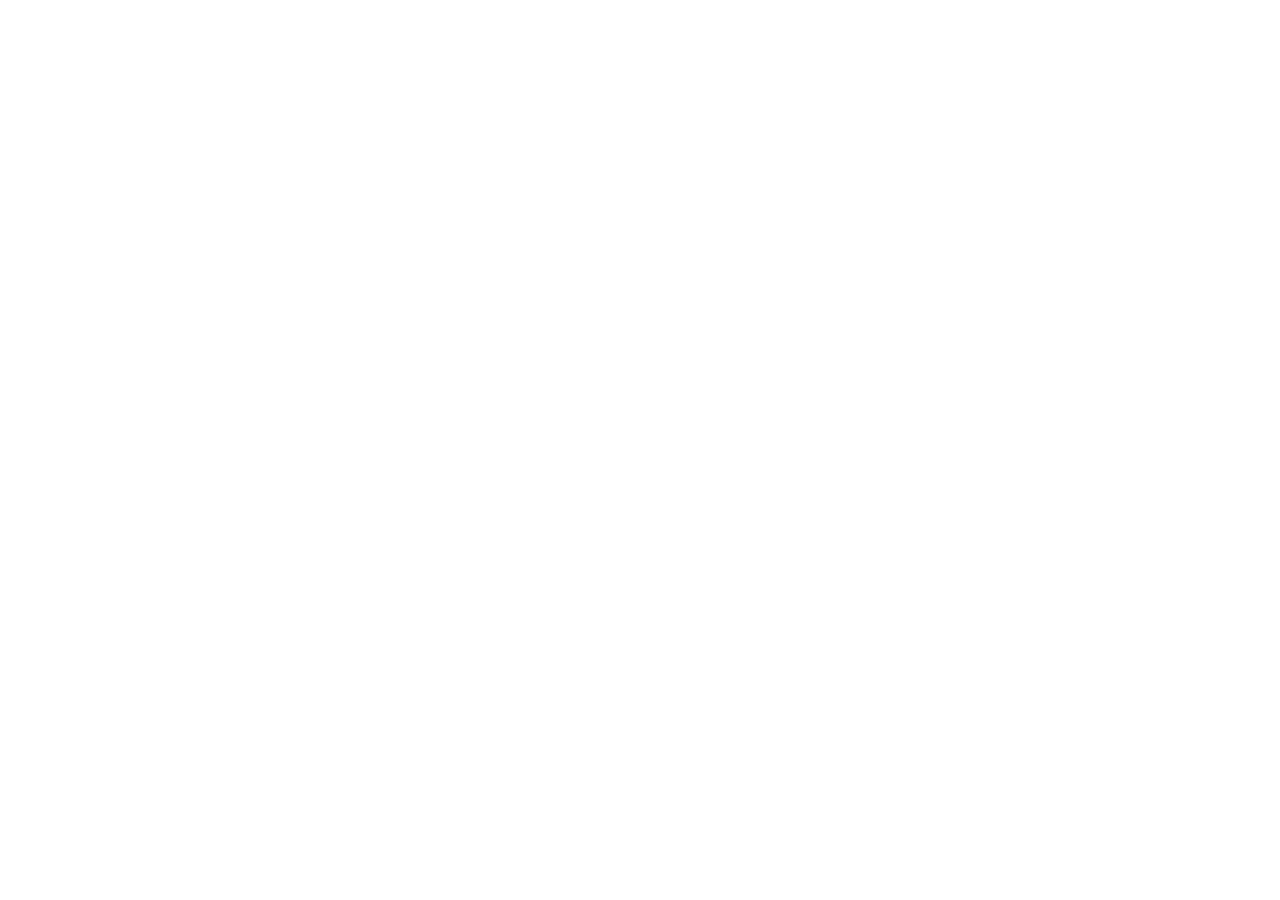
==== index.html @ d1aabc32 "文档更新" ====
<!DOCTYPE html>
<html lang="zh">
  <head>
    <meta charset="UTF-8" />
    <link rel="icon" href="/favicon.ico" />
    <meta name="viewport" content="width=device-width, initial-scale=1.0" />
    <title>OpenPrint</title>
    <script type="module" crossorigin src="/assets/index-BsgbaDJg.js"></script>
    <link rel="modulepreload" crossorigin href="/assets/_plugin-vue_export-helper-BOai-rQB.js">
    <link rel="modulepreload" crossorigin href="/assets/runtime-core.esm-bundler-W1lwtX82.js">
    <link rel="modulepreload" crossorigin href="/assets/main-CwUefVvE.js">
    <link rel="modulepreload" crossorigin href="/assets/utils-BvU0yw0N.js">
    <link rel="stylesheet" crossorigin href="/assets/utils-BLwTlfss.css">
    <link rel="stylesheet" crossorigin href="/assets/index-sWCQt-bg.css">
  </head>
  <body>
    <div id="app"></div>
  </body>
</html>
<!-- build on 2026-04-26 20:25:22 -->
---- assets/utils-BLwTlfss.css ----
:root{--xwindow-color-primary:#ebeef0;--xwindow-color-danger:#e81123;--xwindow-border-radius:6px;--xwindow-logo-width:38px;--xwindow-header-bg-color:var(--xwindow-color-primary);--xwindow-header-color:#333;--xwindow-header-height:31px;--xwindow-header-font-size:14px;--xwindow-body-bg-color:#fff;--xwindow-border-color:var(--xwindow-color-primary);--xwindow-border-highlight-color:var(--xwindow-color-primary);--xwindow-box-shadow:1px 1px 18px #0003;--xwindow-mask-bg-color:#00000026;--xwindow-tabs-border-color:#dadada;--xwindow-tabs-font-size:13px;--xwindow-tabs-min-width:72px;--xwindow-tabs-border-radius:4px 4px 0 0}._1VK7aP6Q{box-sizing:border-box;box-shadow:var(--xwindow-box-shadow);border-radius:var(--xwindow-border-radius);position:fixed}.xwindow-is-transition ._1VK7aP6Q{transition-property:top,left,width,height;transition-duration:.15s;transition-timing-function:ease-in-out}.NVNs1c77,._6YdNLaat{transition:none}._2CnbRoMJ{border-radius:0!important;width:100vw!important;height:100vh!important;top:0!important;left:0!important}.zA2SqXcr{border-color:var(--xwindow-border-highlight-color)}.zA2SqXcr ._9aEaFNkh,.zA2SqXcr .vZWb6Qkb{background-color:var(--xwindow-header-bg-color);color:var(--xwindow-header-color)}.zA2SqXcr .iLHsNYpe,.zA2SqXcr .N7MFTyEe{color:var(--xwindow-header-color)}.uva6XuQT{z-index:8;height:100%;position:relative}.qoDFBdfs{visibility:hidden;z-index:-9999;opacity:0;pointer-events:none;transition:none}._9aEaFNkh{cursor:default;border:1px solid var(--xwindow-border-color);border-radius:var(--xwindow-border-radius) var(--xwindow-border-radius) 0 0;line-height:20px;font-size:var(--xwindow-header-font-size);background-color:#fff;border-bottom:none;flex-flow:row;align-items:center;display:flex}.DBu6bn4U{box-sizing:border-box;width:0;height:var(--xwindow-header-height);white-space:nowrap;text-overflow:ellipsis;flex:1;padding:6px 10px 6px 0;font-weight:600;line-height:20px;overflow:hidden}.UemRcQUk{flex-flow:row;align-items:center;display:flex}.cVGxhGiz{background-color:var(--xwindow-body-bg-color);border-radius:var(--xwindow-border-radius);border:1px solid var(--xwindow-border-color);border-top:none;flex:1;overflow:auto}.xwidow-is-simplewindow .cVGxhGiz{border-radius:0 0 var(--xwindow-border-radius) var(--xwindow-border-radius)}.wMNZtQy7{background-color:#f5f5f5;height:30px;padding:0 10px;line-height:30px}.iLHsNYpe{width:45px;height:var(--xwindow-header-height);text-align:center;background-color:#0000;border:none;border-radius:0;outline:none;margin:0;padding:0;transition:color .15s,background-color .15s;position:relative}.iLHsNYpe:after{content:"";opacity:0;z-index:1;background-color:#fff;transition:all .15s;position:absolute;inset:0}.iLHsNYpe:hover:after{opacity:.1;background-color:#000}.iLHsNYpe:last-child:hover:after{border-radius:0 var(--xwindow-border-radius) 0 0}.iLHsNYpe:focus{outline:none}.iLHsNYpe svg{fill:currentColor;z-index:2;width:14px;height:14px;margin:0 auto;display:block;position:relative}._2CnbRoMJ .iLHsNYpe:last-child:hover:after{border-radius:0!important}._2CnbRoMJ ._9aEaFNkh{border-top:none!important;border-left:none!important;border-right:none!important;border-radius:0!important}._2CnbRoMJ .cVGxhGiz{border-bottom:none!important;border-left:none!important;border-right:none!important;border-radius:0!important}.fzRsy8Zk:hover{color:#fff}.fzRsy8Zk:hover:after{background-color:var(--xwindow-color-danger);opacity:1}.omADR9yA svg{transform:rotate(-45deg)}.N7MFTyEe{width:var(--xwindow-logo-width);color:var(--xwindow-header-color)}.N7MFTyEe svg{fill:currentColor;width:18px;height:18px;margin:0 auto;display:block}.BNHRemDj{z-index:9;-webkit-user-select:none;user-select:none;position:absolute}.Qe5vFNec,.uznknYWJ{cursor:ns-resize;height:5px;left:1px;right:1px}.Qe5vFNec{top:-5px}.uznknYWJ{bottom:-5px}.DBccUnAy,.V9cjA8EU{cursor:ew-resize;width:5px;top:1px;bottom:1px}.V9cjA8EU{left:-5px}.DBccUnAy{right:-5px}.dWwPKrwA,._63ZYzjpc,.qBuPDFpV,._2G4YhoPB{width:6px;height:6px}.dWwPKrwA{cursor:nwse-resize;top:-5px;left:-5px}._63ZYzjpc{cursor:nesw-resize;bottom:-5px;left:-5px}.qBuPDFpV{cursor:nesw-resize;top:-5px;right:-5px}._2G4YhoPB{cursor:nwse-resize;bottom:-5px;right:-5px}.fuN6xzuM{background-color:var(--xwindow-mask-bg-color);position:fixed;inset:0}.crvWM9VP{flex-flow:column;height:100%;display:flex}.crvWM9VP .cVGxhGiz{border-top-left-radius:0;border-top-right-radius:0}.zpqhzNYo{min-width:52px;height:var(--xwindow-header-height);text-align:center;background-color:#0000;border:none;border-radius:0;outline:none;margin:0;padding:0 12px;transition:color .15s,background-color .15s;position:relative}.zpqhzNYo:after{content:"";opacity:0;z-index:1;background-color:#fff;transition:all .15s;position:absolute;inset:0}.zpqhzNYo:hover:after{opacity:.1;background-color:#000}._8AD13SKa{z-index:999;background-color:#fff;flex-flow:row;justify-content:center;align-items:center;display:flex;position:absolute;inset:0}._6KHoWN2k{background:linear-gradient(currentColor 0 0) 0 100%/0% 2px no-repeat;width:fit-content;padding-bottom:8px;font-size:24px;animation:2s linear infinite pcaqYgBy}._6KHoWN2k:before{content:attr(data-text)}@keyframes pcaqYgBy{to{background-size:100% 2px}}.efQetSTC{flex-flow:column;height:100%;display:flex}.kuJMFhpr{font-weight:700;line-height:20px;font-size:var(--xwindow-header-font-size);flex-shrink:0;margin:0 16px 0 4px}.vZWb6Qkb{cursor:default;border:1px solid var(--xwindow-border-color);border-bottom-color:var(--xwindow-tabs-border-color);border-radius:var(--xwindow-border-radius) var(--xwindow-border-radius) 0 0;background-color:#fff;flex-flow:row;align-items:flex-end;line-height:20px;display:flex}.jE8V5gCe{flex-flow:row;flex:1 0;align-items:center;margin-right:8px;padding-top:4px;padding-left:10px;display:flex}.hFkm7TBq{-webkit-user-select:none;user-select:none;flex-flow:row;flex:1;width:0;height:28px;margin-bottom:-1px;display:flex;overflow:hidden}.ifbvf59W{min-width:var(--xwindow-tabs-min-width);border-radius:var(--xwindow-tabs-border-radius);text-align:center;box-sizing:border-box;height:28px;line-height:27px;font-size:var(--xwindow-tabs-font-size);border:1px solid #0000;padding:0 8px;transition:background-color .15s;position:relative}.ifbvf59W:not(.rxdUa2oY):hover{border-top-color:var(--xwindow-tabs-border-color);border-left-color:var(--xwindow-tabs-border-color);border-right-color:var(--xwindow-tabs-border-color);background-color:#fff}.ifbvf59W+.ifbvf59W{margin-left:1px}.ifbvf59W:first-child:before{content:"";border-left:1px solid var(--xwindow-tabs-border-color);position:absolute;top:4px;bottom:4px;left:-1px}.ifbvf59W.ijgxF5xE{border-top-color:var(--xwindow-tabs-border-color);border-left-color:var(--xwindow-tabs-border-color);border-right-color:var(--xwindow-tabs-border-color);background-color:#fff;border-bottom-color:#fff}.ifbvf59W.rxdUa2oY{cursor:not-allowed;opacity:.75}.efQetSTC .cVGxhGiz{border-top-left-radius:0;border-top-right-radius:0}.ETCBCJiq,._icon_1uhhs_2{fill:currentColor;width:1em;height:1em}._zoom_13dvp_2{align-items:center;height:100%;display:flex}._scale_13dvp_8{text-align:center;width:40px}._help_1l6l8_2{cursor:help;align-items:center;display:inline-flex}._help_1l6l8_2>svg{margin-left:4px}._reference_bwn7d_2{display:inline-flex;position:relative}._popover_bwn7d_7{box-sizing:border-box;border:1px solid var(--openprint-border-color);background-color:#fff;border-radius:2px;position:fixed;box-shadow:0 2px 4px #b7b7b71f}._table_1okjf_1{--table-border-color:#e0e0e0;border:1px solid var(--table-border-color);height:100%;font-size:12px;overflow:auto}._table_1okjf_1 table{table-layout:fixed;border-collapse:separate;border-spacing:0;border-right:1px solid var(--table-border-color)}._table_1okjf_1 th,._table_1okjf_1 td{padding:0}._thead_1okjf_21{z-index:9;border-bottom:1px solid var(--table-border-color);background-color:#eff1f3;position:sticky;top:0}._tbody_1okjf_29{border-bottom:1px solid var(--table-border-color)}._tbody_1okjf_29 tr:hover{background-color:var(--openprint-bgcolor-hover)}._tbody_1okjf_29 tr:last-child td{border-bottom:none}._tbody_1okjf_29 td{border-bottom:1px solid var(--table-border-color)}._index_1okjf_45{border-right:1px solid var(--table-border-color)}._index_1okjf_45>._cell_1okjf_49,._expand_1okjf_53{text-align:center}._expandBtn_1okjf_57{box-sizing:border-box;z-index:8;cursor:pointer;background-color:#fff;border:1px solid #333;border-radius:2px;justify-content:center;align-items:center;width:15px;height:15px;padding:0;display:inline-flex;position:relative}._expandBtn_1okjf_57:after{content:"";border-top:1px solid #333;position:absolute;top:6px;left:3px;right:3px}._expandBtn_1okjf_57:before{content:"";border-left:1px solid #333;position:absolute;top:3px;bottom:3px;left:6px}._expandActive_1okjf_92:before{display:none}._expandBtn_1okjf_57 svg{width:100%;height:100%;display:block}._indent_1okjf_102{width:100%;height:32px;position:relative}._indent_1okjf_102:after{content:"";z-index:1;border-top:1px solid #666;position:absolute;top:16px;left:18px;right:-4px}._indent_1okjf_102:before{content:"";z-index:1;border-left:1px solid #666;position:absolute;top:-16px;bottom:0;left:18px}._indentLast_1okjf_128:before{bottom:16px}._cell_1okjf_49{box-sizing:border-box;text-align:left;height:32px;padding:4px 8px;line-height:24px}.openprint-select{box-sizing:border-box;height:28px;color:var(--openprint-text-color);text-align:left;cursor:default;-webkit-user-select:none;user-select:none;transition:background-color ease var(--openprint-transition-duration), color ease var(--openprint-transition-duration), border-color ease var(--openprint-transition-duration);background-color:#fff;border-radius:2px;outline:none;padding:3px 8px;font-size:12px;line-height:20px;display:inline-flex;position:relative}.openprint-select-border{border:1px solid var(--openprint-border-color)}.openprint-select-border:hover{border-color:var(--openprint-border-color-dark)}.openprint-select-appearance{padding-right:20px!important}.openprint-select-appearance:after{content:"";border-top:4px solid var(--openprint-text-color);border-bottom:4px solid #0000;border-left:4px solid #0000;border-right:4px solid #0000;position:absolute;top:calc(50% - 2px);right:6px}.openprint-select-content{white-space:nowrap;width:100%;overflow:hidden}.openprint-select:not(.openprint-select-is-button) .openprint-select-placeholder{color:var(--openprint-text-secondary-color)}.openprint-select-popover{box-sizing:border-box;border:1px solid var(--openprint-border-color);background-color:#fff;border-radius:2px;position:fixed;box-shadow:0 2px 8px #b7b7b73d}.openprint-select-filter{border-bottom:1px solid var(--openprint-border-color);padding:6px}.openprint-select-filter-input{width:100%;height:24px;padding:1px 2px}.openprint-select-list{max-height:264px;padding:2px 0;overflow-y:auto}.openprint-select-empty{text-align:center;color:var(--openprint-text-secondary-color);padding:12px;font-size:12px}.openprint-select-list::-webkit-scrollbar{width:5px;height:5px}.openprint-select-list::-webkit-scrollbar-thumb{background-color:#7373733d;background-clip:content-box;border-radius:5px}.openprint-select-list::-webkit-scrollbar-thumb:hover{background-color:#7373737a}.openprint-select-list::-webkit-scrollbar-track{background-color:#0000}.openprint-select-list::-webkit-scrollbar-corner{background-color:#0000}.openprint-select-option{cursor:default;white-space:nowrap;border-radius:2px;flex-flow:row;justify-content:space-between;align-items:center;padding:3px 6px;font-size:12px;line-height:18px;transition:background-color .12s;display:flex;position:relative}.openprint-select-label{z-index:1;align-items:center;display:flex;position:relative}.openprint-select-icon{margin-right:8px}.openprint-select-hover:before{content:"";z-index:0;background-color:var(--openprint-bgcolor-hover);position:absolute;inset:0 2px}.openprint-select-detail{border-top:1px solid var(--openprint-border-color);color:#666;cursor:default;white-space:pre-wrap;padding:3px 8px;font-size:12px;line-height:20px}.openprint-select-short{color:#9a9a9a;flex-shrink:0;margin-left:24px}.openprint-select-selected span:not(.openprint-select-short){color:var(--openprint-color-blue)}.openprint-select-disabled{cursor:not-allowed;color:var(--openprint-text-secondary-color)}.openprint-select-showclear{padding-right:20px}.openprint-select-clear-icon{color:#1018284d;background-color:#fff;position:absolute;top:50%;right:4px;transform:translateY(-50%)}.openprint-select-clear-icon:hover{color:var(--openprint-color-red)}.openprint-select-group-label{color:var(--openprint-text-secondary-color);cursor:default;z-index:9;background-color:#fff;padding:3px 6px;font-size:12px;line-height:18px;position:sticky;top:0}.openprint-select-is-text{width:auto;height:16px;padding:0;line-height:16px;padding-right:16px!important}.openprint-select-is-text.openprint-select-appearance:after{right:4px}.openprint-select-is-button:hover,.openprint-select-is-button:focus{background-color:var(--openprint-bgcolor-hover)}.openprint-select-is-large{height:32px;padding:5px 8px;font-size:14px}.openprint-select-popover-is-large .openprint-select-option{border-radius:3px;padding:6px 8px;font-size:14px;line-height:20px}.openprint-select-popover-is-large .openprint-select-group-label{padding:6px 8px;font-size:14px;line-height:20px}.openprint-select-popover-is-large .openprint-select-empty{font-size:14px}.openprint-select-is-small{height:24px;padding:2px 8px}.openprint-form-item{margin-bottom:12px}.openprint-form-label{flex-flow:row;justify-content:space-between;align-items:center;display:flex}.openprint-form-label>label{color:var(--openprint-text-color);padding:4px 0;font-size:12px;line-height:20px}.openprint-form-required:after{content:"*";color:red;margin-left:2px;font-size:12px;line-height:1}.openprint-form-content{position:relative}.openprint-form-message{color:red;font-size:11px;line-height:1;position:absolute;bottom:-12px}.openprint-form-error .openprint-form-control{border-color:red!important}.openprint-form-left .openprint-form-item{flex-flow:row;gap:4px;display:flex}.openprint-form-left .openprint-form-label{width:var(--openprint-form-label-width);flex-shrink:0}.openprint-form-left .openprint-form-content{flex:1;width:0}.openprint-form-top .openprint-form-control+.openprint-form-control{margin-top:var(--openprint-gap-base)}.openprint-form-item-is-large .openprint-form-label>label{font-size:14px;line-height:24px}._tree_1wvju_1{font-size:14px}._node_1wvju_5{flex-flow:row;align-items:center;display:flex}._content_1wvju_11{cursor:pointer;white-space:nowrap;border-radius:2px;align-items:center;height:24px;padding:0 4px;font-size:12px;line-height:20px;display:flex}._content_1wvju_11:hover{background-color:var(--openprint-bgcolor-hover)}._space_1wvju_27,._expand_1wvju_28{flex-shrink:0;width:24px;height:24px;display:flex}._expand_1wvju_28{cursor:pointer;border-radius:2px;flex-flow:row;justify-content:center;align-items:center}._expand_1wvju_28 svg{transition:transform .15s}._expand_1wvju_28._active_1wvju_47 svg{transform:rotate(90deg)}._expand_1wvju_28:hover{background-color:var(--openprint-bgcolor-hover)}._children_1wvju_55{padding-left:24px}._svPanel_1sv6o_2{background-image:linear-gradient(#0000,#000),linear-gradient(90deg,#fff,#fff0);background-color:var(--hue-channel-color);width:234px;height:160px;position:relative}._thumb_1sv6o_10{box-sizing:border-box;background-color:var(--hue-channel-color);border:2px solid #fff;border-radius:50%;width:12px;height:12px;position:absolute;top:-4px;left:-4px;box-shadow:0 0 2px #0000004d}._hue_1ozoc_2{background:linear-gradient(90deg,red 0%,#ff0 17%,#0f0 33%,#0ff 50%,#00f 67%,#f0f 83%,red 100%);border-radius:4px;width:200px;height:8px;position:relative}._thumb_1ozoc_10{box-sizing:border-box;background-color:var(--hue-channel-color);border:2px solid #fff;border-radius:50%;width:12px;height:12px;position:absolute;top:-2px;box-shadow:0 0 2px #0000004d}._alpha_1x8jd_2{background-size:var(--qp-cp-bg-transparent-size);background-position:var(--qp-cp-bg-transparent-position);background-image:var(--qp-cp-bg-transparent-image);border-radius:4px;width:200px;height:8px;position:relative;box-shadow:inset 0 0 1px #00000040}._alpha_1x8jd_2:before{content:"";z-index:2;background-image:linear-gradient(to right, var(--alpha-channel-color-a) 0%, var(--alpha-channel-color-b) 100%);border-radius:4px;position:absolute;inset:0}._thumb_1x8jd_26{box-sizing:border-box;background-color:var(--hue-channel-color);z-index:3;border:2px solid #fff;border-radius:50%;width:12px;height:12px;position:absolute;top:-2px;box-shadow:0 0 2px #0000004d}._colorPicker_iy2fp_2{display:inline-block}._disabled_iy2fp_6{cursor:not-allowed}._colorPickerInput_iy2fp_10{flex-flow:row;align-items:center;line-height:16px;display:flex}._colorBlock_iy2fp_17{border:1px solid var(--openprint-border-color);cursor:pointer;box-sizing:border-box;border-radius:2px;width:16px;height:16px}._colorValue_iy2fp_26{margin-left:4px;font-size:14px}._colorPickerPanel_iy2fp_31{box-sizing:border-box;--qp-cp-alpha-a:#eee;--qp-cp-alpha-b:transparent;--qp-cp-bg-transparent-size:8px 8px;--qp-cp-bg-transparent-position:0 0, 4px 0, 4px -4px, 0 4px;--qp-cp-bg-transparent-image:linear-gradient(45deg, var(--qp-cp-alpha-a) 25%, var(--qp-cp-alpha-b) 25%), linear-gradient(135deg, var(--qp-cp-alpha-a) 25%, var(--qp-cp-alpha-b) 25%), linear-gradient(45deg, var(--qp-cp-alpha-b) 75%, var(--qp-cp-alpha-a) 75%), linear-gradient(135deg, var(--qp-cp-alpha-b) 75%, var(--qp-cp-alpha-a) 75%);flex-flow:row;display:flex}._presetPanel_iy2fp_45{padding:8px}._colourAtla_iy2fp_49{grid-template-columns:repeat(10,20px);gap:3px;display:grid}._color_iy2fp_2{box-sizing:border-box;background-color:#fff;border:.5px solid #00000014;width:20px;height:20px;position:relative}._color_iy2fp_2:hover:after{content:"";pointer-events:none;border:1px solid #00000052;width:22px;height:22px;position:absolute;top:-3px;left:-3px}._presetTools_iy2fp_76{flex-flow:row;margin-bottom:8px;display:flex}._clearBtn_iy2fp_82,._indicator_iy2fp_83{border:1px solid var(--openprint-border-color);background-color:#0000;border-radius:2px;flex:1;align-items:center;width:0;padding:4px;font-size:12px;line-height:14px;display:inline-flex}._indicator_iy2fp_83:hover,._clearBtn_iy2fp_82:hover{background-color:var(--openprint-bgcolor-hover)}._none_iy2fp_101{background-color:#fff;border:1px solid;border-radius:2px;flex-shrink:0;width:12px;height:12px;margin-right:6px;position:relative;overflow:hidden}._none_iy2fp_101:after{content:"";transform-origin:50%;border-top:1px solid red;width:24px;position:absolute;top:8px;left:-9px;transform:rotate(-45deg)}._indicator_iy2fp_83{margin-left:3px}._indicator_iy2fp_83>svg{margin-right:6px}._recentColors_iy2fp_132{color:var(--openprint-text-secondary-color);margin-top:12px;margin-bottom:3px;font-size:12px;line-height:20px}._panel_1auhf_2{border-left:1px solid var(--openprint-border-color);padding:8px}._sv_1auhf_7{margin-bottom:10px}._hua_1auhf_11{margin-bottom:8px}._sliders_1auhf_15{margin-bottom:8px;position:relative}._tools_1auhf_20{flex-flow:row;align-items:center;display:flex}._tools_1auhf_20 input{flex:1;height:20px;margin:0 4px;padding:2px 4px;line-height:16px}._confirm_1auhf_37{background-color:#0000;height:20px;line-height:20px}._preview_1auhf_44{background-size:var(--qp-cp-bg-transparent-size);background-position:var(--qp-cp-bg-transparent-position);background-image:var(--qp-cp-bg-transparent-image);border-radius:4px;width:24px;height:24px;position:absolute;top:0;right:0;overflow:hidden}._previewColor_1auhf_59{width:100%;height:100%;box-shadow:inset 0 0 1px #00000040}._indicator_11lrs_2{border:1px solid var(--openprint-border-color);border-radius:2px;transition:border-color .12s}._indicator_11lrs_2:not(._disabled_11lrs_8):hover{border-color:var(--openprint-border-color-dark)}._indicator_11lrs_2{cursor:default;box-sizing:border-box;align-items:center;width:100%;height:28px;padding:0 4px;display:flex}._disabled_11lrs_8{cursor:not-allowed;color:var(--openprint-text-secondary-color)}._colorBlock_11lrs_27{box-sizing:border-box;border:1px solid;border-radius:2px;width:18px;height:18px;margin-right:8px;position:relative;overflow:hidden}._colorValue_11lrs_38{flex:1;width:0;font-size:12px}._colorNone_11lrs_45:after{content:"";transform-origin:50%;border-top:1px solid red;width:24px;position:absolute;top:8px;left:-4px;transform:rotate(-45deg)}.openprint-input{box-sizing:border-box;border:1px solid var(--openprint-border-color);width:100%;color:var(--openprint-text-color);font-size:12px;line-height:20px;font-family:var(--openprint-font-family);height:28px;transition:border-color ease var(--openprint-transition-duration);border-radius:2px;outline:none;padding:3px 8px;display:inline-flex}.openprint-input-is-large{height:32px;padding:5px 8px;font-size:14px}.openprint-input::placeholder{color:var(--openprint-text-secondary-color)}.openprint-input:not(:disabled):not(:read-only):hover,.openprint-input:not(:disabled):not(:read-only):focus{border-color:var(--openprint-border-color-dark)}.openprint-input:disabled{opacity:.85;cursor:default;background-color:#fafafa}.openprint-input:read-only{cursor:default}.openprint-input[type=number]::-webkit-outer-spin-button{appearance:none}.openprint-input[type=number]::-webkit-inner-spin-button{appearance:none}.openprint-input-number-wrapper{width:100%;display:inline-flex;position:relative}.openprint-input-number-wrapper .openprint-input-number{width:100%;padding-right:24px}.openprint-input-number-wrapper-is-large .openprint-input-number{padding-right:28px}.openprint-input-number-wrapper .openprint-input-number::-webkit-outer-spin-button{appearance:none;margin:0}.openprint-input-number-wrapper .openprint-input-number::-webkit-inner-spin-button{appearance:none;margin:0}.openprint-input-number-spin{border-radius:0 2px 2px 0;flex-direction:column;width:20px;height:calc(100% - 2px);display:flex;position:absolute;top:1px;right:1px;overflow:hidden}.openprint-input-number-spin-is-large{width:24px}.openprint-input-number-spin-button{color:var(--openprint-text-color);cursor:pointer;background:0 0;border:none;outline:none;flex:1;justify-content:center;align-items:center;margin:0;padding:0;line-height:1;display:flex}.openprint-input-number-spin-button:not(.openprint-input-number-spin-button-is-disabled):hover{color:var(--openprint-text-color);background-color:#f5f5f5}.openprint-input-number-spin-button:not(.openprint-input-number-spin-button-is-disabled):active{background-color:#e8e8e8}.openprint-input-number-spin-button-is-disabled{cursor:not-allowed;opacity:.4}.openprint-input-number-wrapper-is-disabled .openprint-input-number-spin{opacity:.85}.openprint-input-number-wrapper-is-disabled .openprint-input-number-spin-button{cursor:default;pointer-events:none}.openprint-button{box-sizing:border-box;vertical-align:middle;height:28px;font-size:12px;font-family:var(--openprint-font-family);cursor:pointer;border:1px solid var(--openprint-button-border-color);transition:background-color ease var(--openprint-transition-duration), color ease var(--openprint-transition-duration), border-color ease var(--openprint-transition-duration);background-color:#fff;border-radius:2px;outline:none;flex-flow:row;flex-shrink:0;justify-content:center;align-items:center;padding:3px 12px;display:inline-flex}.openprint-button-is-large{height:32px;padding:5px 16px;font-size:14px}.openprint-button-is-small{padding:0 4px;font-size:12px}.openprint-button>span{line-height:20px}.openprint-button>svg~span,.openprint-button+.openprint-button{margin-left:4px}.openprint-button:hover{border-color:var(--openprint-bgcolor-hover);background-color:var(--openprint-bgcolor-hover);color:#000}.openprint-button:focus-visible{border-color:var(--openprint-button-border-color-hover)}.openprint-button:not(:disabled):active{color:#000;background-color:var(--openprint-bgcolor-active);border-color:var(--openprint-bgcolor-active);transform:translateY(1px)}.openprint-button:disabled{cursor:not-allowed!important;color:var(--openprint-text-secondary-color)!important;background-color:#f5f5f5!important;border-color:#d9d9d9!important}.openprint-button-is-text{background-color:#0000;border:none}.openprint-button-is-icon{aspect-ratio:1;background-color:#0000;border:none;height:auto;padding:4px}.openprint-button-is-text:disabled{background-color:#0000!important}._loading_r4vfc_2{height:100%;color:var(--openprint-text-secondary-color);justify-content:center;align-items:center;font-size:12px;display:flex}._loading_r4vfc_2 svg{animation:.8s linear infinite _loading-rotate_r4vfc_1;display:block}._loading_r4vfc_2 span{margin-left:8px}@keyframes _loading-rotate_r4vfc_1{0%{transform:rotate(0)}to{transform:rotate(360deg)}}
---- assets/index-sWCQt-bg.css ----
:root{--openprint-color-black:#000;--openprint-color-blue:#0d6efd;--openprint-color-red:#dc3545;--openprint-font-family:-apple-system, "PingFang SC", "Microsoft YaHei", "Source Han Sans SC", sans-serif;--openprint-font-size:14px;--openprint-text-color:#303133;--openprint-text-secondary-color:#909399;--openprint-text-placeholder-color:#a8abb2;--openprint-border-color:#e8e8e8;--openprint-border-color-dark:#adb5bd;--openprint-border-color-black:#333;--openprint-border-color-highlight:var(--openprint-color-blue);--openprint-box-shadow:0 2px 4px #5353531f;--openprint-bgcolor-hover:#334d6614;--openprint-bgcolor-selected:#334d6614;--openprint-bgcolor-active:#334d661f;--openprint-element-border-color:#00000052;--openprint-button-border-color:#adb5bd;--openprint-button-border-color-hover:#666;--openprint-transition-duration:.12s;--openprint-gap-base:4px}html{color:var(--openprint-color-black);font-size:14px}body{margin:0}.openprint-is-scrollable{overflow:auto}.openprint-is-scroll-y{overflow-y:scroll}.openprint-is-scrollable::-webkit-scrollbar{width:8px;height:8px}.openprint-is-scrollable::-webkit-scrollbar-thumb{background-color:#7373733d;background-clip:content-box;border:1px solid #0000;border-radius:5px}.openprint-is-scrollable::-webkit-scrollbar-thumb:hover{background-color:#7373737a}.openprint-is-scrollable::-webkit-scrollbar-track{background-color:#0000}.openprint-is-scrollable::-webkit-scrollbar-corner{background-color:#0000}.openprint-is-fill-w{flex:1;width:0}.openprint-is-fill-h{flex:1;height:0}.openprint-w-full{width:100%}.openprint-h-full{height:100%}.openprint-is-col{flex-flow:column;display:flex}.openprint-is-truncate{white-space:nowrap;text-overflow:ellipsis;overflow:hidden}.openprint-is-row{flex-flow:row;align-items:center;display:flex}.openprint-is-self-center{align-self:center}.openprint-fade-enter-active,.openprint-fade-leave-active{transition:opacity .15s}.openprint-fade-enter-from,.openprint-fade-leave-to{opacity:0}.openprint-p-4{padding:16px}.openprint-mt-1{margin-top:var(--openprint-gap-base)}.openprint-mt-2{margin-top:calc(2 * var(--openprint-gap-base))}.openprint-text-right{text-align:right}.openprint-form-item{margin-bottom:12px}.openprint-form-label{flex-flow:row;justify-content:space-between;align-items:center;display:flex}.openprint-form-label>label{color:var(--openprint-text-color);padding:4px 0;font-size:12px;line-height:20px}.openprint-form-required:after{content:"*";color:red;margin-left:2px;font-size:12px;line-height:1}.openprint-form-content{position:relative}.openprint-form-message{color:red;font-size:11px;line-height:1;position:absolute;bottom:-12px}.openprint-form-error .openprint-form-control{border-color:red!important}.openprint-form-left .openprint-form-item{flex-flow:row;gap:4px;display:flex}.openprint-form-left .openprint-form-label{width:var(--openprint-form-label-width);flex-shrink:0}.openprint-form-left .openprint-form-content{flex:1;width:0}.openprint-form-top .openprint-form-control+.openprint-form-control{margin-top:var(--openprint-gap-base)}.openprint-form-item-is-large .openprint-form-label>label{font-size:14px;line-height:24px}.openprint-text-btn{vertical-align:middle;background-color:#0000;border:none;border-radius:2px;outline:none;flex-flow:row;flex-shrink:0;justify-content:center;align-items:center;min-width:24px;height:24px;padding:0 4px;font-family:inherit;font-size:12px;transition:background-color .12s;display:inline-flex}.openprint-text-btn>span{line-height:1}.openprint-text-btn[disabled]{cursor:not-allowed!important;color:var(--openprint-text-secondary-color)!important;background-color:#0000!important}.openprint-text-btn>svg~span{margin-left:2px}.openprint-text-btn+.openprint-text-btn{margin-left:4px}.openprint-text-btn:hover,.openprint-text-btn.openprint-is-selected{background-color:var(--openprint-bgcolor-selected);color:#000}.openprint_form_control{border:1px solid var(--openprint-border-color);box-sizing:border-box;height:28px;color:var(--openprint-text-color);border-radius:2px;outline:none;padding:3px 8px;font-family:inherit;font-size:12px;line-height:20px;transition:border-color .12s;display:inline-flex}.openprint_form_control::placeholder{color:var(--openprint-text-secondary-color)}.openprint_form_control-small{height:24px;padding:1px 8px}.openprint_form_control:not(.openprint-form-disabled):hover,.openprint_form_control:not(.openprint-form-disabled):focus{border-color:var(--openprint-border-color-dark)}.openprint-form-disabled{opacity:.85;cursor:not-allowed;background-color:#fcfcfc}input[type=number].openprint_form_control::-webkit-outer-spin-button{appearance:none}input[type=number].openprint_form_control::-webkit-inner-spin-button{appearance:none}textarea.openprint_form_control{border:1px solid var(--openprint-border-color);min-width:100%;max-width:100%;height:auto}.openprint_form_control-block{width:100%;display:block}.openprint-form-hidden-border{border:none;padding:4px 8px}.openprint_form_control-small.openprint-form-hidden-border{padding:2px 8px}.openprint-form-inline{flex-flow:row;align-items:center;display:flex}.openprint-form-inline-item{flex:1;width:0}.openprint-form-inline-item+.openprint-form-inline-item{margin-left:8px}.openprint-form-bottom-gap{margin-bottom:8px}.openprint-form-left-gap{margin-left:8px}pre code.hljs{display:block;overflow-x:auto}pre code.hljs::-webkit-scrollbar{width:8px;height:8px}pre code.hljs::-webkit-scrollbar-thumb{background-color:#7373733d;background-clip:content-box;border:1px solid #0000;border-radius:5px}pre code.hljs::-webkit-scrollbar-thumb:hover{background-color:#7373737a}pre code.hljs::-webkit-scrollbar-track{background-color:#0000}pre code.hljs::-webkit-scrollbar-corner{background-color:#0000}.hljs{color:#24292e;background:#f8f8f8;border-radius:2px;padding:8px}.hljs-doctag,.hljs-keyword,.hljs-meta .hljs-keyword,.hljs-template-tag,.hljs-template-variable,.hljs-type,.hljs-variable.language_{color:#d73a49}.hljs-title,.hljs-title.class_,.hljs-title.class_.inherited__,.hljs-title.function_{color:#6f42c1}.hljs-attr,.hljs-attribute,.hljs-literal,.hljs-meta,.hljs-number,.hljs-operator,.hljs-selector-attr,.hljs-selector-class,.hljs-selector-id,.hljs-variable{color:#005cc5}.hljs-meta .hljs-string,.hljs-regexp,.hljs-string{color:#032f62}.hljs-built_in,.hljs-symbol{color:#e36209}.hljs-code,.hljs-comment,.hljs-formula{color:#6a737d}.hljs-name,.hljs-quote,.hljs-selector-pseudo,.hljs-selector-tag{color:#22863a}.hljs-subst{color:#24292e}.hljs-section{color:#005cc5;font-weight:700}.hljs-bullet{color:#735c0f}.hljs-emphasis{color:#24292e;font-style:italic}.hljs-strong{color:#24292e;font-weight:700}.hljs-addition{color:#22863a;background-color:#f0fff4}.hljs-deletion{color:#b31d28;background-color:#ffeef0}.openprint-md{color:#24292e;line-height:20px}.openprint-md h1,.openprint-md h2,.openprint-md h3,.openprint-md h4,.openprint-md h5,.openprint-md h6{margin:0;line-height:1.5}.openprint-md h1{font-size:24px}.openprint-md h2{font-size:20px}.openprint-md h3{font-size:16px}.openprint-md h4{font-size:14px}.openprint-md h5{font-size:13px}.openprint-md h6{font-size:12px}.openprint-md code:not(.hljs){color:#000;background:#f4f4f4;border-radius:2px;margin:0 2px;padding:0 4px}.openprint-md code:not(.hljs):first-child{margin-left:0}.openprint-md table{border-collapse:collapse;border-top:1px solid var(--openprint-border-color);width:fit-content;min-width:100%;margin:1em 0}.openprint-md table td,.openprint-md table th{border-bottom:1px solid var(--openprint-border-color);text-align:left;box-sizing:border-box;padding:4px 8px;line-height:20px}.openprint-md table tbody tr:hover{background-color:var(--openprint-bgcolor-hover)}.openprint-md-params table td:first-child,.openprint-md-params table th:first-child{width:100px}.openprint-md ul{margin:8px 0;padding-left:24px}.openprint-md li{line-height:20px}.openprint-md li+li{margin-top:4px}.openprint-md li>ul{margin-top:4px;margin-bottom:4px}.openprint-md hr{border:none;border-top:1px solid #666;margin-block:.5em}.openprint-md s{color:#999}.openprint-contextmenu{--openprint-contextmenu-border-color:#eaeaea;z-index:-99;visibility:hidden;border:1px solid var(--openprint-contextmenu-border-color);color:#222;-webkit-user-select:none;user-select:none;background-color:#fff;border-radius:2px;min-width:180px;padding:4px;font-size:12px;position:fixed;top:0;left:0;box-shadow:0 2px 4px #5353531f}.openprint-contextmenu-top{border-bottom:1px solid var(--openprint-contextmenu-border-color);margin-bottom:4px;padding-bottom:4px;display:flex}.openprint-contextmenu-icon{fill:currentColor;width:14px;height:14px;display:block}.openprint-contextmenu-arrow{color:#aaa;fill:currentColor;width:12px;height:12px;display:block}.openprint-contextmenu-open{visibility:visible;z-index:99990}.openprint-contextmenu-divider{border-top:1px solid var(--openprint-contextmenu-border-color);width:calc(100% - 8px);margin:4px auto}.openprint-contextmenu-item{cursor:default;border-radius:2px;align-items:center;padding:2px 5px;line-height:20px;transition:background-color .12s;display:flex}.openprint-contextmenu-item>.openprint-contextmenu-icon{margin-right:8px}.openprint-contextmenu-item:hover{background-color:var(--openprint-bgcolor-hover)}.openprint-contextmenu-label{white-space:nowrap;text-overflow:ellipsis;flex:1;width:0;overflow:hidden}.openprint-contextmenu-detail{color:var(--openprint-text-secondary-color);margin-left:8px}.openprint-contextmenu-menu{display:block;position:relative}.openprint-contextmenu-submenu{border:1px solid var(--openprint-contextmenu-border-color);opacity:0;background-color:#fff;padding:4px;transition:opacity .15s;display:none;position:absolute;box-shadow:0 2px 4px #53535314}.openprint-contextmenu-expand .openprint-contextmenu-submenu{visibility:hidden;background-color:#fff;width:180px;display:block}.openprint-contextmenu-visible .openprint-contextmenu-submenu{opacity:1;visibility:visible!important}.openprint-contextmenu-disabled{cursor:not-allowed!important;color:#999!important;background-color:#0000!important}.openprint-config{flex-flow:column;height:100%;display:flex}.openprint-config-title{border-bottom:1px solid var(--openprint-border-color);background-color:#fafafa;height:33px;padding:4px 12px;font-size:14px;font-weight:600;line-height:24px}.openprint-config-body{padding:8px 12px}.openprint-config-section+.openprint-config-section{margin-top:8px}.openprint-config-header{margin-bottom:6px;font-size:12px;font-weight:500;line-height:20px}.openprint-config-content{position:relative}.openprint-config-inline{flex-flow:row;justify-content:space-between;align-items:center;display:flex}.openprint-config-inline>.openprint-config-header{width:52px;margin-bottom:0;margin-right:8px}.openprint-config-inline>.openprint-config-content{text-align:right;flex:1;width:0}.openprint-config-group+.openprint-config-group{margin-top:18px}.openprint-config-group-title{color:var(--openprint-text-secondary-color);margin-bottom:8px;font-size:12px}.openprint-config-divider{border-top:1px dashed var(--openprint-border-color);margin:12px 0}.openprint-config-debug{color:var(--openprint-text-secondary-color);position:absolute;top:4px;right:32px}.openprint-config-space{margin-top:8px}.openprint-config-ds-variable{border:1px solid var(--openprint-border-color);cursor:default;border-radius:2px;flex-flow:row;align-items:center;height:28px;margin-top:8px;padding:3px 8px;font-size:12px;line-height:20px;display:flex}.openprint-config-ds-variable:hover{border-color:var(--openprint-border-color-dark)}.openprint-config-ds-placeholder{color:var(--openprint-text-secondary-color);-webkit-user-select:none;user-select:none;flex:1}.openprint-config-ds-remove-var{color:#c0c5ce;margin-left:4px;margin-right:-4px;width:20px!important;min-width:20px!important;height:20px!important}.openprint-config-ds-var-type{color:var(--openprint-text-secondary-color);margin-right:4px}.openprint-config-id{margin-right:4px;font-size:12px}.openprint-is-indicator{z-index:999;color:#fff;background-color:#1f1f1f8c;border-radius:2px;padding:2px 6px;font-family:Consolas,monospace;font-size:12px;line-height:14px;position:fixed;top:0;left:0}.openprint-is-paper{margin:0 auto;position:relative;box-shadow:0 0 10px #0000000f}.openprint-is-paper.openprint-is-selected{box-shadow:0 0 10px #0000000f}.openprint-is-page{--openprint-page-grid-color:#0000000a;--openprint-page-grid-color-light:#0000000a;color:#000;transform-origin:0 0;transform:scale(var(--openprint-page-scale));background-color:#fff}.openprint-is-resizeable-indicator{z-index:8;pointer-events:all;position:absolute}.openprint-is-resizeable-indicator:hover{background-color:red}.openprint-ds-icon{margin:0 8px 0 14px}.openprint-is-element{top:var(--openprint-element-top);left:var(--openprint-element-left);width:var(--openprint-element-width);height:var(--openprint-element-height);cursor:default;background-color:#fff;position:absolute}.openprint-is-element.openprint-is-table{width:calc(var(--openprint-element-width) + 1px);height:calc(var(--openprint-element-height) + 1px)}.openprint-is-element-editor{word-break:break-all;border:1px dashed var(--openprint-element-border-color);width:100%;height:100%;padding:2px;position:relative;overflow:hidden}.openprint-is-element.openprint-is-selected{z-index:99900!important}.openprint-is-element:hover>.openprint-is-element-editor,.openprint-is-element.openprint-is-selected>.openprint-is-element-editor,.openprint-is-element.openprint-is-dragging>.openprint-is-element-editor{border-style:solid!important;border-color:var(--openprint-border-color-highlight)!important}.openprint-is-content{white-space:pre-wrap;background-color:var(--openprint-variable-highlight-color,transparent);transform:var(--openprint-content-transform,none)}.openprint-is-guideline{pointer-events:none;background-color:red;position:absolute;z-index:99901!important}.openprint-is-line{background-color:#0000!important}:root{--xwindow-color-primary:#fafafa;--xwindow-border-radius:2px;--xiwndow-box-shadow:0 0 8px #5353531f;--xwindow-border-color:#dadada;--xwindow-tabs-min-width:64px;--xwindow-tabs-border-radius:2px 2px 0 0}.x-window{font-family:var(--openprint-font-family)}html{font-family:var(--openprint-font-family);overflow:hidden}._builtin_jjgl3_2{flex-flow:row;flex:1;height:0;padding:16px 12px;font-size:12px;display:flex}._panel_jjgl3_11{width:240px;height:100%;padding-right:12px}._desc_jjgl3_17{border-left:1px solid var(--openprint-border-color);flex:1;width:0;padding:0 12px}._param_jjgl3_24{cursor:default;-webkit-user-select:none;user-select:none;border-radius:2px;padding:2px 8px;font-size:12px;line-height:28px;position:relative}._active_jjgl3_34,._param_jjgl3_24:hover{background-color:var(--openprint-bgcolor-hover)}._param_jjgl3_24>span{color:#666;margin-left:8px}._form_6lybl_2{height:100%}._readonly_6lybl_6{flex:1;height:0}._datasource_6lybl_11{box-sizing:border-box;padding:16px}._detail_jc2ke_2{color:var(--openprint-text-color);padding:0 12px;font-size:12px;line-height:20px}._type_jc2ke_10{float:right;color:var(--openprint-text-color)}._reference_kmth4_2{box-sizing:border-box;flex-flow:row;flex:1;height:0;padding:12px 0;display:flex}._panel_kmth4_12{flex:1;width:0;height:100%;padding-left:4px;padding-right:12px}._detail_kmth4_20{border-left:1px solid var(--openprint-border-color);width:300px}._title_kmth4_25{margin-left:4px}._id_kmth4_29{color:var(--openprint-text-secondary-color);margin-left:4px}._var_12wxd_2{background-color:#fff;flex-flow:column;height:100%;display:flex}._doc_rtu9u_2{flex-flow:row;flex:1;height:0;padding:16px 12px;display:flex}._panel_rtu9u_10{width:180px;height:100%;padding-right:12px}._desc_rtu9u_16{border-left:1px solid var(--openprint-border-color);flex:1;width:0;padding:0 12px}._option_rtu9u_23{cursor:default;-webkit-user-select:none;user-select:none;border-radius:2px;padding:2px 8px;font-size:12px;line-height:28px;position:relative}._active_rtu9u_33,._option_rtu9u_23:hover{background-color:var(--openprint-bgcolor-hover)}._option_rtu9u_23>span{color:#666;margin-left:8px}._function_19szx_2{background-color:#fff;flex-flow:column;height:100%;font-size:12px;display:flex}._formula_9p3le_2{box-sizing:border-box;height:100%;color:var(--openprint-text-color);flex-flow:row;padding:16px 12px;display:flex}._left_9p3le_12{width:240px;padding-right:12px}._right_9p3le_17{border-left:1px solid var(--openprint-border-color);flex:1;width:0;padding:0 12px}._group_9p3le_24{cursor:default;-webkit-user-select:none;user-select:none;border-radius:2px;padding:2px 8px;font-size:12px;line-height:28px;position:relative}._active_9p3le_34,._group_9p3le_24:hover{background-color:var(--openprint-bgcolor-hover)}._highlight_9p3le_39{color:var(--openprint-color-blue)}._code_9p3le_43{cursor:default;cursor:pointer;background-color:#f8f8f8;border:1px solid #f8f8f8;border-radius:2px;padding:4px 8px;font-size:12px;line-height:24px;transition:background-color .15s;position:relative}._code_9p3le_43+._code_9p3le_43{margin-top:8px}._code_9p3le_43:hover{background-color:var(--openprint-bgcolor-hover)}._badge_9p3le_65{color:var(--openprint-text-secondary-color);line-height:20px;display:none;position:absolute;top:6px;right:4px}._code_9p3le_43:hover ._badge_9p3le_65{display:block}._dsIcon_1l53p_2{cursor:pointer;background-color:#fff;position:absolute;top:2px;right:2px}._lineThrough_1l53p_11{text-decoration-line:line-through}._highlight_1l53p_15{color:var(--openprint-element-var-color,var(--openprint-color-blue));font-weight:400}._radioGroup_4glg6_2{background-color:var(--openprint-bgcolor-hover);border-radius:2px;align-items:center;padding:2px;display:inline-flex}._compacted_4glg6_10 ._radio_4glg6_2{padding:2px 0}._radio_4glg6_2{text-align:center;cursor:pointer;-webkit-user-select:none;user-select:none;box-sizing:border-box;border-radius:2px;flex-grow:1;height:24px;padding:2px 16px;font-size:12px;line-height:20px;transition:background-color .15s}._radio_4glg6_2>input[type=radio]{margin:0;display:none}._radio_4glg6_2+._radio_4glg6_2{margin-left:2px}._radio_4glg6_2:first-child{border-radius:2px 0 0 2px}._radio_4glg6_2:last-child{border-radius:0 2px 2px 0}._radio_4glg6_2:hover{color:#000}._radio_4glg6_2._selected_4glg6_50{color:#000;cursor:default;background-color:#fff}._disabled_4glg6_56 ._radio_4glg6_2{cursor:not-allowed;opacity:.85;color:var(--openprint-text-color)!important}._header_1fd67_2{flex-flow:row;justify-content:space-between;display:flex}._picker_1fd67_8{justify-content:flex-end;height:auto;width:auto!important;padding:0!important}._placeholder_1fd67_15{cursor:pointer;color:var(--openprint-text-secondary-color);transition:color .15s}._placeholder_1fd67_15:hover{color:var(--openprint-text-color);text-decoration:underline}._biagonal_17a80_2{width:100%;height:100%;position:relative;overflow:hidden}._firstLabel_17a80_9,._secondLabel_17a80_10{z-index:2;position:absolute}._tlbr_17a80_15 ._firstLabel_17a80_9{text-align:right;top:2px;right:2px}._tlbr_17a80_15 ._secondLabel_17a80_10{bottom:2px;left:2px}._trbl_17a80_26 ._firstLabel_17a80_9{top:2px;left:2px}._trbl_17a80_26 ._secondLabel_17a80_10{text-align:right;bottom:2px;right:2px}._line_17a80_37{z-index:1;stroke:currentColor;stroke-width:1px;width:100%;height:100%;display:block;position:relative}._input_140h1_2{flex:1;width:0;margin-right:4px}._fontSize_140h1_8{flex-flow:column;display:flex}._fonts_140h1_13{box-sizing:border-box;border:1px solid var(--openprint-border-color);border-radius:2px;margin-top:4px;transition:border-color .12s}._fonts_140h1_13:hover{border-color:var(--openprint-border-color-dark)}._option_140h1_25{padding:2px 8px;line-height:14px}._option_140h1_25:hover{background-color:var(--openprint-bgcolor-hover)}._fontSelected_140h1_34{color:#fff;background-color:var(--openprint-color-blue)!important}._grid2_1v0k7_1{grid-template-columns:repeat(2,1fr);gap:4px 24px;display:grid}._item_1v0k7_1{flex-flow:row;align-items:center;display:flex}._itemLabel_1v0k7_1{flex-shrink:0;width:54px}._fieldset_1v0k7_1{border:1px solid #999;margin-top:20px;padding:12px 16px;position:relative}._fieldset_1v0k7_1>header{background-color:#fff;padding:0 4px;line-height:20px;position:absolute;top:-10px;left:12px}._font_1v0k7_4{padding:16px;font-size:12px}._fontFamily_1v0k7_9{grid-template-columns:repeat(3,1fr);gap:2px 16px;display:grid}._config_1v0k7_16{flex-flow:column;display:flex}._fontSize_1v0k7_21{grid-row-end:span 3}._title_1v0k7_25{padding:4px 0;line-height:20px}._configs_1v0k7_30{grid-template-columns:repeat(6,1fr);column-gap:4px;display:grid}._checkbox_1v0k7_36{align-items:center;height:20px;display:inline-flex}._checkbox_1v0k7_36 input[type=checkbox]{margin:0 4px 0 0}._checkbox_1v0k7_36{align-items:center;display:flex}._option_1v0k7_51{align-items:center;width:118px;height:20px;display:flex;overflow:hidden}._line_1v0k7_59{letter-spacing:70px;white-space:nowrap;font-size:14px;font-weight:400;line-height:20px;text-decoration-line:line-through;text-decoration-color:#000;color:#0000!important}._preview_1v0k7_70{justify-content:center;align-items:center;height:132px;font-family:SimSun;font-size:12px;display:flex;overflow:hidden}._preview_1v0k7_70 span{background-color:var(--openprint-variable-highlight-color);white-space:nowrap}._lineThrough_1v0k7_85{text-decoration-line:line-through}._input_gtdaq_2{flex-flow:row;display:inline-flex;position:relative}._input_gtdaq_2>input{width:100%;min-width:auto;padding-right:52px}._unit_gtdaq_14{position:absolute;top:1px;right:1px;height:26px!important;padding-top:3px!important;padding-bottom:3px!important}._grid2_k1mtl_1{grid-template-columns:repeat(2,1fr);gap:4px 24px;display:grid}._item_k1mtl_1{flex-flow:row;align-items:center;display:flex}._itemLabel_k1mtl_1{flex-shrink:0;width:54px}._fieldset_k1mtl_1{border:1px solid #999;margin-top:20px;padding:12px 16px;position:relative}._fieldset_k1mtl_1>header{background-color:#fff;padding:0 4px;line-height:20px;position:absolute;top:-10px;left:12px}._paragraph_k1mtl_4{padding:16px;font-size:12px}._preview_k1mtl_9{flex-flow:row;justify-content:center;align-items:center;height:136px;font-family:SimSun;font-size:12px;display:flex;overflow:hidden}._preview_k1mtl_9 span{background-color:var(--openprint-variable-highlight-color)}._textAlign_k1mtl_25{margin-bottom:4px}._configItem_k1mtl_30{width:180px}._alignLast_k1mtl_35{width:180px;margin-left:24px}._configItem_k1mtl_30+._configItem_k1mtl_30{margin-top:4px}._configItemLabel_k1mtl_45{flex-shrink:0;width:54px}._padding_k1mtl_50{grid-template-columns:repeat(2,1fr);gap:4px 24px;display:grid}._paddingItem_k1mtl_57{flex-flow:row;align-items:center;display:flex}._paddingItemLabel_k1mtl_63{flex-shrink:0;width:48px}._previewText_k1mtl_68{-webkit-user-select:none;user-select:none;padding-top:var(--openprint-paragraph-preview-padding-top);padding-right:var(--openprint-paragraph-preview-padding-right);padding-bottom:var(--openprint-paragraph-preview-padding-bottom);padding-left:var(--openprint-paragraph-preview-padding-left);position:relative}._previewText_k1mtl_68:hover ._paddingPreview_k1mtl_77{display:block}._paddingPreview_k1mtl_77{z-index:9;border-style:solid;border-color:#c4dfb8;border-top-width:var(--openprint-paragraph-preview-padding-top);border-right-width:var(--openprint-paragraph-preview-padding-right);border-bottom-width:var(--openprint-paragraph-preview-padding-bottom);border-left-width:var(--openprint-paragraph-preview-padding-left);pointer-events:none;display:none;position:absolute;inset:0}._settings_1668h_2{padding:16px;font-size:12px}._box_1668h_7{--border-highlight-background-color:#ffd90159;--radius-highlight-background-color:#12ff0159;border:1px dashed var(--openprint-element-border-color);box-sizing:border-box;width:100%;height:100px;margin:12px 0;position:relative}._border_1668h_18{z-index:1;border-radius:2px;position:absolute}._border_1668h_18:hover{z-index:3;background-color:var(--border-highlight-background-color)}._borderTitle_1668h_29{z-index:1;color:var(--openprint-text-secondary-color);position:absolute;top:50%;left:50%;transform:translate(-50%,-50%)}._borderRadius_1668h_38{z-index:2;border-radius:2px;position:absolute}._borderRadius_1668h_38:hover{background-color:var(--radius-highlight-background-color)}._borderItem_1668h_49{flex-flow:column;display:flex}._borderItem_1668h_49+._borderItem_1668h_49{margin-top:4px}._borderItemLabel_1668h_58{padding:4px 0;line-height:20px;display:block}._borderSetting_1668h_64{flex-flow:row;display:flex}._borderSettingRight_1668h_69{flex:1;width:0;margin-left:16px}._borderStyle_1668h_75{flex-shrink:0;width:220px}._borderStyleOptions_1668h_80{border:1px solid var(--openprint-border-color);-webkit-user-select:none;user-select:none;height:138px;padding:4px}._borderStyleTitle_1668h_87{flex-shrink:0;padding:4px 0;line-height:20px;display:block}._option_1668h_94{--border-text-decoration-color-00:#000;cursor:default;border-radius:2px;align-items:center;height:24px;padding:0 4px;display:flex;overflow:hidden}._option_1668h_94+._option_1668h_94{margin-top:4px}._option_1668h_94:hover{background-color:var(--openprint-bgcolor-hover)}._line_1668h_113{text-decoration-line:line-through;-webkit-text-decoration-color:var(--border-text-decoration-color-00);text-decoration-color:var(--border-text-decoration-color-00);letter-spacing:94px;white-space:nowrap;font-size:14px;font-weight:400;line-height:20px;color:#0000!important}._option_1668h_94._selected_1668h_124{--border-text-decoration-color-00:#fff;color:#fff;background-color:var(--openprint-color-blue)}._presets_1668h_130{flex-flow:row;align-items:center;margin-bottom:8px;display:flex}._presets_1668h_130>span{margin-right:12px}._noBorder_1668h_141,._outerBorder_1668h_142,._topBottomBorder_1668h_143{width:14px;height:14px;margin-right:4px;display:block}._noBorder_1668h_141{border:1px dashed var(--openprint-element-border-color)}._outerBorder_1668h_142{border:1px solid #000}._topBottomBorder_1668h_143{border-top:1px solid #000;border-bottom:1px solid #000;border-left:1px dashed var(--openprint-element-border-color);border-right:1px dashed var(--openprint-element-border-color)}._grid2_59uck_1{grid-template-columns:repeat(2,1fr);gap:4px 24px;display:grid}._item_59uck_1{flex-flow:row;align-items:center;display:flex}._itemLabel_59uck_1{flex-shrink:0;width:54px}._fieldset_59uck_1{border:1px solid #999;margin-top:20px;padding:12px 16px;position:relative}._fieldset_59uck_1>header{background-color:#fff;padding:0 4px;line-height:20px;position:absolute;top:-10px;left:12px}._qrcode_59uck_4{padding:16px;font-size:12px}._padding_59uck_9{grid-template-columns:repeat(2,1fr);gap:4px 24px;display:grid}._paddingItem_59uck_16{flex-flow:row;align-items:center;display:flex}._paddingItemLabel_59uck_22{flex-shrink:0;width:48px}._itemLabel_ivr7p_1{flex-shrink:0;font-size:12px;display:block}._fieldset_ivr7p_7{border:1px solid #999;margin-top:24px;padding:12px 16px;position:relative}._fieldset_ivr7p_7>header{background-color:#fff;align-items:center;padding:0 4px;line-height:20px;display:flex;position:absolute;top:-10px;left:12px}._item_ivr7p_1{flex-flow:row;align-items:center;display:flex;overflow:hidden}._item_ivr7p_1+._item_ivr7p_1{margin-top:8px}._grid_ivr7p_37{display:grid}._grid_ivr7p_37 ._item_ivr7p_1{margin-top:0}._labelNumber_p97wv_2{height:28px;display:inline-block;position:relative}._labelNumber_p97wv_2>input[type=number]{width:100%;height:100%;padding-right:32px}._label_p97wv_2{color:#c0c5ce;padding:0 10px;font-size:12px;line-height:28px;position:absolute;top:0;right:0}._readonly_p97wv_25>input{cursor:default;border-color:var(--openprint-border-color)!important}._transform_1z0nd_2{padding:16px;font-size:12px}._setting_13oqm_2{background-color:#fff;flex-flow:column;height:100%;display:flex}._footer_13oqm_9{border-top:1px solid var(--xwindow-border-color);background-color:#fafafa;justify-content:flex-end;align-items:center;height:37px;padding:0 12px;display:flex}._footer_13oqm_9 .openprint-text-btn{border:1px solid #888;min-width:64px;margin-left:16px}._footer_ap45w_2{border-top:1px solid var(--xwindow-border-color);background-color:#fafafa;justify-content:flex-end;align-items:center;height:37px;padding:0 12px;display:flex}._footer_ap45w_2 .openprint-text-btn{border:1px solid #888;min-width:64px;margin-left:16px}._setting_1chbx_2{font-size:12px}._main_1chbx_6{padding:16px}._cell_1chbx_10{cursor:pointer;border:1px solid #000;width:100px;height:56px}._cell_1chbx_10:hover{background-color:#eee}._cell_1chbx_10+._cell_1chbx_10{margin-left:12px}._diagonal_1chbx_25{justify-content:space-between}._selected_1chbx_29{outline:var(--openprint-color-blue) 2px solid;outline-offset:1px}._label_1chbx_34{flex-flow:row;align-items:center;margin-top:8px;display:flex}._label_1chbx_34 ._text_1chbx_41{flex-shrink:0;width:54px}._textDirection_10y8z_2{box-sizing:border-box;flex-flow:row;height:214px;padding:16px;display:flex;overflow:hidden}._textDirection_10y8z_2 p{margin:0;line-height:20px}._grid_10y8z_16{grid-template-rows:repeat(5,30px);grid-template-columns:repeat(4,50px);gap:8px;display:grid}._item_10y8z_24{cursor:pointer;-webkit-user-select:none;user-select:none;border:1px solid;padding:4px;overflow:hidden}._item_10y8z_24:hover{background-color:#eee}._horizontalTb_10y8z_36{writing-mode:horizontal-tb;grid-area:1/1/2/5}._verticalLr_10y8z_45{writing-mode:vertical-lr;grid-area:2/1/6/2}._verticalRl_10y8z_54{writing-mode:vertical-rl;grid-area:2/2/6/3}._sidewaysRl_10y8z_63{writing-mode:sideways-rl;grid-area:2/3/6/4}._sidewaysLr_10y8z_72{writing-mode:sideways-lr;grid-area:2/4/6/5}._preview_10y8z_81{border:1px solid;flex:1;width:0;margin-left:8px;padding:9px}._selected_10y8z_89{outline:var(--openprint-color-blue) 2px solid;outline-offset:1px}._tableEditor_cij16_2{width:100%;height:100%}._table_cij16_2{table-layout:fixed;border-collapse:collapse}._table_cij16_2 tr{position:relative}._table_cij16_2 tr.openprint-is-selected:after{content:"";top:calc(-1px / var(--openprint-dpr));border:1px solid var(--openprint-border-color-highlight);pointer-events:none;position:absolute;bottom:0;left:0;right:0}._table_cij16_2 tr.openprint-is-selected .openprint-is-element-editor{background-color:#ebf3fe!important}._layer_cij16_31{z-index:8;pointer-events:none;position:absolute;inset:0}._colResize_cij16_41{cursor:col-resize;pointer-events:all;border-left:1px solid #0000;position:absolute;top:0;bottom:0}._colResize_cij16_41:after{content:"";z-index:9;width:3px;position:absolute;top:0;bottom:0;left:-2px}._colResize_cij16_41:hover{border-color:var(--openprint-border-color-highlight)}._rowResize_cij16_64{cursor:row-resize;pointer-events:all;height:3px;position:absolute;left:0;right:0}._rowResize_cij16_64:after{content:"";z-index:9;border-top:1px solid #0000;position:absolute;top:1px;left:0;right:0}._rowResize_cij16_64:hover:after{border-color:var(--openprint-border-color-highlight)}._colIndicator_cij16_87{cursor:url("data:image/svg+xml,%3c?xml%20version='1.0'%20standalone='no'?%3e%3c!DOCTYPE%20svg%20PUBLIC%20'-//W3C//DTD%20SVG%201.1//EN'%20'http://www.w3.org/Graphics/SVG/1.1/DTD/svg11.dtd'%3e%3csvg%20t='1731138821852'%20class='icon'%20viewBox='0%200%201024%201024'%20version='1.1'%20xmlns='http://www.w3.org/2000/svg'%20p-id='3656'%20xmlns:xlink='http://www.w3.org/1999/xlink'%20width='16'%20height='16'%3e%3cpath%20d='M426.666667%2085.333333h170.666666v512h127.552c36.352%200%2056.213333%2042.410667%2032.938667%2070.336L544.938667%20923.093333a42.88%2042.88%200%200%201-65.877334%200l-212.885333-255.445333c-23.253333-27.946667-3.413333-70.336%2032.938667-70.336H426.666667V85.333333z'%20fill='%23000000'%20p-id='3657'%3e%3c/path%3e%3c/svg%3e") 8 16,default;height:10px;top:-12px}._rowIndicator_cij16_95{cursor:url("data:image/svg+xml,%3c?xml%20version='1.0'%20standalone='no'?%3e%3c!DOCTYPE%20svg%20PUBLIC%20'-//W3C//DTD%20SVG%201.1//EN'%20'http://www.w3.org/Graphics/SVG/1.1/DTD/svg11.dtd'%3e%3csvg%20t='1731138813473'%20class='icon'%20viewBox='0%200%201024%201024'%20version='1.1'%20xmlns='http://www.w3.org/2000/svg'%20p-id='3499'%20xmlns:xlink='http://www.w3.org/1999/xlink'%20width='16'%20height='16'%3e%3cpath%20d='M85.333333%20597.333333l0-170.666666L597.333333%20426.666667l1e-8-127.552c0-36.352%2042.410667-56.213333%2070.33599999-32.938667L923.093333%20479.06133301a42.88%2042.88%200%200%201%200%2065.87733398l-255.445333%20212.88533301c-27.946667%2023.253333-70.336%203.413333-70.336-32.938667L597.312%20597.333333l-512.00000001%200z'%20fill='%23000000'%20p-id='3500'%3e%3c/path%3e%3c/svg%3e") 16 8,default;width:10px;left:-12px}._rowIndicator_cij16_95,._colIndicator_cij16_87{pointer-events:all;border-radius:2px;transition:background-color .12s;position:absolute}._colIndicator_cij16_87:hover,._rowIndicator_cij16_95:hover{background-color:#909399!important}._indicator_cij16_116{cursor:move;border:1px solid var(--openprint-border-color-black);background-color:#fff;border-radius:2px;width:10px;height:10px;position:absolute;top:-12px;left:-12px}.openprint-is-table.openprint-is-selected ._table_cij16_2>tbody>tr:first-child>td{border-top-style:solid;border-top-color:var(--openprint-border-color-highlight)!important}.openprint-is-table.openprint-is-selected ._table_cij16_2>tbody>tr:last-child>td{border-bottom-style:solid;border-bottom-color:var(--openprint-border-color-highlight)!important}.openprint-is-table.openprint-is-selected ._table_cij16_2>tbody>tr>td:first-child{border-left-style:solid;border-left-color:var(--openprint-border-color-highlight)!important}.openprint-is-table.openprint-is-selected ._table_cij16_2>tbody>tr>td:last-child{border-right-style:solid;border-right-color:var(--openprint-border-color-highlight)!important}.openprint-is-table.openprint-is-selected ._rowIndicator_cij16_95,.openprint-is-table.openprint-is-selected ._colIndicator_cij16_87{background-color:#ddd}._addCol_cij16_153{pointer-events:all;background-color:#fafafa;border:1px solid #888;min-width:20px;height:20px;padding-left:2px;padding-right:2px;position:absolute;top:50%;right:-4px;transform:translate(100%,-50%)}._addRow_cij16_168{pointer-events:all;background-color:#fafafa;border:1px solid #888;min-width:20px;height:20px;padding-left:2px;padding-right:2px;position:absolute;bottom:-4px;left:50%;transform:translate(-50%,100%)}._repeatGroup_cij16_183:after{content:"";background-color:var(--openprint-repeat-group-color);border-radius:2px;width:4px;position:absolute;top:1px;bottom:1px;right:-6px}._resize_cij16_195{z-index:9;border:1px dashed #0000;width:100%;height:100%;position:absolute;top:0;left:0}._resizeIndicator_cij16_205{cursor:se-resize;pointer-events:all;background-color:#0000;width:4px;height:4px;position:absolute;bottom:-2px;right:-2px}._resizeIndicator_cij16_205:hover{background-color:var(--openprint-border-color-highlight)}._resizeActive_cij16_220{border-color:var(--openprint-border-color-highlight)}._cell_19bzr_2{--openprint-cell-editor-border-color:transparent;border:1px dashed var(--openprint-element-border-color);padding:0;position:relative}._cell_19bzr_2:after{content:"";top:calc(-1px / var(--openprint-dpr));left:calc(-1px / var(--openprint-dpr));right:calc(-1px / var(--openprint-dpr));bottom:calc(-1px / var(--openprint-dpr));z-index:2;pointer-events:none;position:absolute;border:1px solid var(--openprint-cell-editor-border-color)!important}._cell_19bzr_2.openprint-is-selected .openprint-is-element-editor{background-color:#ebf3fe!important}._cell_19bzr_2.openprint-is-selected,._cell_19bzr_2:hover{--openprint-cell-editor-border-color:var(--openprint-border-color-highlight)}._content_19bzr_32{width:calc(var(--openprint-cell-width) - calc(var(--openprint-cell-border-left-width) / 2 / var(--openprint-dpr)) - calc(var(--openprint-cell-border-right-width) / 2 / var(--openprint-dpr)));overflow:hidden;height:calc(var(--openprint-cell-height) - calc(var(--openprint-cell-border-top-width) / 2 / var(--openprint-dpr)) - calc(var(--openprint-cell-border-bottom-width) / 2 / var(--openprint-dpr)))!important;border:none!important}._table_ni79p_2{table-layout:fixed;border-collapse:collapse;border:none;width:100%;height:100%}._paragraph_76jys_2{height:100%}._indicator_76jys_6{cursor:move;border:1px solid var(--openprint-border-color-black);background-color:#fff;border-radius:2px;width:10px;height:10px;position:absolute;top:-12px;left:-12px}._editor_76jys_18{border:1px dashed var(--openprint-element-border-color);cursor:auto;outline:none;height:100%;padding:2px;overflow:auto}._editor_76jys_18 ::selection{background-color:#0000ff26}._editor_76jys_18::selection{background-color:#0000ff26}._editor_76jys_18 .is-const-node{cursor:pointer;text-decoration-line:underline;text-decoration-style:dotted}._editor_76jys_18 .is-const-node:hover{text-decoration-style:solid;color:#00f!important;background-color:#0d6efd26!important}._toolbar_76jys_44{border:1px solid var(--openprint-border-color);font-family:var(--openprint-font-family);background-color:#fff;border-radius:2px;align-items:center;padding:2px;font-size:12px;display:flex;position:absolute;top:-32px;left:0;right:0;box-shadow:0 0 4px #91909020}._tool_76jys_44+._tool_76jys_44{margin-left:4px}._colorIcon_76jys_66{border-radius:2px;flex-flow:column;justify-content:center;align-items:center;width:24px;height:24px;display:inline-flex;position:relative}._colorIcon_76jys_66:hover{background-color:var(--openprint-bgcolor-selected)}._colorIcon_76jys_66>svg{margin-top:-1px;display:block}._colorIndicator_76jys_86{background-color:#000;width:11px;height:2px;margin:0 auto;position:absolute;bottom:4px}._divider_76jys_95{border-left:1px solid #00000026;height:16px;margin:0 8px}.openprint-is-paragraph:hover ._editor_76jys_18,.openprint-is-paragraph.openprint-is-selected ._editor_76jys_18{border-style:solid!important;border-color:var(--openprint-border-color-highlight)!important}._editor_uo7bo_2{border:1px dashed var(--openprint-element-border-color);width:100%;height:100%;position:relative;overflow:hidden}._image_uo7bo_10{display:block}._highlight_uo7bo_14{width:100%;height:100%;color:var(--openprint-element-var-color,var(--openprint-color-blue));justify-content:center;align-items:center;font-weight:400;display:flex}.openprint-is-image.openprint-is-selected ._editor_uo7bo_2{border-style:solid;border-color:var(--openprint-border-color-highlight)!important}._placeholder_uo7bo_30{width:100%;height:100%;color:var(--openprint-text-secondary-color);justify-content:center;align-items:center;display:flex}._editor_9a7ka_2{padding:0;display:flex;flex-flow:row!important;justify-content:center!important;align-items:center!important}._barcode_9a7ka_10{display:contents}._fixed_9a7ka_14 svg{width:var(--openprint-barcode-width,100%);height:var(--openprint-barcode-height,100%);flex-shrink:0;display:block}._contain_9a7ka_21 svg{max-width:100%;max-height:100%;display:block}._editor_1shmc_2{border:1px dashed var(--openprint-element-border-color);justify-content:center;align-items:center;width:100%;height:100%;display:flex;position:relative;overflow:hidden}.openprint-is-qrcode.openprint-is-selected ._editor_1shmc_2{border-style:solid;border-color:var(--openprint-border-color-highlight)!important}._qrcode_1shmc_19{display:contents}._qrcode_1shmc_19 svg{max-width:100%;max-height:100%;display:block}._editor_gsdxg_2{height:100%;position:relative}._editor_gsdxg_2:hover{--openprint-line-color:var(--openprint-border-color-highlight)}._horizontal_gsdxg_11:after{content:"";position:absolute;inset:-3px 0}._vertical_gsdxg_20:after{content:"";position:absolute;inset:0 -3px}._line_gsdxg_29{display:block}._horizontal_gsdxg_11 ._line_gsdxg_29{width:100%}._vertical_gsdxg_20 ._line_gsdxg_29{height:100%}._leftIndicator_gsdxg_41,._rightIndicator_gsdxg_42,._topIndicator_gsdxg_43,._bottomIndicator_gsdxg_44{width:calc(6px + var(--openprint-line-width));height:calc(6px + var(--openprint-line-width));background-color:#fff;border:1px solid #999;border-radius:100%;position:absolute}._leftIndicator_gsdxg_41:hover,._rightIndicator_gsdxg_42:hover,._topIndicator_gsdxg_43:hover,._bottomIndicator_gsdxg_44:hover{border-color:var(--openprint-border-color-highlight);background-color:var(--openprint-border-color-highlight)}._leftIndicator_gsdxg_41,._rightIndicator_gsdxg_42{cursor:ew-resize;top:-3px}._leftIndicator_gsdxg_41{left:calc(-3px - var(--openprint-line-width) / 2)}._rightIndicator_gsdxg_42{right:calc(-3px - var(--openprint-line-width) / 2)}._topIndicator_gsdxg_43,._bottomIndicator_gsdxg_44{cursor:ns-resize;left:-3px}._topIndicator_gsdxg_43{top:calc(-3px - var(--openprint-line-width) / 2)}._bottomIndicator_gsdxg_44{bottom:calc(-3px - var(--openprint-line-width) / 2)}.openprint-is-selected.openprint-is-line ._line_gsdxg_29{--openprint-line-color:var(--openprint-border-color-highlight)!important}._option_13o1h_2{height:var(--openprint-input-line-height);z-index:1;flex-flow:row;align-items:center;display:flex;position:relative;overflow:hidden}._option_13o1h_2 svg{width:var(--openprint-input-line-width);pointer-events:none;flex-shrink:0;display:block}._horizontalRuler_72qb4_2{border-bottom:1px solid var(--openprint-border-color);z-index:3;background-color:#fff;height:16px;position:absolute;top:0;left:16px;right:0;overflow:hidden}._verticalRuler_72qb4_15{border-right:1px solid var(--openprint-border-color);z-index:2;background-color:#fff;width:16px;position:absolute;top:16px;bottom:25px;left:0;overflow:hidden}._ruler_72qb4_27{background-color:#f3f5f7;position:absolute}._horizontalRuler_72qb4_2 ._scale_72qb4_32{z-index:2;border-left:1px solid #aaa;position:absolute;bottom:0}._verticalRuler_72qb4_15 ._scale_72qb4_32{z-index:2;border-top:1px solid #aaa;position:absolute;right:0}._number_72qb4_46{text-align:center;color:#777;-webkit-user-select:none;user-select:none;z-index:3;width:24px;height:16px;font-family:Times New Roman,serif;font-size:18px;line-height:16px;position:absolute}._horizontalRuler_72qb4_2 ._number_72qb4_46{transform-origin:0 2px;top:0;transform:scale(.5)translate(-50%)}._verticalRuler_72qb4_15 ._number_72qb4_46{transform-origin:4px 8px;left:0;transform:scale(.5)translateY(-50%)rotate(270deg)}._selected_72qb4_71{z-index:1;background-color:#ffd6d6;position:absolute}._dragLine_xzhi9_2{z-index:9;cursor:ns-resize;-webkit-user-select:none;user-select:none;height:3px;position:absolute;left:0;right:0}._dragLine_xzhi9_2:after{content:"";border-top:1px dashed var(--openprint-color-red);opacity:.85;position:absolute;top:0;left:0;right:0}._dragLine_xzhi9_2:hover:after{opacity:1}._disabled_xzhi9_26{cursor:default;pointer-events:none}._selection_1nvqh_2{border:1px dotted var(--openprint-color-blue);z-index:99020;background-color:#0d6efd0d;display:none;position:absolute}._unknown_1rf3s_2{border:1px dashed var(--openprint-element-border-color);width:100%;height:100%;color:var(--openprint-text-secondary-color);justify-content:center;align-items:center;display:flex}._resizeTop_1rf3s_12{cursor:s-resize;height:5px;top:-2px;left:0;right:0}._resizeBottom_1rf3s_20{cursor:s-resize;height:5px;bottom:-2px;left:2px;right:2px}._resizeLeft_1rf3s_28{cursor:w-resize;width:5px;top:2px;bottom:2px;left:-2px}._resizeRight_1rf3s_36{cursor:w-resize;width:5px;top:2px;bottom:2px;right:-2px}._resizeBottomRight_1rf3s_44{cursor:nwse-resize;z-index:9;width:7px;height:7px;bottom:-2px;right:-2px}._json_9crpe_2{box-sizing:border-box;padding:8px}._paper_xho50_2{margin:0 auto;position:relative;box-shadow:0 0 10px #0000000f}._paper_xho50_2.openprint-is-selected{box-shadow:0 0 10px #0000000f}._grid_xho50_12{background-position:0 0;background-size:32px 32px,32px 32px,8px 8px,8px 8px;background-image:linear-gradient(var(--openprint-page-grid-color) 1px, transparent 1px), linear-gradient(90deg, var(--openprint-page-grid-color) 1px, transparent 1px), linear-gradient(var(--openprint-page-grid-color-light) 1px, transparent 1px), linear-gradient(90deg, var(--openprint-page-grid-color-light) 1px, transparent 1px)}._marginHorizontalGuide_xho50_19{z-index:1;border-bottom:1px solid var(--openprint-border-color-dark);position:absolute;left:0;right:0}._marginVerticalGuide_xho50_27{z-index:1;border-left:1px solid var(--openprint-border-color-dark);position:absolute;top:0;bottom:0}._panel_1dfqr_2{flex-flow:column;height:100%;display:flex}._header_1dfqr_8{border-bottom:1px solid var(--openprint-border-color);background-color:#fafafa;height:33px;padding:4px 8px;font-size:14px;font-weight:600;line-height:24px}._grid_1dfqr_18{flex:1;grid-template-columns:repeat(2,1fr);gap:8px;height:0;margin-top:8px;padding:0 8px;display:grid}._element_1dfqr_30{border:1px solid var(--openprint-border-color);cursor:default;-webkit-user-select:none;user-select:none;border-radius:2px;align-items:center;width:100%;height:28px;padding:3px 4px;font-size:14px;line-height:20px;display:flex}._icon_1dfqr_45{color:#666;margin-right:4px}._element_1dfqr_30:hover{border-color:var(--openprint-border-color-dark)}._paths_ano13_2{-webkit-user-select:none;user-select:none;flex-flow:row;flex:1;align-items:center;width:0;height:100%;margin-right:16px;display:flex}._path_ano13_2{cursor:pointer;height:100%;padding:0 6px;font-size:12px;line-height:24px;transition:background-color .15s}._path_ano13_2:hover{color:#000;background-color:var(--openprint-bgcolor-hover)}._icon_ano13_28{color:#999;margin:0 2px}._content_ano13_33{white-space:nowrap;text-overflow:ellipsis;flex:1;width:0;padding:0 6px;overflow:hidden}._inputWithLabel_1oub2_2{display:inline-block;position:relative}._inputWithLabel_1oub2_2:hover ._clearBtn_1oub2_7{display:flex}._label_1oub2_11{cursor:default;color:#c0c5ce;text-align:center;width:24px;font-size:12px;line-height:28px;position:absolute;top:0;bottom:0;right:0}._inputWithLabel_1oub2_2>input{width:100%;min-width:0;padding-right:24px}._withClear_1oub2_31>input{padding-right:44px}._clearBtn_1oub2_7{color:#c0c5ce;border-radius:2px;justify-content:center;align-items:center;width:20px;height:20px;transition:all .12s;display:none;position:absolute;top:4px;right:24px}._clearBtn_1oub2_7:hover{color:var(--openprint-text-color);background-color:var(--openprint-bgcolor-hover)}._unit_1mszw_2{-webkit-user-select:none;user-select:none;display:inline-block;position:relative}._unit_1mszw_2:hover ._text_1mszw_8{text-decoration:underline}._text_1mszw_8{cursor:pointer;color:var(--openprint-text-secondary-color);font-family:Cascadia Code,consolas,Microsoft YaHei,monospace;font-size:12px;transition:color .15s}._text_1mszw_8:hover{color:var(--openprint-text-color);text-decoration:underline}._select_1mszw_25{height:auto;padding:0;line-height:1}._btn_v9scw_2{position:relative}._message_v9scw_6{color:#fff;white-space:nowrap;text-align:center;background-color:#000;border-radius:2px;width:48px;height:24px;font-size:12px;position:absolute;top:0;left:-52px;box-shadow:0 2px 8px #b7b7b73d;line-height:24px!important}._window_gq9yx_2{box-sizing:border-box;flex-flow:column;height:100%;padding:8px;display:flex}._toolbar_gq9yx_11{flex-flow:row;align-items:center;margin-bottom:4px;display:flex}._toolbar_gq9yx_11 button+button{margin-left:4px}._code_gq9yx_22{flex:1;height:0}._divider_gq9yx_27{border-left:1px solid #00000026;height:16px;margin:0 8px}._condition_siopf_2{position:relative}._condition_siopf_2 svg{pointer-events:none;position:absolute;top:7px;right:4px}._condition_siopf_2 textarea{min-height:68px}._upload_waryt_2{border:1px solid var(--openprint-border-color);background-color:#fff;border-radius:2px;display:inline-flex}._input_waryt_9{display:none}._const_bqfbo_2{position:relative}._upload_bqfbo_6{text-align:right;margin-top:8px}._code_1az68_2{position:relative}._code_1az68_2 svg{pointer-events:none;position:absolute;top:7px;right:4px}._code_ipm2q_2{position:relative}._code_ipm2q_2 svg{pointer-events:none;position:absolute;top:7px;right:4px}._code_ipm2q_2 textarea{min-height:68px}._tip_cdonk_2{text-align:center;padding-top:120px}._border_phf9m_2{box-sizing:border-box;border:1px dotted;width:14px;height:14px;display:inline-flex}._borderSelect_phf9m_10{min-width:24px}._popover_phf9m_14{padding:8px}._divider_phf9m_18{border-top:1px solid var(--openprint-border-color);margin-top:8px;padding-top:8px}._swap_1wk2q_2{margin:0 8px}._font_145qf_2{grid-template-columns:repeat(2,1fr);gap:2px 16px;display:grid}._zhFont_145qf_9{grid-area:1/1/2/2}._enFont_145qf_16{grid-area:2/1/3/2}._lineHeight_145qf_23{grid-area:3/1/4/2}._fontSize_145qf_30{grid-area:1/2/4/3}._zhFont_145qf_9,._enFont_145qf_16,._fontSize_145qf_30,._lineHeight_145qf_23{flex-flow:column;display:flex}._title_145qf_45{padding:4px 0;line-height:20px}._setting_14gp1_2{background-color:#fff;flex-flow:column;height:100%;font-size:12px;display:flex}._footer_14gp1_10{border-top:1px solid var(--xwindow-border-color);background-color:#fafafa;justify-content:flex-end;align-items:center;height:37px;padding:0 12px;display:flex}._footer_14gp1_10 .openprint-text-btn{border:1px solid #888;min-width:64px;margin-left:16px}._toolbar_8qp0w_2{flex-flow:row;align-items:center;display:flex}._divider_8qp0w_8{border-left:1px solid #00000026;height:16px;margin:0 8px}._tool_8qp0w_2+._tool_8qp0w_2{margin-left:4px}._colorIcon_8qp0w_18{border-radius:2px;flex-flow:column;justify-content:center;align-items:center;width:24px;height:24px;display:inline-flex;position:relative}._colorIcon_8qp0w_18:hover{background-color:var(--openprint-bgcolor-selected)}._colorIcon_8qp0w_18>svg{margin-top:-1px;display:block}._colorIndicator_8qp0w_38{width:11px;height:2px;margin:0 auto;position:absolute;bottom:4px}._designer_1vlaf_2{height:100%;font-family:var(--openprint-font-family);font-size:var(--openprint-font-size);color:var(--openprint-text-color);background-color:#f3f5f7;flex-flow:column;display:flex;overflow:hidden}._designer_1vlaf_2 *{box-sizing:border-box}._header_1vlaf_17{border-bottom:1px solid var(--openprint-border-color);background-color:#fff;align-items:center;height:37px;display:flex}._toolbar_1vlaf_25{flex:1;width:0;overflow:hidden}._footer_1vlaf_31{box-sizing:border-box;border-top:1px solid var(--openprint-border-color);color:#606266;z-index:9;background-color:#fff;align-items:center;height:25px;padding:0 4px 0 0;font-size:12px;display:flex;position:relative}._main_1vlaf_47{flex-flow:row;flex:1;height:0;display:flex}._left_1vlaf_55{border-right:1px solid var(--openprint-border-color);background-color:#fff;width:240px;height:100%;position:relative}._center_1vlaf_63{z-index:1;flex-flow:column;flex:1;width:0;height:100%;padding:16px 0 0;display:flex;position:relative}._right_1vlaf_75{border-left:1px solid var(--openprint-border-color);background-color:#fff;width:280px;height:100%;position:relative}._canvas_1vlaf_83{flex:1;height:0;margin-left:16px;padding:24px;font-family:宋体;font-size:9pt;line-height:1.15;position:relative}._closePanelBtn_1vlaf_96{color:var(--openprint-text-secondary-color);position:absolute;top:4px;right:4px}._ghost_1vlaf_103{border:1px dashed var(--openprint-color-blue);z-index:100;background-color:#fff;display:none;position:absolute}._element_qcxn8_2{top:var(--openprint-element-top);left:var(--openprint-element-left);width:var(--openprint-element-width);height:var(--openprint-element-height);cursor:default;background-color:#ebf3fe;position:absolute;--openprint-element-border-color:transparent!important}._element_171b0_2{top:var(--openprint-element-top);left:var(--openprint-element-left);width:var(--openprint-element-width);height:var(--openprint-element-height);cursor:default;background-color:#fff;position:absolute;--openprint-element-border-color:transparent!important}._minimap_l3glz_2{pointer-events:none;justify-content:center;align-items:center;width:100%;height:100%;font-family:宋体;font-size:9pt;line-height:1.15;display:flex;position:relative;overflow:hidden}._minimap_l3glz_2 *{box-sizing:border-box}._paper_l3glz_21{color:#000;background-color:#fff;position:absolute}._panel_9kr9j_2{box-sizing:border-box;background-color:#f0f0f0;grid-template-rows:min-content;grid-template-columns:repeat(auto-fit,280px);gap:12px;height:100%;padding:16px;display:grid}._item_9kr9j_16{cursor:default;padding:2px}._item_9kr9j_16:hover ._card_9kr9j_21{box-shadow:var(--openprint-box-shadow);border-color:var(--openprint-border-color-highlight)}._card_9kr9j_21{border:1px solid var(--openprint-border-color-dark);box-sizing:border-box;border-radius:2px;width:280px;height:396px;transition:background-color .3s;overflow:hidden}._name_9kr9j_36{text-align:center;color:var(--openprint-text-color);margin:8px 0 0;padding:0;font-size:14px;font-weight:600;line-height:20px}._loading_9kr9j_47{width:100%;height:100%;color:var(--openprint-text-secondary-color);justify-content:center;align-items:center;font-size:14px;display:flex}._doc_1ri3b_2,._doc_19r5b_2{padding:16px}._main_14ojw_2{height:100vh}._iframe_14ojw_6{background-color:#f3f5f7;border:none;width:100%;height:100%;display:block}._divider_14ojw_14{border-left:1px solid #00000026;height:16px;margin:0 8px}._logo_14ojw_20{flex-flow:row;flex-shrink:0;align-items:center;width:240px;height:36px;padding-left:12px;font-family:Consolas,monospace;display:flex}._logo_14ojw_20 h1{margin:0;font-size:20px;font-weight:600;line-height:24px}._dev_14ojw_39{color:#fff;-webkit-user-select:none;user-select:none;cursor:pointer;background-image:linear-gradient(185deg,#42d392 25%,#647eff);border-radius:2px;margin-top:-10px;margin-left:2px;padding:0 4px;font-size:12px;line-height:14px}._operate_14ojw_52{text-align:right;flex-shrink:0;width:280px;padding-right:12px}
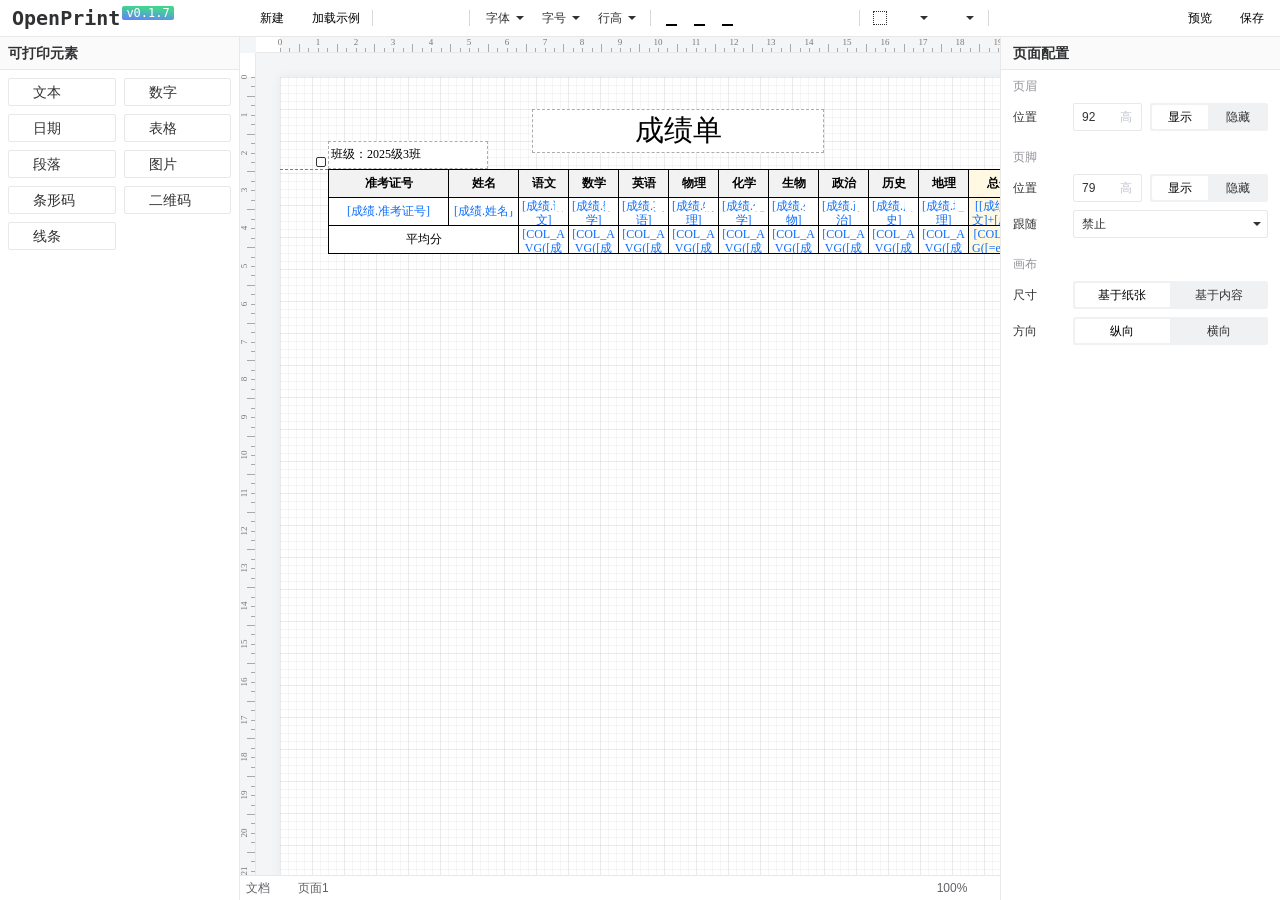
==== commit f262d824: "文档更新" ====
--- a/index.html
+++ b/index.html
@@ -5,16 +5,13 @@
     <link rel="icon" href="/favicon.ico" />
     <meta name="viewport" content="width=device-width, initial-scale=1.0" />
     <title>OpenPrint</title>
-    <script type="module" crossorigin src="/assets/index-BsgbaDJg.js"></script>
-    <link rel="modulepreload" crossorigin href="/assets/_plugin-vue_export-helper-BOai-rQB.js">
-    <link rel="modulepreload" crossorigin href="/assets/runtime-core.esm-bundler-W1lwtX82.js">
-    <link rel="modulepreload" crossorigin href="/assets/main-CwUefVvE.js">
-    <link rel="modulepreload" crossorigin href="/assets/utils-BvU0yw0N.js">
-    <link rel="stylesheet" crossorigin href="/assets/utils-BLwTlfss.css">
-    <link rel="stylesheet" crossorigin href="/assets/index-sWCQt-bg.css">
+    <script type="module" crossorigin src="/assets/index-C-iJatO1.js"></script>
+    <link rel="modulepreload" crossorigin href="/assets/utils-F0YKUgRz.js">
+    <link rel="stylesheet" crossorigin href="/assets/utils-aoY_Am-i.css">
+    <link rel="stylesheet" crossorigin href="/assets/index-BtYQUpBY.css">
   </head>
   <body>
     <div id="app"></div>
   </body>
 </html>
-<!-- build on 2026-04-26 20:25:22 -->+<!-- build on 2026-06-20 19:17:25 -->
--- a/assets/utils-aoY_Am-i.css
+++ b/assets/utils-aoY_Am-i.css
@@ -0,0 +1 @@
+:root{--xwindow-color-primary:#ebeef0;--xwindow-color-danger:#e81123;--xwindow-border-radius:6px;--xwindow-logo-width:38px;--xwindow-header-bg-color:var(--xwindow-color-primary);--xwindow-header-color:#333;--xwindow-header-height:31px;--xwindow-header-font-size:14px;--xwindow-body-bg-color:#fff;--xwindow-border-color:var(--xwindow-color-primary);--xwindow-border-highlight-color:var(--xwindow-color-primary);--xwindow-box-shadow:1px 1px 18px #0003;--xwindow-mask-bg-color:#00000026;--xwindow-tabs-border-color:#dadada;--xwindow-tabs-font-size:13px;--xwindow-tabs-min-width:72px;--xwindow-tabs-border-radius:4px 4px 0 0}._1VK7aP6Q{box-sizing:border-box;box-shadow:var(--xwindow-box-shadow);border-radius:var(--xwindow-border-radius);position:fixed}.xwindow-is-transition ._1VK7aP6Q{transition-property:top,left,width,height;transition-duration:.15s;transition-timing-function:ease-in-out}.NVNs1c77,._6YdNLaat{transition:none}._2CnbRoMJ{border-radius:0!important;width:100vw!important;height:100vh!important;top:0!important;left:0!important}.zA2SqXcr{border-color:var(--xwindow-border-highlight-color)}.zA2SqXcr ._9aEaFNkh,.zA2SqXcr .vZWb6Qkb{background-color:var(--xwindow-header-bg-color);color:var(--xwindow-header-color)}.zA2SqXcr .iLHsNYpe,.zA2SqXcr .N7MFTyEe{color:var(--xwindow-header-color)}.uva6XuQT{z-index:8;height:100%;position:relative}.qoDFBdfs{visibility:hidden;z-index:-9999;opacity:0;pointer-events:none;transition:none}._9aEaFNkh{cursor:default;border:1px solid var(--xwindow-border-color);border-radius:var(--xwindow-border-radius) var(--xwindow-border-radius) 0 0;line-height:20px;font-size:var(--xwindow-header-font-size);background-color:#fff;border-bottom:none;flex-flow:row;align-items:center;display:flex}.DBu6bn4U{box-sizing:border-box;width:0;height:var(--xwindow-header-height);white-space:nowrap;text-overflow:ellipsis;flex:1;padding:6px 10px 6px 0;font-weight:600;line-height:20px;overflow:hidden}.UemRcQUk{flex-flow:row;align-items:center;display:flex}.cVGxhGiz{background-color:var(--xwindow-body-bg-color);border-radius:var(--xwindow-border-radius);border:1px solid var(--xwindow-border-color);border-top:none;flex:1;overflow:auto}.xwidow-is-simplewindow .cVGxhGiz{border-radius:0 0 var(--xwindow-border-radius) var(--xwindow-border-radius)}.wMNZtQy7{background-color:#f5f5f5;height:30px;padding:0 10px;line-height:30px}.iLHsNYpe{width:45px;height:var(--xwindow-header-height);text-align:center;background-color:#0000;border:none;border-radius:0;outline:none;margin:0;padding:0;transition:color .15s,background-color .15s;position:relative}.iLHsNYpe:after{content:"";opacity:0;z-index:1;background-color:#fff;transition:all .15s;position:absolute;inset:0}.iLHsNYpe:hover:after{opacity:.1;background-color:#000}.iLHsNYpe:last-child:hover:after{border-radius:0 var(--xwindow-border-radius) 0 0}.iLHsNYpe:focus{outline:none}.iLHsNYpe svg{fill:currentColor;z-index:2;width:14px;height:14px;margin:0 auto;display:block;position:relative}._2CnbRoMJ .iLHsNYpe:last-child:hover:after{border-radius:0!important}._2CnbRoMJ ._9aEaFNkh{border-top:none!important;border-left:none!important;border-right:none!important;border-radius:0!important}._2CnbRoMJ .cVGxhGiz{border-bottom:none!important;border-left:none!important;border-right:none!important;border-radius:0!important}.fzRsy8Zk:hover{color:#fff}.fzRsy8Zk:hover:after{background-color:var(--xwindow-color-danger);opacity:1}.omADR9yA svg{transform:rotate(-45deg)}.N7MFTyEe{width:var(--xwindow-logo-width);color:var(--xwindow-header-color)}.N7MFTyEe svg{fill:currentColor;width:18px;height:18px;margin:0 auto;display:block}.BNHRemDj{z-index:9;-webkit-user-select:none;user-select:none;position:absolute}.Qe5vFNec,.uznknYWJ{cursor:ns-resize;height:5px;left:1px;right:1px}.Qe5vFNec{top:-5px}.uznknYWJ{bottom:-5px}.DBccUnAy,.V9cjA8EU{cursor:ew-resize;width:5px;top:1px;bottom:1px}.V9cjA8EU{left:-5px}.DBccUnAy{right:-5px}.dWwPKrwA,._63ZYzjpc,.qBuPDFpV,._2G4YhoPB{width:6px;height:6px}.dWwPKrwA{cursor:nwse-resize;top:-5px;left:-5px}._63ZYzjpc{cursor:nesw-resize;bottom:-5px;left:-5px}.qBuPDFpV{cursor:nesw-resize;top:-5px;right:-5px}._2G4YhoPB{cursor:nwse-resize;bottom:-5px;right:-5px}.fuN6xzuM{background-color:var(--xwindow-mask-bg-color);position:fixed;inset:0}.crvWM9VP{flex-flow:column;height:100%;display:flex}.crvWM9VP .cVGxhGiz{border-top-left-radius:0;border-top-right-radius:0}.zpqhzNYo{min-width:52px;height:var(--xwindow-header-height);text-align:center;background-color:#0000;border:none;border-radius:0;outline:none;margin:0;padding:0 12px;transition:color .15s,background-color .15s;position:relative}.zpqhzNYo:after{content:"";opacity:0;z-index:1;background-color:#fff;transition:all .15s;position:absolute;inset:0}.zpqhzNYo:hover:after{opacity:.1;background-color:#000}._8AD13SKa{z-index:999;background-color:#fff;flex-flow:row;justify-content:center;align-items:center;display:flex;position:absolute;inset:0}._6KHoWN2k{background:linear-gradient(currentColor 0 0) 0 100%/0% 2px no-repeat;width:fit-content;padding-bottom:8px;font-size:24px;animation:2s linear infinite pcaqYgBy}._6KHoWN2k:before{content:attr(data-text)}@keyframes pcaqYgBy{to{background-size:100% 2px}}.efQetSTC{flex-flow:column;height:100%;display:flex}.kuJMFhpr{font-weight:700;line-height:20px;font-size:var(--xwindow-header-font-size);flex-shrink:0;margin:0 16px 0 4px}.vZWb6Qkb{cursor:default;border:1px solid var(--xwindow-border-color);border-bottom-color:var(--xwindow-tabs-border-color);border-radius:var(--xwindow-border-radius) var(--xwindow-border-radius) 0 0;background-color:#fff;flex-flow:row;align-items:flex-end;line-height:20px;display:flex}.jE8V5gCe{flex-flow:row;flex:1 0;align-items:center;margin-right:8px;padding-top:4px;padding-left:10px;display:flex}.hFkm7TBq{-webkit-user-select:none;user-select:none;flex-flow:row;flex:1;width:0;height:28px;margin-bottom:-1px;display:flex;overflow:hidden}.ifbvf59W{min-width:var(--xwindow-tabs-min-width);border-radius:var(--xwindow-tabs-border-radius);text-align:center;box-sizing:border-box;height:28px;line-height:27px;font-size:var(--xwindow-tabs-font-size);border:1px solid #0000;padding:0 8px;transition:background-color .15s;position:relative}.ifbvf59W:not(.rxdUa2oY):hover{border-top-color:var(--xwindow-tabs-border-color);border-left-color:var(--xwindow-tabs-border-color);border-right-color:var(--xwindow-tabs-border-color);background-color:#fff}.ifbvf59W+.ifbvf59W{margin-left:1px}.ifbvf59W:first-child:before{content:"";border-left:1px solid var(--xwindow-tabs-border-color);position:absolute;top:4px;bottom:4px;left:-1px}.ifbvf59W.ijgxF5xE{border-top-color:var(--xwindow-tabs-border-color);border-left-color:var(--xwindow-tabs-border-color);border-right-color:var(--xwindow-tabs-border-color);background-color:#fff;border-bottom-color:#fff}.ifbvf59W.rxdUa2oY{cursor:not-allowed;opacity:.75}.efQetSTC .cVGxhGiz{border-top-left-radius:0;border-top-right-radius:0}.ETCBCJiq,._icon_1uhhs_2{fill:currentColor;width:1em;height:1em}._zoom_13dvp_2{align-items:center;height:100%;display:flex}._scale_13dvp_8{text-align:center;width:40px}._help_1l6l8_2{cursor:help;align-items:center;display:inline-flex}._help_1l6l8_2>svg{margin-left:4px}._reference_bwn7d_2{display:inline-flex;position:relative}._popover_bwn7d_7{box-sizing:border-box;border:1px solid var(--openprint-border-color);background-color:#fff;border-radius:2px;position:fixed;box-shadow:0 2px 4px #b7b7b71f}._table_1okjf_1{--table-border-color:#e0e0e0;border:1px solid var(--table-border-color);height:100%;font-size:12px;overflow:auto}._table_1okjf_1 table{table-layout:fixed;border-collapse:separate;border-spacing:0;border-right:1px solid var(--table-border-color)}._table_1okjf_1 th,._table_1okjf_1 td{padding:0}._thead_1okjf_21{z-index:9;border-bottom:1px solid var(--table-border-color);background-color:#eff1f3;position:sticky;top:0}._tbody_1okjf_29{border-bottom:1px solid var(--table-border-color)}._tbody_1okjf_29 tr:hover{background-color:var(--openprint-bgcolor-hover)}._tbody_1okjf_29 tr:last-child td{border-bottom:none}._tbody_1okjf_29 td{border-bottom:1px solid var(--table-border-color)}._index_1okjf_45{border-right:1px solid var(--table-border-color)}._index_1okjf_45>._cell_1okjf_49,._expand_1okjf_53{text-align:center}._expandBtn_1okjf_57{box-sizing:border-box;z-index:8;cursor:pointer;background-color:#fff;border:1px solid #333;border-radius:2px;justify-content:center;align-items:center;width:15px;height:15px;padding:0;display:inline-flex;position:relative}._expandBtn_1okjf_57:after{content:"";border-top:1px solid #333;position:absolute;top:6px;left:3px;right:3px}._expandBtn_1okjf_57:before{content:"";border-left:1px solid #333;position:absolute;top:3px;bottom:3px;left:6px}._expandActive_1okjf_92:before{display:none}._expandBtn_1okjf_57 svg{width:100%;height:100%;display:block}._indent_1okjf_102{width:100%;height:32px;position:relative}._indent_1okjf_102:after{content:"";z-index:1;border-top:1px solid #666;position:absolute;top:16px;left:18px;right:-4px}._indent_1okjf_102:before{content:"";z-index:1;border-left:1px solid #666;position:absolute;top:-16px;bottom:0;left:18px}._indentLast_1okjf_128:before{bottom:16px}._cell_1okjf_49{box-sizing:border-box;text-align:left;height:32px;padding:4px 8px;line-height:24px}.openprint-select{box-sizing:border-box;height:28px;color:var(--openprint-text-color);text-align:left;cursor:default;-webkit-user-select:none;user-select:none;transition:background-color ease var(--openprint-transition-duration), color ease var(--openprint-transition-duration), border-color ease var(--openprint-transition-duration);background-color:#fff;border-radius:2px;outline:none;padding:3px 8px;font-size:12px;line-height:20px;display:inline-flex;position:relative}.openprint-select-border{border:1px solid var(--openprint-border-color)}.openprint-select-border:hover{border-color:var(--openprint-border-color-dark)}.openprint-select-appearance{padding-right:20px!important}.openprint-select-appearance:after{content:"";border-top:4px solid var(--openprint-text-color);border-bottom:4px solid #0000;border-left:4px solid #0000;border-right:4px solid #0000;position:absolute;top:calc(50% - 2px);right:6px}.openprint-select-content{white-space:nowrap;width:100%;overflow:hidden}.openprint-select:not(.openprint-select-is-button) .openprint-select-placeholder{color:var(--openprint-text-secondary-color)}.openprint-select-popover{box-sizing:border-box;border:1px solid var(--openprint-border-color);background-color:#fff;border-radius:2px;position:fixed;box-shadow:0 2px 8px #b7b7b73d}.openprint-select-filter{border-bottom:1px solid var(--openprint-border-color);padding:6px}.openprint-select-filter-input{width:100%;height:24px;padding:1px 2px}.openprint-select-list{max-height:264px;padding:2px 0;overflow-y:auto}.openprint-select-empty{text-align:center;color:var(--openprint-text-secondary-color);padding:12px;font-size:12px}.openprint-select-list::-webkit-scrollbar{width:5px;height:5px}.openprint-select-list::-webkit-scrollbar-thumb{background-color:#7373733d;background-clip:content-box;border-radius:5px}.openprint-select-list::-webkit-scrollbar-thumb:hover{background-color:#7373737a}.openprint-select-list::-webkit-scrollbar-track{background-color:#0000}.openprint-select-list::-webkit-scrollbar-corner{background-color:#0000}.openprint-select-option{cursor:default;white-space:nowrap;border-radius:2px;flex-flow:row;justify-content:space-between;align-items:center;padding:3px 6px;font-size:12px;line-height:18px;transition:background-color .12s;display:flex;position:relative}.openprint-select-label{z-index:1;align-items:center;display:flex;position:relative}.openprint-select-icon{margin-right:8px}.openprint-select-hover:before{content:"";z-index:0;background-color:var(--openprint-bgcolor-hover);position:absolute;inset:0 2px}.openprint-select-detail{border-top:1px solid var(--openprint-border-color);color:#666;cursor:default;white-space:pre-wrap;padding:3px 8px;font-size:12px;line-height:20px}.openprint-select-short{color:#9a9a9a;flex-shrink:0;margin-left:24px}.openprint-select-selected span:not(.openprint-select-short){color:var(--openprint-color-blue)}.openprint-select-disabled{cursor:not-allowed;color:var(--openprint-text-secondary-color)}.openprint-select-showclear{padding-right:20px}.openprint-select-clear-icon{color:#1018284d;background-color:#fff;position:absolute;top:50%;right:4px;transform:translateY(-50%)}.openprint-select-clear-icon:hover{color:var(--openprint-color-red)}.openprint-select-group-label{color:var(--openprint-text-secondary-color);cursor:default;z-index:9;background-color:#fff;padding:3px 6px;font-size:12px;line-height:18px;position:sticky;top:0}.openprint-select-is-text{width:auto;height:16px;padding:0;line-height:16px;padding-right:16px!important}.openprint-select-is-text.openprint-select-appearance:after{right:4px}.openprint-select-is-button:hover,.openprint-select-is-button:focus{background-color:var(--openprint-bgcolor-hover)}.openprint-select-is-large{height:32px;padding:5px 8px;font-size:14px}.openprint-select-popover-is-large .openprint-select-detail{padding-top:6px;padding-bottom:6px;font-size:14px}.openprint-select-popover-is-large .openprint-select-option{border-radius:3px;padding:6px 8px;font-size:14px;line-height:20px}.openprint-select-popover-is-large .openprint-select-group-label{padding:6px 8px;font-size:14px;line-height:20px}.openprint-select-popover-is-large .openprint-select-empty{font-size:14px}.openprint-select-is-small{height:24px;padding:2px 8px}.openprint-form-item{margin-bottom:12px}.openprint-form-label{flex-flow:row;justify-content:space-between;align-items:center;display:flex}.openprint-form-label>label{color:var(--openprint-text-color);padding:4px 0;font-size:12px;line-height:20px}.openprint-form-required:after{content:"*";color:red;margin-left:2px;font-size:12px;line-height:1}.openprint-form-content{position:relative}.openprint-form-message{color:red;font-size:11px;line-height:1;position:absolute;bottom:-12px}.openprint-form-error .openprint-form-control{border-color:red!important}.openprint-form-left .openprint-form-item{flex-flow:row;gap:4px;display:flex}.openprint-form-left .openprint-form-label{width:var(--openprint-form-label-width);flex-shrink:0}.openprint-form-left .openprint-form-content{flex:1;width:0}.openprint-form-top .openprint-form-control+.openprint-form-control{margin-top:var(--openprint-gap-base)}.openprint-form-item-is-large .openprint-form-label>label{font-size:14px;line-height:24px}._tree_1wvju_1{font-size:14px}._node_1wvju_5{flex-flow:row;align-items:center;display:flex}._content_1wvju_11{cursor:pointer;white-space:nowrap;border-radius:2px;align-items:center;height:24px;padding:0 4px;font-size:12px;line-height:20px;display:flex}._content_1wvju_11:hover{background-color:var(--openprint-bgcolor-hover)}._space_1wvju_27,._expand_1wvju_28{flex-shrink:0;width:24px;height:24px;display:flex}._expand_1wvju_28{cursor:pointer;border-radius:2px;flex-flow:row;justify-content:center;align-items:center}._expand_1wvju_28 svg{transition:transform .15s}._expand_1wvju_28._active_1wvju_47 svg{transform:rotate(90deg)}._expand_1wvju_28:hover{background-color:var(--openprint-bgcolor-hover)}._children_1wvju_55{padding-left:24px}._svPanel_1sv6o_2{background-image:linear-gradient(#0000,#000),linear-gradient(90deg,#fff,#fff0);background-color:var(--hue-channel-color);width:234px;height:160px;position:relative}._thumb_1sv6o_10{box-sizing:border-box;background-color:var(--hue-channel-color);border:2px solid #fff;border-radius:50%;width:12px;height:12px;position:absolute;top:-4px;left:-4px;box-shadow:0 0 2px #0000004d}._hue_1ozoc_2{background:linear-gradient(90deg,red 0%,#ff0 17%,#0f0 33%,#0ff 50%,#00f 67%,#f0f 83%,red 100%);border-radius:4px;width:200px;height:8px;position:relative}._thumb_1ozoc_10{box-sizing:border-box;background-color:var(--hue-channel-color);border:2px solid #fff;border-radius:50%;width:12px;height:12px;position:absolute;top:-2px;box-shadow:0 0 2px #0000004d}._alpha_1x8jd_2{background-size:var(--qp-cp-bg-transparent-size);background-position:var(--qp-cp-bg-transparent-position);background-image:var(--qp-cp-bg-transparent-image);border-radius:4px;width:200px;height:8px;position:relative;box-shadow:inset 0 0 1px #00000040}._alpha_1x8jd_2:before{content:"";z-index:2;background-image:linear-gradient(to right, var(--alpha-channel-color-a) 0%, var(--alpha-channel-color-b) 100%);border-radius:4px;position:absolute;inset:0}._thumb_1x8jd_26{box-sizing:border-box;background-color:var(--hue-channel-color);z-index:3;border:2px solid #fff;border-radius:50%;width:12px;height:12px;position:absolute;top:-2px;box-shadow:0 0 2px #0000004d}._colorPicker_iy2fp_2{display:inline-block}._disabled_iy2fp_6{cursor:not-allowed}._colorPickerInput_iy2fp_10{flex-flow:row;align-items:center;line-height:16px;display:flex}._colorBlock_iy2fp_17{border:1px solid var(--openprint-border-color);cursor:pointer;box-sizing:border-box;border-radius:2px;width:16px;height:16px}._colorValue_iy2fp_26{margin-left:4px;font-size:14px}._colorPickerPanel_iy2fp_31{box-sizing:border-box;--qp-cp-alpha-a:#eee;--qp-cp-alpha-b:transparent;--qp-cp-bg-transparent-size:8px 8px;--qp-cp-bg-transparent-position:0 0, 4px 0, 4px -4px, 0 4px;--qp-cp-bg-transparent-image:linear-gradient(45deg, var(--qp-cp-alpha-a) 25%, var(--qp-cp-alpha-b) 25%), linear-gradient(135deg, var(--qp-cp-alpha-a) 25%, var(--qp-cp-alpha-b) 25%), linear-gradient(45deg, var(--qp-cp-alpha-b) 75%, var(--qp-cp-alpha-a) 75%), linear-gradient(135deg, var(--qp-cp-alpha-b) 75%, var(--qp-cp-alpha-a) 75%);flex-flow:row;display:flex}._presetPanel_iy2fp_45{padding:8px}._colourAtla_iy2fp_49{grid-template-columns:repeat(10,20px);gap:3px;display:grid}._color_iy2fp_2{box-sizing:border-box;background-color:#fff;border:.5px solid #00000014;width:20px;height:20px;position:relative}._color_iy2fp_2:hover:after{content:"";pointer-events:none;border:1px solid #00000052;width:22px;height:22px;position:absolute;top:-3px;left:-3px}._presetTools_iy2fp_76{flex-flow:row;margin-bottom:8px;display:flex}._clearBtn_iy2fp_82,._indicator_iy2fp_83{border:1px solid var(--openprint-border-color);background-color:#0000;border-radius:2px;flex:1;align-items:center;width:0;padding:4px;font-size:12px;line-height:14px;display:inline-flex}._indicator_iy2fp_83:hover,._clearBtn_iy2fp_82:hover{background-color:var(--openprint-bgcolor-hover)}._none_iy2fp_101{background-color:#fff;border:1px solid;border-radius:2px;flex-shrink:0;width:12px;height:12px;margin-right:6px;position:relative;overflow:hidden}._none_iy2fp_101:after{content:"";transform-origin:50%;border-top:1px solid red;width:24px;position:absolute;top:8px;left:-9px;transform:rotate(-45deg)}._indicator_iy2fp_83{margin-left:3px}._indicator_iy2fp_83>svg{margin-right:6px}._recentColors_iy2fp_132{color:var(--openprint-text-secondary-color);margin-top:12px;margin-bottom:3px;font-size:12px;line-height:20px}._panel_1auhf_2{border-left:1px solid var(--openprint-border-color);padding:8px}._sv_1auhf_7{margin-bottom:10px}._hua_1auhf_11{margin-bottom:8px}._sliders_1auhf_15{margin-bottom:8px;position:relative}._tools_1auhf_20{flex-flow:row;align-items:center;display:flex}._tools_1auhf_20 input{flex:1;height:20px;margin:0 4px;padding:2px 4px;line-height:16px}._confirm_1auhf_37{background-color:#0000;height:20px;line-height:20px}._preview_1auhf_44{background-size:var(--qp-cp-bg-transparent-size);background-position:var(--qp-cp-bg-transparent-position);background-image:var(--qp-cp-bg-transparent-image);border-radius:4px;width:24px;height:24px;position:absolute;top:0;right:0;overflow:hidden}._previewColor_1auhf_59{width:100%;height:100%;box-shadow:inset 0 0 1px #00000040}._indicator_11lrs_2{border:1px solid var(--openprint-border-color);border-radius:2px;transition:border-color .12s}._indicator_11lrs_2:not(._disabled_11lrs_8):hover{border-color:var(--openprint-border-color-dark)}._indicator_11lrs_2{cursor:default;box-sizing:border-box;align-items:center;width:100%;height:28px;padding:0 4px;display:flex}._disabled_11lrs_8{cursor:not-allowed;color:var(--openprint-text-secondary-color)}._colorBlock_11lrs_27{box-sizing:border-box;border:1px solid;border-radius:2px;width:18px;height:18px;margin-right:8px;position:relative;overflow:hidden}._colorValue_11lrs_38{flex:1;width:0;font-size:12px}._colorNone_11lrs_45:after{content:"";transform-origin:50%;border-top:1px solid red;width:24px;position:absolute;top:8px;left:-4px;transform:rotate(-45deg)}.openprint-input{box-sizing:border-box;border:1px solid var(--openprint-border-color);width:100%;height:28px;transition:border-color ease var(--openprint-transition-duration);border-radius:2px;align-items:center;display:inline-flex}.openprint-is-large{height:32px}.openprint-is-disabled{opacity:.85;cursor:default;background-color:#fafafa}.openprint-input:not(.openprint-is-disabled):hover,.openprint-input:not(.openprint-is-disabled):focus-within{border-color:var(--openprint-border-color-dark)}.openprint-input__input{box-sizing:border-box;width:0;min-width:0;height:100%;color:var(--openprint-text-color);font-size:12px;line-height:20px;font-family:var(--openprint-font-family);background:0 0;border:none;outline:none;flex:1;padding:3px 8px}.openprint-input__input::placeholder{color:var(--openprint-text-secondary-color)}.openprint-input__input:disabled{cursor:default}.openprint-is-large .openprint-input__input{padding:5px 8px;font-size:14px}.openprint-input__prefix,.openprint-input__suffix{height:100%;color:var(--openprint-text-secondary-color);flex-shrink:0;justify-content:center;align-items:center;display:inline-flex}.openprint-input__prefix{padding-left:8px}.openprint-input__suffix{padding-right:8px}.openprint-input__clear{cursor:pointer;height:100%;color:var(--openprint-text-secondary-color);flex-shrink:0;justify-content:center;align-items:center;padding:0 6px;display:inline-flex}.openprint-input__clear:hover{color:var(--openprint-text-color)}.openprint-input[type=number]::-webkit-outer-spin-button{appearance:none}.openprint-input[type=number]::-webkit-inner-spin-button{appearance:none}.openprint-input-number{width:100%;display:inline-flex;position:relative}.openprint-input-number .openprint-input__input{width:100%;padding-right:20px}.openprint-input-number .openprint-input__input::-webkit-outer-spin-button{appearance:none;margin:0}.openprint-input-number .openprint-input__input::-webkit-inner-spin-button{appearance:none;margin:0}.openprint-input-number__controls{border-radius:0 2px 2px 0;flex-direction:column;width:20px;height:calc(100% - 2px);display:flex;position:absolute;top:1px;right:1px;overflow:hidden}.openprint-input-number__controls-up,.openprint-input-number__controls-down{color:var(--openprint-text-color);cursor:pointer;background:0 0;border:none;outline:none;flex:1;justify-content:center;align-items:center;margin:0;padding:0;line-height:1;display:flex;position:relative}.openprint-input-number__controls-up:not(:disabled):hover,.openprint-input-number__controls-down:not(:disabled):hover{color:var(--openprint-text-color);background-color:#f5f5f5}.openprint-input-number__controls-up:not(:disabled):active,.openprint-input-number__controls-down:not(:disabled):active{background-color:#e8e8e8}.openprint-input-number__controls-up:disabled,.openprint-input-number__controls-down:disabled{cursor:not-allowed;opacity:.4}.openprint-input-number__controls-up:after{content:"";border:4px solid #0000;border-top-width:0;border-bottom-color:currentColor;position:absolute;top:calc(50% - 2px);left:calc(50% - 4px)}.openprint-input-number__controls-down:after{content:"";border:4px solid #0000;border-top-color:currentColor;border-bottom-width:0;position:absolute;top:calc(50% - 2px);left:calc(50% - 4px)}.openprint-is-disabled .openprint-input-number__controls{opacity:.85}.openprint-is-disabled .openprint-input-number__controls-up,.openprint-is-disabled .openprint-input-number__controls-down{cursor:default;pointer-events:none}.openprint-input-number__label{color:#c0c5ce;pointer-events:none;padding:0 8px;font-size:12px;line-height:28px;position:absolute;top:0;right:0}.openprint-is-large .openprint-input-number__label{font-size:14px;line-height:32px}.openprint-input-number--has-controls .openprint-input-number__label{right:21px}.openprint-is-large .openprint-input-number--has-controls .openprint-input-number__label{right:25px}.openprint-input-number--has-label .openprint-input__input{padding-right:48px}.openprint-is-large .openprint-input-number--has-label .openprint-input__input{padding-right:56px}.openprint-is-large .openprint-input-number .openprint-input__input{padding-top:5px;padding-bottom:5px;padding-left:8px;font-size:14px}.openprint-button{box-sizing:border-box;vertical-align:middle;height:28px;font-size:12px;font-family:var(--openprint-font-family);cursor:pointer;border:1px solid var(--openprint-button-border-color);transition:background-color ease var(--openprint-transition-duration), color ease var(--openprint-transition-duration), border-color ease var(--openprint-transition-duration);background-color:#fff;border-radius:2px;outline:none;flex-flow:row;flex-shrink:0;justify-content:center;align-items:center;padding:3px 12px;display:inline-flex}.openprint-button-is-large{height:32px;padding:5px 16px;font-size:14px}.openprint-button-is-small{padding:0 4px;font-size:12px}.openprint-button>span{line-height:20px}.openprint-button>svg~span,.openprint-button+.openprint-button{margin-left:4px}.openprint-button:hover{border-color:var(--openprint-bgcolor-hover);background-color:var(--openprint-bgcolor-hover);color:#000}.openprint-button:focus-visible{border-color:var(--openprint-button-border-color-hover)}.openprint-button:not(:disabled):active{color:#000;background-color:var(--openprint-bgcolor-active);border-color:var(--openprint-bgcolor-active);transform:translateY(1px)}.openprint-button:disabled{cursor:not-allowed!important;color:var(--openprint-text-secondary-color)!important;background-color:#f5f5f5!important;border-color:#d9d9d9!important}.openprint-button-is-text{background-color:#0000;border:none}.openprint-button-is-icon{aspect-ratio:1;background-color:#0000;border:none;height:auto;padding:4px}.openprint-button-is-text:disabled{background-color:#0000!important}.openprint-button-is-link{height:auto;color:var(--openprint-color-blue);background-color:#0000;border:none;border-bottom:1px solid #0000;padding:1px 0 0;font-weight:400}.openprint-button-is-link>span{line-height:1}.openprint-button-is-link.openprint-button-is-large{font-size:14px}.openprint-button-is-link:not(:disabled):hover{border-color:var(--openprint-color-blue);color:var(--openprint-color-blue);background-color:#0000}.openprint-button-is-link:not(:disabled):active{border-color:var(--openprint-color-blue);border-bottom:1px solid var(--openprint-color-blue);color:var(--openprint-color-blue);background-color:#0000}.openprint-button-is-link:disabled{background-color:#0000!important;border-color:#0000!important}.openprint-radio-button{background-color:var(--openprint-bgcolor-hover);border-radius:2px;align-items:center;padding:2px;display:inline-flex}.openprint-radio-button-is-compacted .openprint-radio-button-item{padding:2px 0}.openprint-radio-button-item{text-align:center;cursor:pointer;-webkit-user-select:none;user-select:none;box-sizing:border-box;border-radius:2px;flex-grow:1;height:24px;padding:2px 16px;font-size:12px;line-height:20px;transition:background-color .15s}.openprint-radio-button-item>input[type=radio]{margin:0;display:none}.openprint-radio-button-item+.openprint-radio-button-item{margin-left:2px}.openprint-radio-button-item:first-child{border-radius:2px 0 0 2px}.openprint-radio-button-item:last-child{border-radius:0 2px 2px 0}.openprint-radio-button-item:hover{color:#000}.openprint-radio-button-item-is-selected{color:#000;cursor:default;background-color:#fff}.openprint-radio-button-is-disabled .openprint-radio-button-item{cursor:not-allowed;opacity:.85;color:var(--openprint-text-color)!important}._loading_r4vfc_2{height:100%;color:var(--openprint-text-secondary-color);justify-content:center;align-items:center;font-size:12px;display:flex}._loading_r4vfc_2 svg{animation:.8s linear infinite _loading-rotate_r4vfc_1;display:block}._loading_r4vfc_2 span{margin-left:8px}@keyframes _loading-rotate_r4vfc_1{0%{transform:rotate(0)}to{transform:rotate(360deg)}}
--- a/assets/index-BtYQUpBY.css
+++ b/assets/index-BtYQUpBY.css
@@ -0,0 +1 @@
+:root{--openprint-color-black:#000;--openprint-color-blue:#0d6efd;--openprint-color-red:#dc3545;--openprint-font-family:-apple-system, "PingFang SC", "Microsoft YaHei", "Source Han Sans SC", sans-serif;--openprint-font-size:14px;--openprint-text-color:#303133;--openprint-text-secondary-color:#909399;--openprint-text-placeholder-color:#a8abb2;--openprint-border-color:#e8e8e8;--openprint-border-color-dark:#adb5bd;--openprint-border-color-black:#333;--openprint-border-color-highlight:var(--openprint-color-blue);--openprint-box-shadow:0 2px 4px #5353531f;--openprint-bgcolor-hover:#334d6614;--openprint-bgcolor-selected:#334d6614;--openprint-bgcolor-active:#334d661f;--openprint-element-border-color:#00000052;--openprint-button-border-color:#adb5bd;--openprint-button-border-color-hover:#666;--openprint-transition-duration:.12s;--openprint-gap-base:4px}html{color:var(--openprint-color-black);font-size:14px}body{margin:0}.openprint-is-scrollable{overflow:auto}.openprint-is-scroll-y{overflow-y:scroll}.openprint-is-scrollable::-webkit-scrollbar{width:8px;height:8px}.openprint-is-scrollable::-webkit-scrollbar-thumb{background-color:#7373733d;background-clip:content-box;border:1px solid #0000;border-radius:5px}.openprint-is-scrollable::-webkit-scrollbar-thumb:hover{background-color:#7373737a}.openprint-is-scrollable::-webkit-scrollbar-track{background-color:#0000}.openprint-is-scrollable::-webkit-scrollbar-corner{background-color:#0000}.openprint-is-fill-w{flex:1;width:0}.openprint-is-fill-h{flex:1;height:0}.openprint-w-full{width:100%}.openprint-h-full{height:100%}.openprint-is-col{flex-flow:column;display:flex}.openprint-is-truncate{white-space:nowrap;text-overflow:ellipsis;overflow:hidden}.openprint-is-row{flex-flow:row;align-items:center;display:flex}.openprint-is-self-center{align-self:center}.openprint-fade-enter-active,.openprint-fade-leave-active{transition:opacity .15s}.openprint-fade-enter-from,.openprint-fade-leave-to{opacity:0}.openprint-p-4{padding:16px}.openprint-mt-1{margin-top:var(--openprint-gap-base)}.openprint-mt-2{margin-top:calc(2 * var(--openprint-gap-base))}.openprint-text-right{text-align:right}.openprint-form-item{margin-bottom:12px}.openprint-form-label{flex-flow:row;justify-content:space-between;align-items:center;display:flex}.openprint-form-label>label{color:var(--openprint-text-color);padding:4px 0;font-size:12px;line-height:20px}.openprint-form-required:after{content:"*";color:red;margin-left:2px;font-size:12px;line-height:1}.openprint-form-content{position:relative}.openprint-form-message{color:red;font-size:11px;line-height:1;position:absolute;bottom:-12px}.openprint-form-error .openprint-form-control{border-color:red!important}.openprint-form-left .openprint-form-item{flex-flow:row;gap:4px;display:flex}.openprint-form-left .openprint-form-label{width:var(--openprint-form-label-width);flex-shrink:0}.openprint-form-left .openprint-form-content{flex:1;width:0}.openprint-form-top .openprint-form-control+.openprint-form-control{margin-top:var(--openprint-gap-base)}.openprint-form-item-is-large .openprint-form-label>label{font-size:14px;line-height:24px}.openprint-text-btn{vertical-align:middle;background-color:#0000;border:none;border-radius:2px;outline:none;flex-flow:row;flex-shrink:0;justify-content:center;align-items:center;min-width:24px;height:24px;padding:0 4px;font-family:inherit;font-size:12px;transition:background-color .12s;display:inline-flex}.openprint-text-btn>span{line-height:1}.openprint-text-btn[disabled]{cursor:not-allowed!important;color:var(--openprint-text-secondary-color)!important;background-color:#0000!important}.openprint-text-btn>svg~span{margin-left:2px}.openprint-text-btn+.openprint-text-btn{margin-left:4px}.openprint-text-btn:hover,.openprint-text-btn.openprint-is-selected{background-color:var(--openprint-bgcolor-selected);color:#000}.openprint_form_control{border:1px solid var(--openprint-border-color);box-sizing:border-box;height:28px;color:var(--openprint-text-color);border-radius:2px;outline:none;padding:3px 8px;font-family:inherit;font-size:12px;line-height:20px;transition:border-color .12s;display:inline-flex}.openprint_form_control::placeholder{color:var(--openprint-text-secondary-color)}.openprint_form_control-small{height:24px;padding:1px 8px}.openprint_form_control:not(.openprint-form-disabled):hover,.openprint_form_control:not(.openprint-form-disabled):focus{border-color:var(--openprint-border-color-dark)}.openprint-form-disabled{opacity:.85;cursor:not-allowed;background-color:#fcfcfc}input[type=number].openprint_form_control::-webkit-outer-spin-button{appearance:none}input[type=number].openprint_form_control::-webkit-inner-spin-button{appearance:none}textarea.openprint_form_control{border:1px solid var(--openprint-border-color);min-width:100%;max-width:100%;height:auto}.openprint_form_control-block{width:100%;display:block}.openprint-form-hidden-border{border:none;padding:4px 8px}.openprint_form_control-small.openprint-form-hidden-border{padding:2px 8px}.openprint-form-inline{flex-flow:row;align-items:center;display:flex}.openprint-form-inline-item{flex:1;width:0}.openprint-form-inline-item+.openprint-form-inline-item{margin-left:8px}.openprint-form-bottom-gap{margin-bottom:8px}.openprint-form-left-gap{margin-left:8px}pre code.hljs{display:block;overflow-x:auto}pre code.hljs::-webkit-scrollbar{width:8px;height:8px}pre code.hljs::-webkit-scrollbar-thumb{background-color:#7373733d;background-clip:content-box;border:1px solid #0000;border-radius:5px}pre code.hljs::-webkit-scrollbar-thumb:hover{background-color:#7373737a}pre code.hljs::-webkit-scrollbar-track{background-color:#0000}pre code.hljs::-webkit-scrollbar-corner{background-color:#0000}.hljs{color:#24292e;background:#f8f8f8;border-radius:2px;padding:8px}.hljs-doctag,.hljs-keyword,.hljs-meta .hljs-keyword,.hljs-template-tag,.hljs-template-variable,.hljs-type,.hljs-variable.language_{color:#d73a49}.hljs-title,.hljs-title.class_,.hljs-title.class_.inherited__,.hljs-title.function_{color:#6f42c1}.hljs-attr,.hljs-attribute,.hljs-literal,.hljs-meta,.hljs-number,.hljs-operator,.hljs-selector-attr,.hljs-selector-class,.hljs-selector-id,.hljs-variable{color:#005cc5}.hljs-meta .hljs-string,.hljs-regexp,.hljs-string{color:#032f62}.hljs-built_in,.hljs-symbol{color:#e36209}.hljs-code,.hljs-comment,.hljs-formula{color:#6a737d}.hljs-name,.hljs-quote,.hljs-selector-pseudo,.hljs-selector-tag{color:#22863a}.hljs-subst{color:#24292e}.hljs-section{color:#005cc5;font-weight:700}.hljs-bullet{color:#735c0f}.hljs-emphasis{color:#24292e;font-style:italic}.hljs-strong{color:#24292e;font-weight:700}.hljs-addition{color:#22863a;background-color:#f0fff4}.hljs-deletion{color:#b31d28;background-color:#ffeef0}.openprint-md{color:#24292e;line-height:20px}.openprint-md h1,.openprint-md h2,.openprint-md h3,.openprint-md h4,.openprint-md h5,.openprint-md h6{margin:0;line-height:1.5}.openprint-md h1{font-size:24px}.openprint-md h2{font-size:20px}.openprint-md h3{font-size:16px}.openprint-md h4{font-size:14px}.openprint-md h5{font-size:13px}.openprint-md h6{font-size:12px}.openprint-md code:not(.hljs){color:#000;background:#f4f4f4;border-radius:2px;margin:0 2px;padding:0 4px}.openprint-md code:not(.hljs):first-child{margin-left:0}.openprint-md table{border-collapse:collapse;border-top:1px solid var(--openprint-border-color);width:fit-content;min-width:100%;margin:1em 0}.openprint-md table td,.openprint-md table th{border-bottom:1px solid var(--openprint-border-color);text-align:left;box-sizing:border-box;padding:4px 8px;line-height:20px}.openprint-md table tbody tr:hover{background-color:var(--openprint-bgcolor-hover)}.openprint-md-params table td:first-child,.openprint-md-params table th:first-child{width:100px}.openprint-md ul{margin:8px 0;padding-left:24px}.openprint-md li{line-height:20px}.openprint-md li+li{margin-top:4px}.openprint-md li>ul{margin-top:4px;margin-bottom:4px}.openprint-md hr{border:none;border-top:1px solid #666;margin-block:.5em}.openprint-md s{color:#999}.openprint-contextmenu{--openprint-contextmenu-border-color:#eaeaea;z-index:-99;visibility:hidden;border:1px solid var(--openprint-contextmenu-border-color);color:#222;-webkit-user-select:none;user-select:none;background-color:#fff;border-radius:2px;min-width:180px;padding:4px;font-size:12px;position:fixed;top:0;left:0;box-shadow:0 2px 4px #5353531f}.openprint-contextmenu-top{border-bottom:1px solid var(--openprint-contextmenu-border-color);margin-bottom:4px;padding-bottom:4px;display:flex}.openprint-contextmenu-icon{fill:currentColor;width:14px;height:14px;display:block}.openprint-contextmenu-arrow{color:#aaa;fill:currentColor;width:12px;height:12px;display:block}.openprint-contextmenu-open{visibility:visible;z-index:99990}.openprint-contextmenu-divider{border-top:1px solid var(--openprint-contextmenu-border-color);width:calc(100% - 8px);margin:4px auto}.openprint-contextmenu-item{cursor:default;border-radius:2px;align-items:center;padding:2px 5px;line-height:20px;transition:background-color .12s;display:flex}.openprint-contextmenu-item>.openprint-contextmenu-icon{margin-right:8px}.openprint-contextmenu-item:hover{background-color:var(--openprint-bgcolor-hover)}.openprint-contextmenu-label{white-space:nowrap;text-overflow:ellipsis;flex:1;width:0;overflow:hidden}.openprint-contextmenu-detail{color:var(--openprint-text-secondary-color);margin-left:8px}.openprint-contextmenu-menu{display:block;position:relative}.openprint-contextmenu-submenu{border:1px solid var(--openprint-contextmenu-border-color);opacity:0;background-color:#fff;padding:4px;transition:opacity .15s;display:none;position:absolute;box-shadow:0 2px 4px #53535314}.openprint-contextmenu-expand .openprint-contextmenu-submenu{visibility:hidden;background-color:#fff;width:180px;display:block}.openprint-contextmenu-visible .openprint-contextmenu-submenu{opacity:1;visibility:visible!important}.openprint-contextmenu-disabled{cursor:not-allowed!important;color:#999!important;background-color:#0000!important}.openprint-config{flex-flow:column;height:100%;display:flex}.openprint-config-title{border-bottom:1px solid var(--openprint-border-color);background-color:#fafafa;height:33px;padding:4px 12px;font-size:14px;font-weight:600;line-height:24px}.openprint-config-body{padding:8px 12px}.openprint-config-section+.openprint-config-section{margin-top:8px}.openprint-config-header{margin-bottom:6px;font-size:12px;font-weight:500;line-height:20px}.openprint-config-content{position:relative}.openprint-config-inline{flex-flow:row;justify-content:space-between;align-items:center;display:flex}.openprint-config-inline>.openprint-config-header{width:52px;margin-bottom:0;margin-right:8px}.openprint-config-inline>.openprint-config-content{text-align:right;flex:1;width:0}.openprint-config-group+.openprint-config-group{margin-top:18px}.openprint-config-group-title{color:var(--openprint-text-secondary-color);margin-bottom:8px;font-size:12px}.openprint-config-divider{border-top:1px dashed var(--openprint-border-color);margin:12px 0}.openprint-config-debug{color:var(--openprint-text-secondary-color);position:absolute;top:4px;right:32px}.openprint-config-space{margin-top:8px}.openprint-config-ds-variable{border:1px solid var(--openprint-border-color);cursor:default;border-radius:2px;flex-flow:row;align-items:center;height:28px;margin-top:8px;padding:3px 8px;font-size:12px;line-height:20px;display:flex}.openprint-config-ds-variable:hover{border-color:var(--openprint-border-color-dark)}.openprint-config-ds-placeholder{color:var(--openprint-text-secondary-color);-webkit-user-select:none;user-select:none;flex:1}.openprint-config-ds-remove-var{color:#c0c5ce;margin-left:4px;margin-right:-4px;width:20px!important;min-width:20px!important;height:20px!important}.openprint-config-ds-var-type{color:var(--openprint-text-secondary-color);margin-right:4px}.openprint-config-id{margin-right:4px;font-size:12px}.openprint-is-indicator{z-index:999;color:#fff;background-color:#1f1f1f8c;border-radius:2px;padding:2px 6px;font-family:Consolas,monospace;font-size:12px;line-height:14px;position:fixed;top:0;left:0}.openprint-is-paper{margin:0 auto;position:relative;box-shadow:0 0 10px #0000000f}.openprint-is-paper.openprint-is-selected{box-shadow:0 0 10px #0000000f}.openprint-is-page{--openprint-page-grid-color:#0000000a;--openprint-page-grid-color-light:#0000000a;color:#000;transform-origin:0 0;transform:scale(var(--openprint-page-scale));background-color:#fff}.openprint-is-resizeable-indicator{z-index:8;pointer-events:all;position:absolute}.openprint-is-resizeable-indicator:hover{background-color:red}.openprint-ds-icon{margin:0 8px 0 14px}.openprint-is-element{top:var(--openprint-element-top);left:var(--openprint-element-left);width:var(--openprint-element-width);height:var(--openprint-element-height);cursor:default;background-color:#fff;position:absolute}.openprint-is-element.openprint-is-table{width:calc(var(--openprint-element-width) + 1px);height:calc(var(--openprint-element-height) + 1px)}.openprint-is-element-editor{word-break:break-all;border:1px dashed var(--openprint-element-border-color);width:100%;height:100%;padding:2px;position:relative;overflow:hidden}.openprint-is-element.openprint-is-selected{z-index:99900!important}.openprint-is-element:hover>.openprint-is-element-editor,.openprint-is-element.openprint-is-selected>.openprint-is-element-editor,.openprint-is-element.openprint-is-dragging>.openprint-is-element-editor{border-style:solid!important;border-color:var(--openprint-border-color-highlight)!important}.openprint-is-content{white-space:pre-wrap;background-color:var(--openprint-variable-highlight-color,transparent);transform:var(--openprint-content-transform,none)}.openprint-is-guideline{pointer-events:none;background-color:red;position:absolute;z-index:99901!important}.openprint-is-line{background-color:#0000!important}:root{--xwindow-color-primary:#fafafa;--xwindow-border-radius:2px;--xiwndow-box-shadow:0 0 8px #5353531f;--xwindow-border-color:#dadada;--xwindow-tabs-min-width:64px;--xwindow-tabs-border-radius:2px 2px 0 0}.x-window{font-family:var(--openprint-font-family)}html{font-family:var(--openprint-font-family);overflow:hidden}._builtin_jjgl3_2{flex-flow:row;flex:1;height:0;padding:16px 12px;font-size:12px;display:flex}._panel_jjgl3_11{width:240px;height:100%;padding-right:12px}._desc_jjgl3_17{border-left:1px solid var(--openprint-border-color);flex:1;width:0;padding:0 12px}._param_jjgl3_24{cursor:default;-webkit-user-select:none;user-select:none;border-radius:2px;padding:2px 8px;font-size:12px;line-height:28px;position:relative}._active_jjgl3_34,._param_jjgl3_24:hover{background-color:var(--openprint-bgcolor-hover)}._param_jjgl3_24>span{color:#666;margin-left:8px}._form_6lybl_2{height:100%}._readonly_6lybl_6{flex:1;height:0}._datasource_6lybl_11{box-sizing:border-box;padding:16px}._detail_jc2ke_2{color:var(--openprint-text-color);padding:0 12px;font-size:12px;line-height:20px}._type_jc2ke_10{float:right;color:var(--openprint-text-color)}._reference_kmth4_2{box-sizing:border-box;flex-flow:row;flex:1;height:0;padding:12px 0;display:flex}._panel_kmth4_12{flex:1;width:0;height:100%;padding-left:4px;padding-right:12px}._detail_kmth4_20{border-left:1px solid var(--openprint-border-color);width:300px}._title_kmth4_25{margin-left:4px}._id_kmth4_29{color:var(--openprint-text-secondary-color);margin-left:4px}._var_12wxd_2{background-color:#fff;flex-flow:column;height:100%;display:flex}._doc_rtu9u_2{flex-flow:row;flex:1;height:0;padding:16px 12px;display:flex}._panel_rtu9u_10{width:180px;height:100%;padding-right:12px}._desc_rtu9u_16{border-left:1px solid var(--openprint-border-color);flex:1;width:0;padding:0 12px}._option_rtu9u_23{cursor:default;-webkit-user-select:none;user-select:none;border-radius:2px;padding:2px 8px;font-size:12px;line-height:28px;position:relative}._active_rtu9u_33,._option_rtu9u_23:hover{background-color:var(--openprint-bgcolor-hover)}._option_rtu9u_23>span{color:#666;margin-left:8px}._function_19szx_2{background-color:#fff;flex-flow:column;height:100%;font-size:12px;display:flex}._formula_9p3le_2{box-sizing:border-box;height:100%;color:var(--openprint-text-color);flex-flow:row;padding:16px 12px;display:flex}._left_9p3le_12{width:240px;padding-right:12px}._right_9p3le_17{border-left:1px solid var(--openprint-border-color);flex:1;width:0;padding:0 12px}._group_9p3le_24{cursor:default;-webkit-user-select:none;user-select:none;border-radius:2px;padding:2px 8px;font-size:12px;line-height:28px;position:relative}._active_9p3le_34,._group_9p3le_24:hover{background-color:var(--openprint-bgcolor-hover)}._highlight_9p3le_39{color:var(--openprint-color-blue)}._code_9p3le_43{cursor:default;cursor:pointer;background-color:#f8f8f8;border:1px solid #f8f8f8;border-radius:2px;padding:4px 8px;font-size:12px;line-height:24px;transition:background-color .15s;position:relative}._code_9p3le_43+._code_9p3le_43{margin-top:8px}._code_9p3le_43:hover{background-color:var(--openprint-bgcolor-hover)}._badge_9p3le_65{color:var(--openprint-text-secondary-color);line-height:20px;display:none;position:absolute;top:6px;right:4px}._code_9p3le_43:hover ._badge_9p3le_65{display:block}._dsIcon_1l53p_2{cursor:pointer;background-color:#fff;position:absolute;top:2px;right:2px}._lineThrough_1l53p_11{text-decoration-line:line-through}._highlight_1l53p_15{color:var(--openprint-element-var-color,var(--openprint-color-blue));font-weight:400}._header_1fd67_2{flex-flow:row;justify-content:space-between;display:flex}._picker_1fd67_8{justify-content:flex-end;height:auto;width:auto!important;padding:0!important}._placeholder_1fd67_15{cursor:pointer;color:var(--openprint-text-secondary-color);transition:color .15s}._placeholder_1fd67_15:hover{color:var(--openprint-text-color);text-decoration:underline}._biagonal_17a80_2{width:100%;height:100%;position:relative;overflow:hidden}._firstLabel_17a80_9,._secondLabel_17a80_10{z-index:2;position:absolute}._tlbr_17a80_15 ._firstLabel_17a80_9{text-align:right;top:2px;right:2px}._tlbr_17a80_15 ._secondLabel_17a80_10{bottom:2px;left:2px}._trbl_17a80_26 ._firstLabel_17a80_9{top:2px;left:2px}._trbl_17a80_26 ._secondLabel_17a80_10{text-align:right;bottom:2px;right:2px}._line_17a80_37{z-index:1;stroke:currentColor;stroke-width:1px;width:100%;height:100%;display:block;position:relative}._input_140h1_2{flex:1;width:0;margin-right:4px}._fontSize_140h1_8{flex-flow:column;display:flex}._fonts_140h1_13{box-sizing:border-box;border:1px solid var(--openprint-border-color);border-radius:2px;margin-top:4px;transition:border-color .12s}._fonts_140h1_13:hover{border-color:var(--openprint-border-color-dark)}._option_140h1_25{padding:2px 8px;line-height:14px}._option_140h1_25:hover{background-color:var(--openprint-bgcolor-hover)}._fontSelected_140h1_34{color:#fff;background-color:var(--openprint-color-blue)!important}._grid2_1v0k7_1{grid-template-columns:repeat(2,1fr);gap:4px 24px;display:grid}._item_1v0k7_1{flex-flow:row;align-items:center;display:flex}._itemLabel_1v0k7_1{flex-shrink:0;width:54px}._fieldset_1v0k7_1{border:1px solid #999;margin-top:20px;padding:12px 16px;position:relative}._fieldset_1v0k7_1>header{background-color:#fff;padding:0 4px;line-height:20px;position:absolute;top:-10px;left:12px}._font_1v0k7_4{padding:16px;font-size:12px}._fontFamily_1v0k7_9{grid-template-columns:repeat(3,1fr);gap:2px 16px;display:grid}._config_1v0k7_16{flex-flow:column;display:flex}._fontSize_1v0k7_21{grid-row-end:span 3}._title_1v0k7_25{padding:4px 0;line-height:20px}._configs_1v0k7_30{grid-template-columns:repeat(6,1fr);column-gap:4px;display:grid}._checkbox_1v0k7_36{align-items:center;height:20px;display:inline-flex}._checkbox_1v0k7_36 input[type=checkbox]{margin:0 4px 0 0}._checkbox_1v0k7_36{align-items:center;display:flex}._option_1v0k7_51{align-items:center;width:118px;height:20px;display:flex;overflow:hidden}._line_1v0k7_59{letter-spacing:70px;white-space:nowrap;font-size:14px;font-weight:400;line-height:20px;text-decoration-line:line-through;text-decoration-color:#000;color:#0000!important}._preview_1v0k7_70{justify-content:center;align-items:center;height:132px;font-family:SimSun;font-size:12px;display:flex;overflow:hidden}._preview_1v0k7_70 span{background-color:var(--openprint-variable-highlight-color);white-space:nowrap}._lineThrough_1v0k7_85{text-decoration-line:line-through}._input_gtdaq_2{flex-flow:row;display:inline-flex;position:relative}._input_gtdaq_2>input{width:100%;min-width:auto;padding-right:52px}._unit_gtdaq_14{position:absolute;top:1px;right:1px;height:26px!important;padding-top:3px!important;padding-bottom:3px!important}._grid2_k1mtl_1{grid-template-columns:repeat(2,1fr);gap:4px 24px;display:grid}._item_k1mtl_1{flex-flow:row;align-items:center;display:flex}._itemLabel_k1mtl_1{flex-shrink:0;width:54px}._fieldset_k1mtl_1{border:1px solid #999;margin-top:20px;padding:12px 16px;position:relative}._fieldset_k1mtl_1>header{background-color:#fff;padding:0 4px;line-height:20px;position:absolute;top:-10px;left:12px}._paragraph_k1mtl_4{padding:16px;font-size:12px}._preview_k1mtl_9{flex-flow:row;justify-content:center;align-items:center;height:136px;font-family:SimSun;font-size:12px;display:flex;overflow:hidden}._preview_k1mtl_9 span{background-color:var(--openprint-variable-highlight-color)}._textAlign_k1mtl_25{margin-bottom:4px}._configItem_k1mtl_30{width:180px}._alignLast_k1mtl_35{width:180px;margin-left:24px}._configItem_k1mtl_30+._configItem_k1mtl_30{margin-top:4px}._configItemLabel_k1mtl_45{flex-shrink:0;width:54px}._padding_k1mtl_50{grid-template-columns:repeat(2,1fr);gap:4px 24px;display:grid}._paddingItem_k1mtl_57{flex-flow:row;align-items:center;display:flex}._paddingItemLabel_k1mtl_63{flex-shrink:0;width:48px}._previewText_k1mtl_68{-webkit-user-select:none;user-select:none;padding-top:var(--openprint-paragraph-preview-padding-top);padding-right:var(--openprint-paragraph-preview-padding-right);padding-bottom:var(--openprint-paragraph-preview-padding-bottom);padding-left:var(--openprint-paragraph-preview-padding-left);position:relative}._previewText_k1mtl_68:hover ._paddingPreview_k1mtl_77{display:block}._paddingPreview_k1mtl_77{z-index:9;border-style:solid;border-color:#c4dfb8;border-top-width:var(--openprint-paragraph-preview-padding-top);border-right-width:var(--openprint-paragraph-preview-padding-right);border-bottom-width:var(--openprint-paragraph-preview-padding-bottom);border-left-width:var(--openprint-paragraph-preview-padding-left);pointer-events:none;display:none;position:absolute;inset:0}._settings_1668h_2{padding:16px;font-size:12px}._box_1668h_7{--border-highlight-background-color:#ffd90159;--radius-highlight-background-color:#12ff0159;border:1px dashed var(--openprint-element-border-color);box-sizing:border-box;width:100%;height:100px;margin:12px 0;position:relative}._border_1668h_18{z-index:1;border-radius:2px;position:absolute}._border_1668h_18:hover{z-index:3;background-color:var(--border-highlight-background-color)}._borderTitle_1668h_29{z-index:1;color:var(--openprint-text-secondary-color);position:absolute;top:50%;left:50%;transform:translate(-50%,-50%)}._borderRadius_1668h_38{z-index:2;border-radius:2px;position:absolute}._borderRadius_1668h_38:hover{background-color:var(--radius-highlight-background-color)}._borderItem_1668h_49{flex-flow:column;display:flex}._borderItem_1668h_49+._borderItem_1668h_49{margin-top:4px}._borderItemLabel_1668h_58{padding:4px 0;line-height:20px;display:block}._borderSetting_1668h_64{flex-flow:row;display:flex}._borderSettingRight_1668h_69{flex:1;width:0;margin-left:16px}._borderStyle_1668h_75{flex-shrink:0;width:220px}._borderStyleOptions_1668h_80{border:1px solid var(--openprint-border-color);-webkit-user-select:none;user-select:none;height:138px;padding:4px}._borderStyleTitle_1668h_87{flex-shrink:0;padding:4px 0;line-height:20px;display:block}._option_1668h_94{--border-text-decoration-color-00:#000;cursor:default;border-radius:2px;align-items:center;height:24px;padding:0 4px;display:flex;overflow:hidden}._option_1668h_94+._option_1668h_94{margin-top:4px}._option_1668h_94:hover{background-color:var(--openprint-bgcolor-hover)}._line_1668h_113{text-decoration-line:line-through;-webkit-text-decoration-color:var(--border-text-decoration-color-00);text-decoration-color:var(--border-text-decoration-color-00);letter-spacing:94px;white-space:nowrap;font-size:14px;font-weight:400;line-height:20px;color:#0000!important}._option_1668h_94._selected_1668h_124{--border-text-decoration-color-00:#fff;color:#fff;background-color:var(--openprint-color-blue)}._presets_1668h_130{flex-flow:row;align-items:center;margin-bottom:8px;display:flex}._presets_1668h_130>span{margin-right:12px}._noBorder_1668h_141,._outerBorder_1668h_142,._topBottomBorder_1668h_143{width:14px;height:14px;margin-right:4px;display:block}._noBorder_1668h_141{border:1px dashed var(--openprint-element-border-color)}._outerBorder_1668h_142{border:1px solid #000}._topBottomBorder_1668h_143{border-top:1px solid #000;border-bottom:1px solid #000;border-left:1px dashed var(--openprint-element-border-color);border-right:1px dashed var(--openprint-element-border-color)}._grid2_59uck_1{grid-template-columns:repeat(2,1fr);gap:4px 24px;display:grid}._item_59uck_1{flex-flow:row;align-items:center;display:flex}._itemLabel_59uck_1{flex-shrink:0;width:54px}._fieldset_59uck_1{border:1px solid #999;margin-top:20px;padding:12px 16px;position:relative}._fieldset_59uck_1>header{background-color:#fff;padding:0 4px;line-height:20px;position:absolute;top:-10px;left:12px}._qrcode_59uck_4{padding:16px;font-size:12px}._padding_59uck_9{grid-template-columns:repeat(2,1fr);gap:4px 24px;display:grid}._paddingItem_59uck_16{flex-flow:row;align-items:center;display:flex}._paddingItemLabel_59uck_22{flex-shrink:0;width:48px}._itemLabel_ivr7p_1{flex-shrink:0;font-size:12px;display:block}._fieldset_ivr7p_7{border:1px solid #999;margin-top:24px;padding:12px 16px;position:relative}._fieldset_ivr7p_7>header{background-color:#fff;align-items:center;padding:0 4px;line-height:20px;display:flex;position:absolute;top:-10px;left:12px}._item_ivr7p_1{flex-flow:row;align-items:center;display:flex;overflow:hidden}._item_ivr7p_1+._item_ivr7p_1{margin-top:8px}._grid_ivr7p_37{display:grid}._grid_ivr7p_37 ._item_ivr7p_1{margin-top:0}._labelNumber_p97wv_2{height:28px;display:inline-block;position:relative}._labelNumber_p97wv_2>input[type=number]{width:100%;height:100%;padding-right:32px}._label_p97wv_2{color:#c0c5ce;padding:0 10px;font-size:12px;line-height:28px;position:absolute;top:0;right:0}._readonly_p97wv_25>input{cursor:default;border-color:var(--openprint-border-color)!important}._transform_1z0nd_2{padding:16px;font-size:12px}._setting_13oqm_2{background-color:#fff;flex-flow:column;height:100%;display:flex}._footer_13oqm_9{border-top:1px solid var(--xwindow-border-color);background-color:#fafafa;justify-content:flex-end;align-items:center;height:37px;padding:0 12px;display:flex}._footer_13oqm_9 .openprint-text-btn{border:1px solid #888;min-width:64px;margin-left:16px}._footer_ap45w_2{border-top:1px solid var(--xwindow-border-color);background-color:#fafafa;justify-content:flex-end;align-items:center;height:37px;padding:0 12px;display:flex}._footer_ap45w_2 .openprint-text-btn{border:1px solid #888;min-width:64px;margin-left:16px}._setting_1chbx_2{font-size:12px}._main_1chbx_6{padding:16px}._cell_1chbx_10{cursor:pointer;border:1px solid #000;width:100px;height:56px}._cell_1chbx_10:hover{background-color:#eee}._cell_1chbx_10+._cell_1chbx_10{margin-left:12px}._diagonal_1chbx_25{justify-content:space-between}._selected_1chbx_29{outline:var(--openprint-color-blue) 2px solid;outline-offset:1px}._label_1chbx_34{flex-flow:row;align-items:center;margin-top:8px;display:flex}._label_1chbx_34 ._text_1chbx_41{flex-shrink:0;width:54px}._textDirection_10y8z_2{box-sizing:border-box;flex-flow:row;height:214px;padding:16px;display:flex;overflow:hidden}._textDirection_10y8z_2 p{margin:0;line-height:20px}._grid_10y8z_16{grid-template-rows:repeat(5,30px);grid-template-columns:repeat(4,50px);gap:8px;display:grid}._item_10y8z_24{cursor:pointer;-webkit-user-select:none;user-select:none;border:1px solid;padding:4px;overflow:hidden}._item_10y8z_24:hover{background-color:#eee}._horizontalTb_10y8z_36{writing-mode:horizontal-tb;grid-area:1/1/2/5}._verticalLr_10y8z_45{writing-mode:vertical-lr;grid-area:2/1/6/2}._verticalRl_10y8z_54{writing-mode:vertical-rl;grid-area:2/2/6/3}._sidewaysRl_10y8z_63{writing-mode:sideways-rl;grid-area:2/3/6/4}._sidewaysLr_10y8z_72{writing-mode:sideways-lr;grid-area:2/4/6/5}._preview_10y8z_81{border:1px solid;flex:1;width:0;margin-left:8px;padding:9px}._selected_10y8z_89{outline:var(--openprint-color-blue) 2px solid;outline-offset:1px}._tableEditor_cij16_2{width:100%;height:100%}._table_cij16_2{table-layout:fixed;border-collapse:collapse}._table_cij16_2 tr{position:relative}._table_cij16_2 tr.openprint-is-selected:after{content:"";top:calc(-1px / var(--openprint-dpr));border:1px solid var(--openprint-border-color-highlight);pointer-events:none;position:absolute;bottom:0;left:0;right:0}._table_cij16_2 tr.openprint-is-selected .openprint-is-element-editor{background-color:#ebf3fe!important}._layer_cij16_31{z-index:8;pointer-events:none;position:absolute;inset:0}._colResize_cij16_41{cursor:col-resize;pointer-events:all;border-left:1px solid #0000;position:absolute;top:0;bottom:0}._colResize_cij16_41:after{content:"";z-index:9;width:3px;position:absolute;top:0;bottom:0;left:-2px}._colResize_cij16_41:hover{border-color:var(--openprint-border-color-highlight)}._rowResize_cij16_64{cursor:row-resize;pointer-events:all;height:3px;position:absolute;left:0;right:0}._rowResize_cij16_64:after{content:"";z-index:9;border-top:1px solid #0000;position:absolute;top:1px;left:0;right:0}._rowResize_cij16_64:hover:after{border-color:var(--openprint-border-color-highlight)}._colIndicator_cij16_87{cursor:url("data:image/svg+xml,%3c?xml%20version='1.0'%20standalone='no'?%3e%3c!DOCTYPE%20svg%20PUBLIC%20'-//W3C//DTD%20SVG%201.1//EN'%20'http://www.w3.org/Graphics/SVG/1.1/DTD/svg11.dtd'%3e%3csvg%20t='1731138821852'%20class='icon'%20viewBox='0%200%201024%201024'%20version='1.1'%20xmlns='http://www.w3.org/2000/svg'%20p-id='3656'%20xmlns:xlink='http://www.w3.org/1999/xlink'%20width='16'%20height='16'%3e%3cpath%20d='M426.666667%2085.333333h170.666666v512h127.552c36.352%200%2056.213333%2042.410667%2032.938667%2070.336L544.938667%20923.093333a42.88%2042.88%200%200%201-65.877334%200l-212.885333-255.445333c-23.253333-27.946667-3.413333-70.336%2032.938667-70.336H426.666667V85.333333z'%20fill='%23000000'%20p-id='3657'%3e%3c/path%3e%3c/svg%3e") 8 16,default;height:10px;top:-12px}._rowIndicator_cij16_95{cursor:url("data:image/svg+xml,%3c?xml%20version='1.0'%20standalone='no'?%3e%3c!DOCTYPE%20svg%20PUBLIC%20'-//W3C//DTD%20SVG%201.1//EN'%20'http://www.w3.org/Graphics/SVG/1.1/DTD/svg11.dtd'%3e%3csvg%20t='1731138813473'%20class='icon'%20viewBox='0%200%201024%201024'%20version='1.1'%20xmlns='http://www.w3.org/2000/svg'%20p-id='3499'%20xmlns:xlink='http://www.w3.org/1999/xlink'%20width='16'%20height='16'%3e%3cpath%20d='M85.333333%20597.333333l0-170.666666L597.333333%20426.666667l1e-8-127.552c0-36.352%2042.410667-56.213333%2070.33599999-32.938667L923.093333%20479.06133301a42.88%2042.88%200%200%201%200%2065.87733398l-255.445333%20212.88533301c-27.946667%2023.253333-70.336%203.413333-70.336-32.938667L597.312%20597.333333l-512.00000001%200z'%20fill='%23000000'%20p-id='3500'%3e%3c/path%3e%3c/svg%3e") 16 8,default;width:10px;left:-12px}._rowIndicator_cij16_95,._colIndicator_cij16_87{pointer-events:all;border-radius:2px;transition:background-color .12s;position:absolute}._colIndicator_cij16_87:hover,._rowIndicator_cij16_95:hover{background-color:#909399!important}._indicator_cij16_116{cursor:move;border:1px solid var(--openprint-border-color-black);background-color:#fff;border-radius:2px;width:10px;height:10px;position:absolute;top:-12px;left:-12px}.openprint-is-table.openprint-is-selected ._table_cij16_2>tbody>tr:first-child>td{border-top-style:solid;border-top-color:var(--openprint-border-color-highlight)!important}.openprint-is-table.openprint-is-selected ._table_cij16_2>tbody>tr:last-child>td{border-bottom-style:solid;border-bottom-color:var(--openprint-border-color-highlight)!important}.openprint-is-table.openprint-is-selected ._table_cij16_2>tbody>tr>td:first-child{border-left-style:solid;border-left-color:var(--openprint-border-color-highlight)!important}.openprint-is-table.openprint-is-selected ._table_cij16_2>tbody>tr>td:last-child{border-right-style:solid;border-right-color:var(--openprint-border-color-highlight)!important}.openprint-is-table.openprint-is-selected ._rowIndicator_cij16_95,.openprint-is-table.openprint-is-selected ._colIndicator_cij16_87{background-color:#ddd}._addCol_cij16_153{pointer-events:all;background-color:#fafafa;border:1px solid #888;min-width:20px;height:20px;padding-left:2px;padding-right:2px;position:absolute;top:50%;right:-4px;transform:translate(100%,-50%)}._addRow_cij16_168{pointer-events:all;background-color:#fafafa;border:1px solid #888;min-width:20px;height:20px;padding-left:2px;padding-right:2px;position:absolute;bottom:-4px;left:50%;transform:translate(-50%,100%)}._repeatGroup_cij16_183:after{content:"";background-color:var(--openprint-repeat-group-color);border-radius:2px;width:4px;position:absolute;top:1px;bottom:1px;right:-6px}._resize_cij16_195{z-index:9;border:1px dashed #0000;width:100%;height:100%;position:absolute;top:0;left:0}._resizeIndicator_cij16_205{cursor:se-resize;pointer-events:all;background-color:#0000;width:4px;height:4px;position:absolute;bottom:-2px;right:-2px}._resizeIndicator_cij16_205:hover{background-color:var(--openprint-border-color-highlight)}._resizeActive_cij16_220{border-color:var(--openprint-border-color-highlight)}._cell_19bzr_2{--openprint-cell-editor-border-color:transparent;border:1px dashed var(--openprint-element-border-color);padding:0;position:relative}._cell_19bzr_2:after{content:"";top:calc(-1px / var(--openprint-dpr));left:calc(-1px / var(--openprint-dpr));right:calc(-1px / var(--openprint-dpr));bottom:calc(-1px / var(--openprint-dpr));z-index:2;pointer-events:none;position:absolute;border:1px solid var(--openprint-cell-editor-border-color)!important}._cell_19bzr_2.openprint-is-selected .openprint-is-element-editor{background-color:#ebf3fe!important}._cell_19bzr_2.openprint-is-selected,._cell_19bzr_2:hover{--openprint-cell-editor-border-color:var(--openprint-border-color-highlight)}._content_19bzr_32{width:calc(var(--openprint-cell-width) - calc(var(--openprint-cell-border-left-width) / 2 / var(--openprint-dpr)) - calc(var(--openprint-cell-border-right-width) / 2 / var(--openprint-dpr)));overflow:hidden;height:calc(var(--openprint-cell-height) - calc(var(--openprint-cell-border-top-width) / 2 / var(--openprint-dpr)) - calc(var(--openprint-cell-border-bottom-width) / 2 / var(--openprint-dpr)))!important;border:none!important}._table_ni79p_2{table-layout:fixed;border-collapse:collapse;border:none;width:100%;height:100%}._paragraph_76jys_2{height:100%}._indicator_76jys_6{cursor:move;border:1px solid var(--openprint-border-color-black);background-color:#fff;border-radius:2px;width:10px;height:10px;position:absolute;top:-12px;left:-12px}._editor_76jys_18{border:1px dashed var(--openprint-element-border-color);cursor:auto;outline:none;height:100%;padding:2px;overflow:auto}._editor_76jys_18 ::selection{background-color:#0000ff26}._editor_76jys_18::selection{background-color:#0000ff26}._editor_76jys_18 .is-const-node{cursor:pointer;text-decoration-line:underline;text-decoration-style:dotted}._editor_76jys_18 .is-const-node:hover{text-decoration-style:solid;color:#00f!important;background-color:#0d6efd26!important}._toolbar_76jys_44{border:1px solid var(--openprint-border-color);font-family:var(--openprint-font-family);background-color:#fff;border-radius:2px;align-items:center;padding:2px;font-size:12px;display:flex;position:absolute;top:-32px;left:0;right:0;box-shadow:0 0 4px #91909020}._tool_76jys_44+._tool_76jys_44{margin-left:4px}._colorIcon_76jys_66{border-radius:2px;flex-flow:column;justify-content:center;align-items:center;width:24px;height:24px;display:inline-flex;position:relative}._colorIcon_76jys_66:hover{background-color:var(--openprint-bgcolor-selected)}._colorIcon_76jys_66>svg{margin-top:-1px;display:block}._colorIndicator_76jys_86{background-color:#000;width:11px;height:2px;margin:0 auto;position:absolute;bottom:4px}._divider_76jys_95{border-left:1px solid #00000026;height:16px;margin:0 8px}.openprint-is-paragraph:hover ._editor_76jys_18,.openprint-is-paragraph.openprint-is-selected ._editor_76jys_18{border-style:solid!important;border-color:var(--openprint-border-color-highlight)!important}._editor_uo7bo_2{border:1px dashed var(--openprint-element-border-color);width:100%;height:100%;position:relative;overflow:hidden}._image_uo7bo_10{display:block}._highlight_uo7bo_14{width:100%;height:100%;color:var(--openprint-element-var-color,var(--openprint-color-blue));justify-content:center;align-items:center;font-weight:400;display:flex}.openprint-is-image.openprint-is-selected ._editor_uo7bo_2{border-style:solid;border-color:var(--openprint-border-color-highlight)!important}._placeholder_uo7bo_30{width:100%;height:100%;color:var(--openprint-text-secondary-color);justify-content:center;align-items:center;display:flex}._editor_9a7ka_2{padding:0;display:flex;flex-flow:row!important;justify-content:center!important;align-items:center!important}._barcode_9a7ka_10{display:contents}._fixed_9a7ka_14 svg{width:var(--openprint-barcode-width,100%);height:var(--openprint-barcode-height,100%);flex-shrink:0;display:block}._contain_9a7ka_21 svg{max-width:100%;max-height:100%;display:block}._editor_1shmc_2{border:1px dashed var(--openprint-element-border-color);justify-content:center;align-items:center;width:100%;height:100%;display:flex;position:relative;overflow:hidden}.openprint-is-qrcode.openprint-is-selected ._editor_1shmc_2{border-style:solid;border-color:var(--openprint-border-color-highlight)!important}._qrcode_1shmc_19{display:contents}._qrcode_1shmc_19 svg{max-width:100%;max-height:100%;display:block}._editor_gsdxg_2{height:100%;position:relative}._editor_gsdxg_2:hover{--openprint-line-color:var(--openprint-border-color-highlight)}._horizontal_gsdxg_11:after{content:"";position:absolute;inset:-3px 0}._vertical_gsdxg_20:after{content:"";position:absolute;inset:0 -3px}._line_gsdxg_29{display:block}._horizontal_gsdxg_11 ._line_gsdxg_29{width:100%}._vertical_gsdxg_20 ._line_gsdxg_29{height:100%}._leftIndicator_gsdxg_41,._rightIndicator_gsdxg_42,._topIndicator_gsdxg_43,._bottomIndicator_gsdxg_44{width:calc(6px + var(--openprint-line-width));height:calc(6px + var(--openprint-line-width));background-color:#fff;border:1px solid #999;border-radius:100%;position:absolute}._leftIndicator_gsdxg_41:hover,._rightIndicator_gsdxg_42:hover,._topIndicator_gsdxg_43:hover,._bottomIndicator_gsdxg_44:hover{border-color:var(--openprint-border-color-highlight);background-color:var(--openprint-border-color-highlight)}._leftIndicator_gsdxg_41,._rightIndicator_gsdxg_42{cursor:ew-resize;top:-3px}._leftIndicator_gsdxg_41{left:calc(-3px - var(--openprint-line-width) / 2)}._rightIndicator_gsdxg_42{right:calc(-3px - var(--openprint-line-width) / 2)}._topIndicator_gsdxg_43,._bottomIndicator_gsdxg_44{cursor:ns-resize;left:-3px}._topIndicator_gsdxg_43{top:calc(-3px - var(--openprint-line-width) / 2)}._bottomIndicator_gsdxg_44{bottom:calc(-3px - var(--openprint-line-width) / 2)}.openprint-is-selected.openprint-is-line ._line_gsdxg_29{--openprint-line-color:var(--openprint-border-color-highlight)!important}._option_13o1h_2{height:var(--openprint-input-line-height);z-index:1;flex-flow:row;align-items:center;display:flex;position:relative;overflow:hidden}._option_13o1h_2 svg{width:var(--openprint-input-line-width);pointer-events:none;flex-shrink:0;display:block}._horizontalRuler_72qb4_2{border-bottom:1px solid var(--openprint-border-color);z-index:3;background-color:#fff;height:16px;position:absolute;top:0;left:16px;right:0;overflow:hidden}._verticalRuler_72qb4_15{border-right:1px solid var(--openprint-border-color);z-index:2;background-color:#fff;width:16px;position:absolute;top:16px;bottom:25px;left:0;overflow:hidden}._ruler_72qb4_27{background-color:#f3f5f7;position:absolute}._horizontalRuler_72qb4_2 ._scale_72qb4_32{z-index:2;border-left:1px solid #aaa;position:absolute;bottom:0}._verticalRuler_72qb4_15 ._scale_72qb4_32{z-index:2;border-top:1px solid #aaa;position:absolute;right:0}._number_72qb4_46{text-align:center;color:#777;-webkit-user-select:none;user-select:none;z-index:3;width:24px;height:16px;font-family:Times New Roman,serif;font-size:18px;line-height:16px;position:absolute}._horizontalRuler_72qb4_2 ._number_72qb4_46{transform-origin:0 2px;top:0;transform:scale(.5)translate(-50%)}._verticalRuler_72qb4_15 ._number_72qb4_46{transform-origin:4px 8px;left:0;transform:scale(.5)translateY(-50%)rotate(270deg)}._selected_72qb4_71{z-index:1;background-color:#ffd6d6;position:absolute}._dragLine_xzhi9_2{z-index:9;cursor:ns-resize;-webkit-user-select:none;user-select:none;height:3px;position:absolute;left:0;right:0}._dragLine_xzhi9_2:after{content:"";border-top:1px dashed var(--openprint-color-red);opacity:.85;position:absolute;top:0;left:0;right:0}._dragLine_xzhi9_2:hover:after{opacity:1}._disabled_xzhi9_26{cursor:default;pointer-events:none}._selection_1nvqh_2{border:1px dotted var(--openprint-color-blue);z-index:99020;background-color:#0d6efd0d;display:none;position:absolute}._unknown_1rf3s_2{border:1px dashed var(--openprint-element-border-color);width:100%;height:100%;color:var(--openprint-text-secondary-color);justify-content:center;align-items:center;display:flex}._resizeTop_1rf3s_12{cursor:s-resize;height:5px;top:-2px;left:0;right:0}._resizeBottom_1rf3s_20{cursor:s-resize;height:5px;bottom:-2px;left:2px;right:2px}._resizeLeft_1rf3s_28{cursor:w-resize;width:5px;top:2px;bottom:2px;left:-2px}._resizeRight_1rf3s_36{cursor:w-resize;width:5px;top:2px;bottom:2px;right:-2px}._resizeBottomRight_1rf3s_44{cursor:nwse-resize;z-index:9;width:7px;height:7px;bottom:-2px;right:-2px}._json_9crpe_2{box-sizing:border-box;padding:8px}._paper_xho50_2{margin:0 auto;position:relative;box-shadow:0 0 10px #0000000f}._paper_xho50_2.openprint-is-selected{box-shadow:0 0 10px #0000000f}._grid_xho50_12{background-position:0 0;background-size:32px 32px,32px 32px,8px 8px,8px 8px;background-image:linear-gradient(var(--openprint-page-grid-color) 1px, transparent 1px), linear-gradient(90deg, var(--openprint-page-grid-color) 1px, transparent 1px), linear-gradient(var(--openprint-page-grid-color-light) 1px, transparent 1px), linear-gradient(90deg, var(--openprint-page-grid-color-light) 1px, transparent 1px)}._marginHorizontalGuide_xho50_19{z-index:1;border-bottom:1px solid var(--openprint-border-color-dark);position:absolute;left:0;right:0}._marginVerticalGuide_xho50_27{z-index:1;border-left:1px solid var(--openprint-border-color-dark);position:absolute;top:0;bottom:0}._panel_1dfqr_2{flex-flow:column;height:100%;display:flex}._header_1dfqr_8{border-bottom:1px solid var(--openprint-border-color);background-color:#fafafa;height:33px;padding:4px 8px;font-size:14px;font-weight:600;line-height:24px}._grid_1dfqr_18{flex:1;grid-template-columns:repeat(2,1fr);gap:8px;height:0;margin-top:8px;padding:0 8px;display:grid}._element_1dfqr_30{border:1px solid var(--openprint-border-color);cursor:default;-webkit-user-select:none;user-select:none;border-radius:2px;align-items:center;width:100%;height:28px;padding:3px 4px;font-size:14px;line-height:20px;display:flex}._icon_1dfqr_45{color:#666;margin-right:4px}._element_1dfqr_30:hover{border-color:var(--openprint-border-color-dark)}._paths_ano13_2{-webkit-user-select:none;user-select:none;flex-flow:row;flex:1;align-items:center;width:0;height:100%;margin-right:16px;display:flex}._path_ano13_2{cursor:pointer;height:100%;padding:0 6px;font-size:12px;line-height:24px;transition:background-color .15s}._path_ano13_2:hover{color:#000;background-color:var(--openprint-bgcolor-hover)}._icon_ano13_28{color:#999;margin:0 2px}._content_ano13_33{white-space:nowrap;text-overflow:ellipsis;flex:1;width:0;padding:0 6px;overflow:hidden}._inputWithLabel_1oub2_2{display:inline-block;position:relative}._inputWithLabel_1oub2_2:hover ._clearBtn_1oub2_7{display:flex}._label_1oub2_11{cursor:default;color:#c0c5ce;text-align:center;width:24px;font-size:12px;line-height:28px;position:absolute;top:0;bottom:0;right:0}._inputWithLabel_1oub2_2>input{width:100%;min-width:0;padding-right:24px}._withClear_1oub2_31>input{padding-right:44px}._clearBtn_1oub2_7{color:#c0c5ce;border-radius:2px;justify-content:center;align-items:center;width:20px;height:20px;transition:all .12s;display:none;position:absolute;top:4px;right:24px}._clearBtn_1oub2_7:hover{color:var(--openprint-text-color);background-color:var(--openprint-bgcolor-hover)}._unit_1mszw_2{-webkit-user-select:none;user-select:none;display:inline-block;position:relative}._unit_1mszw_2:hover ._text_1mszw_8{text-decoration:underline}._text_1mszw_8{cursor:pointer;color:var(--openprint-text-secondary-color);font-family:Cascadia Code,consolas,Microsoft YaHei,monospace;font-size:12px;transition:color .15s}._text_1mszw_8:hover{color:var(--openprint-text-color);text-decoration:underline}._select_1mszw_25{height:auto;padding:0;line-height:1}._btn_v9scw_2{position:relative}._message_v9scw_6{color:#fff;white-space:nowrap;text-align:center;background-color:#000;border-radius:2px;width:48px;height:24px;font-size:12px;position:absolute;top:0;left:-52px;box-shadow:0 2px 8px #b7b7b73d;line-height:24px!important}._window_gq9yx_2{box-sizing:border-box;flex-flow:column;height:100%;padding:8px;display:flex}._toolbar_gq9yx_11{flex-flow:row;align-items:center;margin-bottom:4px;display:flex}._toolbar_gq9yx_11 button+button{margin-left:4px}._code_gq9yx_22{flex:1;height:0}._divider_gq9yx_27{border-left:1px solid #00000026;height:16px;margin:0 8px}._condition_siopf_2{position:relative}._condition_siopf_2 svg{pointer-events:none;position:absolute;top:7px;right:4px}._condition_siopf_2 textarea{min-height:68px}._upload_waryt_2{border:1px solid var(--openprint-border-color);background-color:#fff;border-radius:2px;display:inline-flex}._input_waryt_9{display:none}._const_bqfbo_2{position:relative}._upload_bqfbo_6{text-align:right;margin-top:8px}._code_1az68_2{position:relative}._code_1az68_2 svg{pointer-events:none;position:absolute;top:7px;right:4px}._code_ipm2q_2{position:relative}._code_ipm2q_2 svg{pointer-events:none;position:absolute;top:7px;right:4px}._code_ipm2q_2 textarea{min-height:68px}._tip_cdonk_2{text-align:center;padding-top:120px}._border_phf9m_2{box-sizing:border-box;border:1px dotted;width:14px;height:14px;display:inline-flex}._borderSelect_phf9m_10{min-width:24px}._popover_phf9m_14{padding:8px}._divider_phf9m_18{border-top:1px solid var(--openprint-border-color);margin-top:8px;padding-top:8px}._swap_1wk2q_2{margin:0 8px}._font_145qf_2{grid-template-columns:repeat(2,1fr);gap:2px 16px;display:grid}._zhFont_145qf_9{grid-area:1/1/2/2}._enFont_145qf_16{grid-area:2/1/3/2}._lineHeight_145qf_23{grid-area:3/1/4/2}._fontSize_145qf_30{grid-area:1/2/4/3}._zhFont_145qf_9,._enFont_145qf_16,._fontSize_145qf_30,._lineHeight_145qf_23{flex-flow:column;display:flex}._title_145qf_45{padding:4px 0;line-height:20px}._setting_14gp1_2{background-color:#fff;flex-flow:column;height:100%;font-size:12px;display:flex}._footer_14gp1_10{border-top:1px solid var(--xwindow-border-color);background-color:#fafafa;justify-content:flex-end;align-items:center;height:37px;padding:0 12px;display:flex}._footer_14gp1_10 .openprint-text-btn{border:1px solid #888;min-width:64px;margin-left:16px}._toolbar_8qp0w_2{flex-flow:row;align-items:center;display:flex}._divider_8qp0w_8{border-left:1px solid #00000026;height:16px;margin:0 8px}._tool_8qp0w_2+._tool_8qp0w_2{margin-left:4px}._colorIcon_8qp0w_18{border-radius:2px;flex-flow:column;justify-content:center;align-items:center;width:24px;height:24px;display:inline-flex;position:relative}._colorIcon_8qp0w_18:hover{background-color:var(--openprint-bgcolor-selected)}._colorIcon_8qp0w_18>svg{margin-top:-1px;display:block}._colorIndicator_8qp0w_38{width:11px;height:2px;margin:0 auto;position:absolute;bottom:4px}._designer_1vlaf_2{height:100%;font-family:var(--openprint-font-family);font-size:var(--openprint-font-size);color:var(--openprint-text-color);background-color:#f3f5f7;flex-flow:column;display:flex;overflow:hidden}._designer_1vlaf_2 *{box-sizing:border-box}._header_1vlaf_17{border-bottom:1px solid var(--openprint-border-color);background-color:#fff;align-items:center;height:37px;display:flex}._toolbar_1vlaf_25{flex:1;width:0;overflow:hidden}._footer_1vlaf_31{box-sizing:border-box;border-top:1px solid var(--openprint-border-color);color:#606266;z-index:9;background-color:#fff;align-items:center;height:25px;padding:0 4px 0 0;font-size:12px;display:flex;position:relative}._main_1vlaf_47{flex-flow:row;flex:1;height:0;display:flex}._left_1vlaf_55{border-right:1px solid var(--openprint-border-color);background-color:#fff;width:240px;height:100%;position:relative}._center_1vlaf_63{z-index:1;flex-flow:column;flex:1;width:0;height:100%;padding:16px 0 0;display:flex;position:relative}._right_1vlaf_75{border-left:1px solid var(--openprint-border-color);background-color:#fff;width:280px;height:100%;position:relative}._canvas_1vlaf_83{flex:1;height:0;margin-left:16px;padding:24px;font-family:宋体;font-size:9pt;line-height:1.15;position:relative}._closePanelBtn_1vlaf_96{color:var(--openprint-text-secondary-color);position:absolute;top:4px;right:4px}._ghost_1vlaf_103{border:1px dashed var(--openprint-color-blue);z-index:100;background-color:#fff;display:none;position:absolute}._element_qcxn8_2{top:var(--openprint-element-top);left:var(--openprint-element-left);width:var(--openprint-element-width);height:var(--openprint-element-height);cursor:default;background-color:#ebf3fe;position:absolute;--openprint-element-border-color:transparent!important}._element_171b0_2{top:var(--openprint-element-top);left:var(--openprint-element-left);width:var(--openprint-element-width);height:var(--openprint-element-height);cursor:default;background-color:#fff;position:absolute;--openprint-element-border-color:transparent!important}._minimap_l3glz_2{pointer-events:none;justify-content:center;align-items:center;width:100%;height:100%;font-family:宋体;font-size:9pt;line-height:1.15;display:flex;position:relative;overflow:hidden}._minimap_l3glz_2 *{box-sizing:border-box}._paper_l3glz_21{color:#000;background-color:#fff;position:absolute}._panel_9kr9j_2{box-sizing:border-box;background-color:#f0f0f0;grid-template-rows:min-content;grid-template-columns:repeat(auto-fit,280px);gap:12px;height:100%;padding:16px;display:grid}._item_9kr9j_16{cursor:default;padding:2px}._item_9kr9j_16:hover ._card_9kr9j_21{box-shadow:var(--openprint-box-shadow);border-color:var(--openprint-border-color-highlight)}._card_9kr9j_21{border:1px solid var(--openprint-border-color-dark);box-sizing:border-box;border-radius:2px;width:280px;height:396px;transition:background-color .3s;overflow:hidden}._name_9kr9j_36{text-align:center;color:var(--openprint-text-color);margin:8px 0 0;padding:0;font-size:14px;font-weight:600;line-height:20px}._loading_9kr9j_47{width:100%;height:100%;color:var(--openprint-text-secondary-color);justify-content:center;align-items:center;font-size:14px;display:flex}._doc_1ri3b_2,._doc_19r5b_2{padding:16px}._main_14ojw_2{height:100vh}._iframe_14ojw_6{background-color:#f3f5f7;border:none;width:100%;height:100%;display:block}._divider_14ojw_14{border-left:1px solid #00000026;height:16px;margin:0 8px}._logo_14ojw_20{flex-flow:row;flex-shrink:0;align-items:center;width:240px;height:36px;padding-left:12px;font-family:Consolas,monospace;display:flex}._logo_14ojw_20 h1{margin:0;font-size:20px;font-weight:600;line-height:24px}._dev_14ojw_39{color:#fff;-webkit-user-select:none;user-select:none;cursor:pointer;background-image:linear-gradient(185deg,#42d392 25%,#647eff);border-radius:2px;margin-top:-10px;margin-left:2px;padding:0 4px;font-size:12px;line-height:14px}._operate_14ojw_52{text-align:right;flex-shrink:0;width:280px;padding-right:12px}
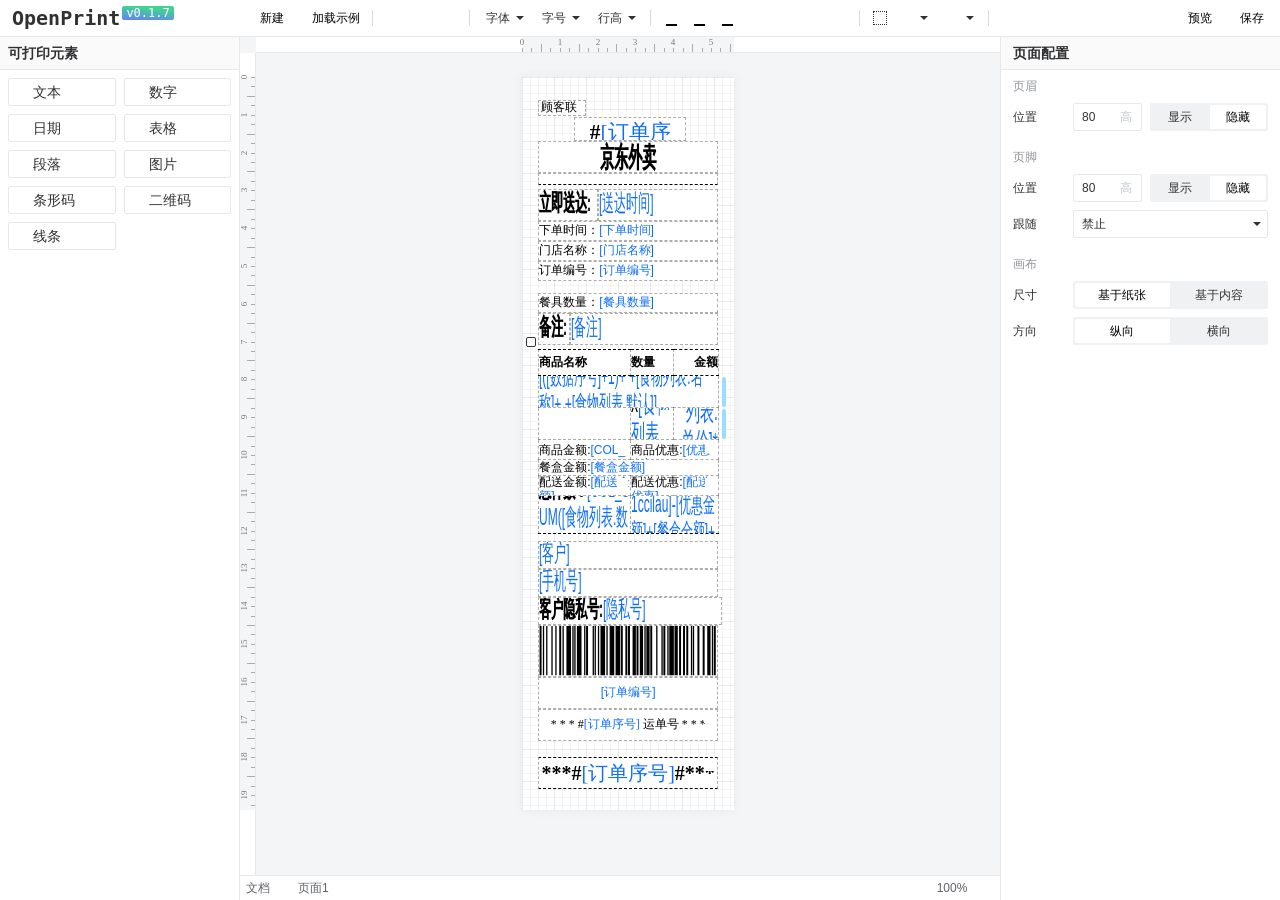
==== commit e1a44772: "文档更新" ====
--- a/index.html
+++ b/index.html
@@ -14,4 +14,4 @@
     <div id="app"></div>
   </body>
 </html>
-<!-- build on 2026-06-20 19:17:25 -->+<!-- build on 2026-06-20 19:18:23 -->
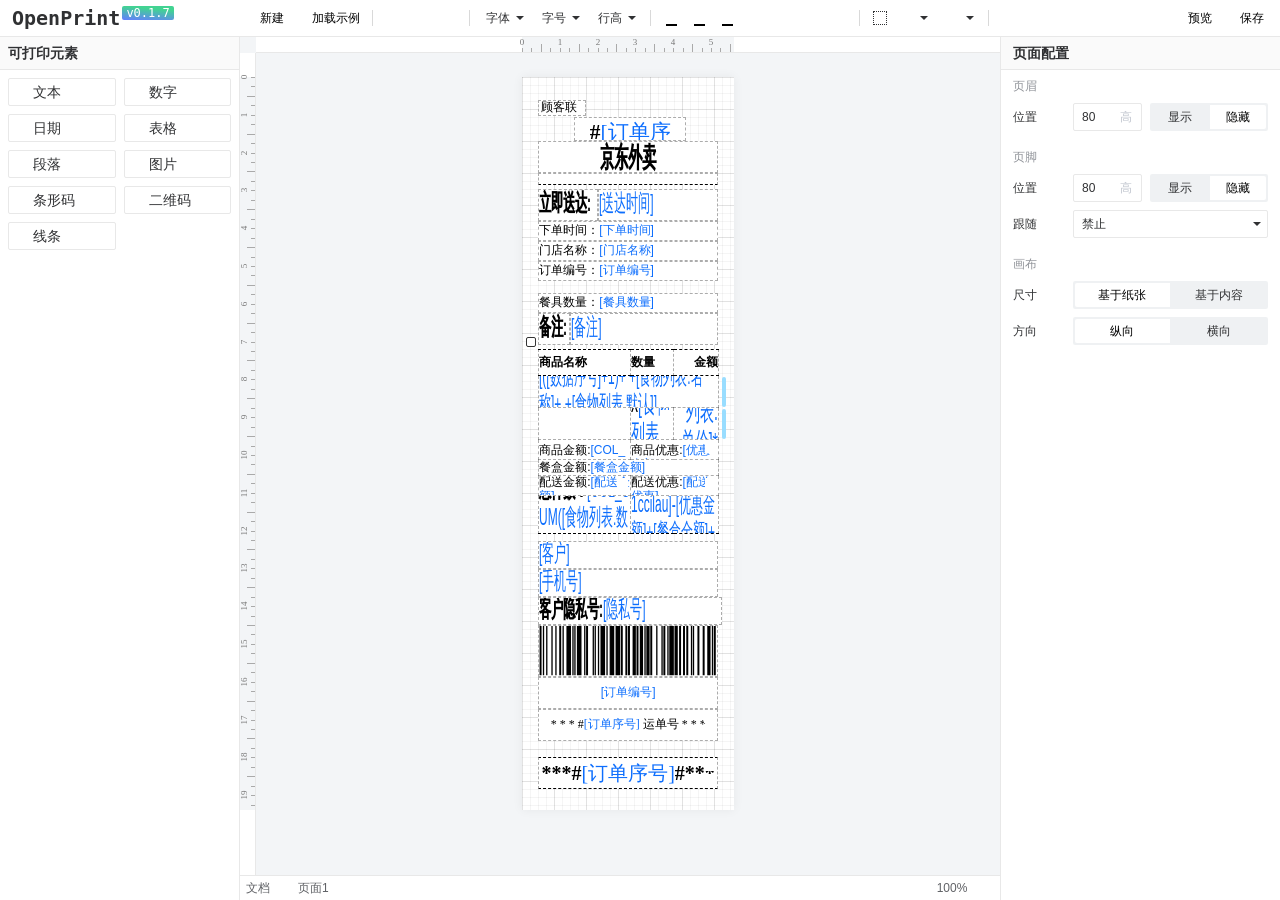
==== commit 0e96ca3b: "文档更新" ====
--- a/index.html
+++ b/index.html
@@ -5,13 +5,13 @@
     <link rel="icon" href="/favicon.ico" />
     <meta name="viewport" content="width=device-width, initial-scale=1.0" />
     <title>OpenPrint</title>
-    <script type="module" crossorigin src="/assets/index-C-iJatO1.js"></script>
-    <link rel="modulepreload" crossorigin href="/assets/utils-F0YKUgRz.js">
+    <script type="module" crossorigin src="/assets/index-D5OmPz7I.js"></script>
+    <link rel="modulepreload" crossorigin href="/assets/utils-C-g-GhHG.js">
     <link rel="stylesheet" crossorigin href="/assets/utils-aoY_Am-i.css">
-    <link rel="stylesheet" crossorigin href="/assets/index-BtYQUpBY.css">
+    <link rel="stylesheet" crossorigin href="/assets/index-CcgvTnfc.css">
   </head>
   <body>
     <div id="app"></div>
   </body>
 </html>
-<!-- build on 2026-06-20 19:18:23 -->+<!-- build on 2026-06-30 20:23:28 -->
--- a/assets/index-CcgvTnfc.css
+++ b/assets/index-CcgvTnfc.css
@@ -0,0 +1 @@
+:root{--openprint-color-black:#000;--openprint-color-blue:#0d6efd;--openprint-color-red:#dc3545;--openprint-font-family:-apple-system, "PingFang SC", "Microsoft YaHei", "Source Han Sans SC", sans-serif;--openprint-font-size:14px;--openprint-text-color:#303133;--openprint-text-secondary-color:#909399;--openprint-text-placeholder-color:#a8abb2;--openprint-border-color:#e8e8e8;--openprint-border-color-dark:#adb5bd;--openprint-border-color-black:#333;--openprint-border-color-highlight:var(--openprint-color-blue);--openprint-box-shadow:0 2px 4px #5353531f;--openprint-bgcolor-hover:#334d6614;--openprint-bgcolor-selected:#334d6614;--openprint-bgcolor-active:#334d661f;--openprint-element-border-color:#00000052;--openprint-button-border-color:#adb5bd;--openprint-button-border-color-hover:#666;--openprint-transition-duration:.12s;--openprint-gap-base:4px}html{color:var(--openprint-color-black);font-size:14px}body{margin:0}.openprint-is-scrollable{overflow:auto}.openprint-is-scroll-y{overflow-y:scroll}.openprint-is-scrollable::-webkit-scrollbar{width:8px;height:8px}.openprint-is-scrollable::-webkit-scrollbar-thumb{background-color:#7373733d;background-clip:content-box;border:1px solid #0000;border-radius:5px}.openprint-is-scrollable::-webkit-scrollbar-thumb:hover{background-color:#7373737a}.openprint-is-scrollable::-webkit-scrollbar-track{background-color:#0000}.openprint-is-scrollable::-webkit-scrollbar-corner{background-color:#0000}.openprint-is-fill-w{flex:1;width:0}.openprint-is-fill-h{flex:1;height:0}.openprint-w-full{width:100%}.openprint-h-full{height:100%}.openprint-is-col{flex-flow:column;display:flex}.openprint-is-truncate{white-space:nowrap;text-overflow:ellipsis;overflow:hidden}.openprint-is-row{flex-flow:row;align-items:center;display:flex}.openprint-is-self-center{align-self:center}.openprint-fade-enter-active,.openprint-fade-leave-active{transition:opacity .15s}.openprint-fade-enter-from,.openprint-fade-leave-to{opacity:0}.openprint-p-4{padding:16px}.openprint-mt-1{margin-top:var(--openprint-gap-base)}.openprint-mt-2{margin-top:calc(2 * var(--openprint-gap-base))}.openprint-text-right{text-align:right}.openprint-form-item{margin-bottom:12px}.openprint-form-label{flex-flow:row;justify-content:space-between;align-items:center;display:flex}.openprint-form-label>label{color:var(--openprint-text-color);padding:4px 0;font-size:12px;line-height:20px}.openprint-form-required:after{content:"*";color:red;margin-left:2px;font-size:12px;line-height:1}.openprint-form-content{position:relative}.openprint-form-message{color:red;font-size:11px;line-height:1;position:absolute;bottom:-12px}.openprint-form-error .openprint-form-control{border-color:red!important}.openprint-form-left .openprint-form-item{flex-flow:row;gap:4px;display:flex}.openprint-form-left .openprint-form-label{width:var(--openprint-form-label-width);flex-shrink:0}.openprint-form-left .openprint-form-content{flex:1;width:0}.openprint-form-top .openprint-form-control+.openprint-form-control{margin-top:var(--openprint-gap-base)}.openprint-form-item-is-large .openprint-form-label>label{font-size:14px;line-height:24px}.openprint-text-btn{vertical-align:middle;background-color:#0000;border:none;border-radius:2px;outline:none;flex-flow:row;flex-shrink:0;justify-content:center;align-items:center;min-width:24px;height:24px;padding:0 4px;font-family:inherit;font-size:12px;transition:background-color .12s;display:inline-flex}.openprint-text-btn>span{line-height:1}.openprint-text-btn[disabled]{cursor:not-allowed!important;color:var(--openprint-text-secondary-color)!important;background-color:#0000!important}.openprint-text-btn>svg~span{margin-left:2px}.openprint-text-btn+.openprint-text-btn{margin-left:4px}.openprint-text-btn:hover,.openprint-text-btn.openprint-is-selected{background-color:var(--openprint-bgcolor-selected);color:#000}.openprint_form_control{border:1px solid var(--openprint-border-color);box-sizing:border-box;height:28px;color:var(--openprint-text-color);border-radius:2px;outline:none;padding:3px 8px;font-family:inherit;font-size:12px;line-height:20px;transition:border-color .12s;display:inline-flex}.openprint_form_control::placeholder{color:var(--openprint-text-secondary-color)}.openprint_form_control-small{height:24px;padding:1px 8px}.openprint_form_control:not(.openprint-form-disabled):hover,.openprint_form_control:not(.openprint-form-disabled):focus{border-color:var(--openprint-border-color-dark)}.openprint-form-disabled{opacity:.85;cursor:not-allowed;background-color:#fcfcfc}input[type=number].openprint_form_control::-webkit-outer-spin-button{appearance:none}input[type=number].openprint_form_control::-webkit-inner-spin-button{appearance:none}textarea.openprint_form_control{border:1px solid var(--openprint-border-color);min-width:100%;max-width:100%;height:auto}.openprint_form_control-block{width:100%;display:block}.openprint-form-hidden-border{border:none;padding:4px 8px}.openprint_form_control-small.openprint-form-hidden-border{padding:2px 8px}.openprint-form-inline{flex-flow:row;align-items:center;display:flex}.openprint-form-inline-item{flex:1;width:0}.openprint-form-inline-item+.openprint-form-inline-item{margin-left:8px}.openprint-form-bottom-gap{margin-bottom:8px}.openprint-form-left-gap{margin-left:8px}pre code.hljs{display:block;overflow-x:auto}pre code.hljs::-webkit-scrollbar{width:8px;height:8px}pre code.hljs::-webkit-scrollbar-thumb{background-color:#7373733d;background-clip:content-box;border:1px solid #0000;border-radius:5px}pre code.hljs::-webkit-scrollbar-thumb:hover{background-color:#7373737a}pre code.hljs::-webkit-scrollbar-track{background-color:#0000}pre code.hljs::-webkit-scrollbar-corner{background-color:#0000}.hljs{color:#24292e;background:#f8f8f8;border-radius:2px;padding:8px}.hljs-doctag,.hljs-keyword,.hljs-meta .hljs-keyword,.hljs-template-tag,.hljs-template-variable,.hljs-type,.hljs-variable.language_{color:#d73a49}.hljs-title,.hljs-title.class_,.hljs-title.class_.inherited__,.hljs-title.function_{color:#6f42c1}.hljs-attr,.hljs-attribute,.hljs-literal,.hljs-meta,.hljs-number,.hljs-operator,.hljs-selector-attr,.hljs-selector-class,.hljs-selector-id,.hljs-variable{color:#005cc5}.hljs-meta .hljs-string,.hljs-regexp,.hljs-string{color:#032f62}.hljs-built_in,.hljs-symbol{color:#e36209}.hljs-code,.hljs-comment,.hljs-formula{color:#6a737d}.hljs-name,.hljs-quote,.hljs-selector-pseudo,.hljs-selector-tag{color:#22863a}.hljs-subst{color:#24292e}.hljs-section{color:#005cc5;font-weight:700}.hljs-bullet{color:#735c0f}.hljs-emphasis{color:#24292e;font-style:italic}.hljs-strong{color:#24292e;font-weight:700}.hljs-addition{color:#22863a;background-color:#f0fff4}.hljs-deletion{color:#b31d28;background-color:#ffeef0}.openprint-md{color:#24292e;line-height:20px}.openprint-md h1,.openprint-md h2,.openprint-md h3,.openprint-md h4,.openprint-md h5,.openprint-md h6{margin:0;line-height:1.5}.openprint-md h1{font-size:24px}.openprint-md h2{font-size:20px}.openprint-md h3{font-size:16px}.openprint-md h4{font-size:14px}.openprint-md h5{font-size:13px}.openprint-md h6{font-size:12px}.openprint-md code:not(.hljs){color:#000;background:#f4f4f4;border-radius:2px;margin:0 2px;padding:0 4px}.openprint-md code:not(.hljs):first-child{margin-left:0}.openprint-md table{border-collapse:collapse;border-top:1px solid var(--openprint-border-color);width:fit-content;min-width:100%;margin:1em 0}.openprint-md table td,.openprint-md table th{border-bottom:1px solid var(--openprint-border-color);text-align:left;box-sizing:border-box;padding:4px 8px;line-height:20px}.openprint-md table tbody tr:hover{background-color:var(--openprint-bgcolor-hover)}.openprint-md-params table td:first-child,.openprint-md-params table th:first-child{width:100px}.openprint-md ul{margin:8px 0;padding-left:24px}.openprint-md li{line-height:20px}.openprint-md li+li{margin-top:4px}.openprint-md li>ul{margin-top:4px;margin-bottom:4px}.openprint-md hr{border:none;border-top:1px solid #666;margin-block:.5em}.openprint-md s{color:#999}.openprint-contextmenu{--openprint-contextmenu-border-color:#eaeaea;z-index:-99;visibility:hidden;border:1px solid var(--openprint-contextmenu-border-color);color:#222;-webkit-user-select:none;user-select:none;background-color:#fff;border-radius:2px;min-width:180px;padding:4px;font-size:12px;position:fixed;top:0;left:0;box-shadow:0 2px 4px #5353531f}.openprint-contextmenu-top{border-bottom:1px solid var(--openprint-contextmenu-border-color);margin-bottom:4px;padding-bottom:4px;display:flex}.openprint-contextmenu-icon{fill:currentColor;width:14px;height:14px;display:block}.openprint-contextmenu-arrow{color:#aaa;fill:currentColor;width:12px;height:12px;display:block}.openprint-contextmenu-open{visibility:visible;z-index:99990}.openprint-contextmenu-divider{border-top:1px solid var(--openprint-contextmenu-border-color);width:calc(100% - 8px);margin:4px auto}.openprint-contextmenu-item{cursor:default;border-radius:2px;align-items:center;padding:2px 5px;line-height:20px;transition:background-color .12s;display:flex}.openprint-contextmenu-item>.openprint-contextmenu-icon{margin-right:8px}.openprint-contextmenu-item:hover{background-color:var(--openprint-bgcolor-hover)}.openprint-contextmenu-label{white-space:nowrap;text-overflow:ellipsis;flex:1;width:0;overflow:hidden}.openprint-contextmenu-detail{color:var(--openprint-text-secondary-color);margin-left:8px}.openprint-contextmenu-menu{display:block;position:relative}.openprint-contextmenu-submenu{border:1px solid var(--openprint-contextmenu-border-color);opacity:0;background-color:#fff;padding:4px;transition:opacity .15s;display:none;position:absolute;box-shadow:0 2px 4px #53535314}.openprint-contextmenu-expand .openprint-contextmenu-submenu{visibility:hidden;background-color:#fff;width:180px;display:block}.openprint-contextmenu-visible .openprint-contextmenu-submenu{opacity:1;visibility:visible!important}.openprint-contextmenu-disabled{cursor:not-allowed!important;color:#999!important;background-color:#0000!important}.openprint-config{flex-flow:column;height:100%;display:flex}.openprint-config-title{border-bottom:1px solid var(--openprint-border-color);background-color:#fafafa;height:33px;padding:4px 12px;font-size:14px;font-weight:600;line-height:24px}.openprint-config-body{padding:8px 12px}.openprint-config-section+.openprint-config-section{margin-top:8px}.openprint-config-header{margin-bottom:6px;font-size:12px;font-weight:500;line-height:20px}.openprint-config-content{position:relative}.openprint-config-inline{flex-flow:row;justify-content:space-between;align-items:center;display:flex}.openprint-config-inline>.openprint-config-header{width:52px;margin-bottom:0;margin-right:8px}.openprint-config-inline>.openprint-config-content{text-align:right;flex:1;width:0}.openprint-config-group+.openprint-config-group{margin-top:18px}.openprint-config-group-title{color:var(--openprint-text-secondary-color);margin-bottom:8px;font-size:12px}.openprint-config-divider{border-top:1px dashed var(--openprint-border-color);margin:12px 0}.openprint-config-debug{color:var(--openprint-text-secondary-color);position:absolute;top:4px;right:32px}.openprint-config-space{margin-top:8px}.openprint-config-ds-variable{border:1px solid var(--openprint-border-color);cursor:default;border-radius:2px;flex-flow:row;align-items:center;height:28px;margin-top:8px;padding:3px 8px;font-size:12px;line-height:20px;display:flex}.openprint-config-ds-variable:hover{border-color:var(--openprint-border-color-dark)}.openprint-config-ds-placeholder{color:var(--openprint-text-secondary-color);-webkit-user-select:none;user-select:none;flex:1}.openprint-config-ds-remove-var{color:#c0c5ce;margin-left:4px;margin-right:-4px;width:20px!important;min-width:20px!important;height:20px!important}.openprint-config-ds-var-type{color:var(--openprint-text-secondary-color);margin-right:4px}.openprint-config-id{margin-right:4px;font-size:12px}.openprint-is-indicator{z-index:999;color:#fff;background-color:#1f1f1f8c;border-radius:2px;padding:2px 6px;font-family:Consolas,monospace;font-size:12px;line-height:14px;position:fixed;top:0;left:0}.openprint-is-paper{margin:0 auto;position:relative;box-shadow:0 0 10px #0000000f}.openprint-is-paper.openprint-is-selected{box-shadow:0 0 10px #0000000f}.openprint-is-page{--openprint-page-grid-color:#00000014;--openprint-page-grid-color-light:#0000000a;color:#000;transform-origin:0 0;transform:scale(var(--openprint-page-scale));background-color:#fff}.openprint-is-resizeable-indicator{z-index:8;pointer-events:all;position:absolute}.openprint-is-resizeable-indicator:hover{background-color:red}.openprint-ds-icon{margin:0 8px 0 14px}.openprint-is-element{top:var(--openprint-element-top);left:var(--openprint-element-left);width:var(--openprint-element-width);height:var(--openprint-element-height);cursor:default;background-color:#fff;position:absolute}.openprint-is-element.openprint-is-table{width:calc(var(--openprint-element-width) + 1px);height:calc(var(--openprint-element-height) + 1px)}.openprint-is-element-editor{word-break:break-all;border:1px dashed var(--openprint-element-border-color);width:100%;height:100%;padding:2px;position:relative;overflow:hidden}.openprint-is-element.openprint-is-selected{z-index:99900!important}.openprint-is-element:hover>.openprint-is-element-editor,.openprint-is-element.openprint-is-selected>.openprint-is-element-editor,.openprint-is-element.openprint-is-dragging>.openprint-is-element-editor{border-style:solid!important;border-color:var(--openprint-border-color-highlight)!important}.openprint-is-content{white-space:pre-wrap;background-color:var(--openprint-variable-highlight-color,transparent);transform:var(--openprint-content-transform,none)}.openprint-is-guideline{pointer-events:none;background-color:red;position:absolute;z-index:99901!important}.openprint-is-line{background-color:#0000!important}:root{--xwindow-color-primary:#fafafa;--xwindow-border-radius:2px;--xiwndow-box-shadow:0 0 8px #5353531f;--xwindow-border-color:#dadada;--xwindow-tabs-min-width:64px;--xwindow-tabs-border-radius:2px 2px 0 0}.x-window{font-family:var(--openprint-font-family)}html{font-family:var(--openprint-font-family);overflow:hidden}._builtin_jjgl3_2{flex-flow:row;flex:1;height:0;padding:16px 12px;font-size:12px;display:flex}._panel_jjgl3_11{width:240px;height:100%;padding-right:12px}._desc_jjgl3_17{border-left:1px solid var(--openprint-border-color);flex:1;width:0;padding:0 12px}._param_jjgl3_24{cursor:default;-webkit-user-select:none;user-select:none;border-radius:2px;padding:2px 8px;font-size:12px;line-height:28px;position:relative}._active_jjgl3_34,._param_jjgl3_24:hover{background-color:var(--openprint-bgcolor-hover)}._param_jjgl3_24>span{color:#666;margin-left:8px}._form_6lybl_2{height:100%}._readonly_6lybl_6{flex:1;height:0}._datasource_6lybl_11{box-sizing:border-box;padding:16px}._detail_jc2ke_2{color:var(--openprint-text-color);padding:0 12px;font-size:12px;line-height:20px}._type_jc2ke_10{float:right;color:var(--openprint-text-color)}._reference_kmth4_2{box-sizing:border-box;flex-flow:row;flex:1;height:0;padding:12px 0;display:flex}._panel_kmth4_12{flex:1;width:0;height:100%;padding-left:4px;padding-right:12px}._detail_kmth4_20{border-left:1px solid var(--openprint-border-color);width:300px}._title_kmth4_25{margin-left:4px}._id_kmth4_29{color:var(--openprint-text-secondary-color);margin-left:4px}._var_12wxd_2{background-color:#fff;flex-flow:column;height:100%;display:flex}._doc_rtu9u_2{flex-flow:row;flex:1;height:0;padding:16px 12px;display:flex}._panel_rtu9u_10{width:180px;height:100%;padding-right:12px}._desc_rtu9u_16{border-left:1px solid var(--openprint-border-color);flex:1;width:0;padding:0 12px}._option_rtu9u_23{cursor:default;-webkit-user-select:none;user-select:none;border-radius:2px;padding:2px 8px;font-size:12px;line-height:28px;position:relative}._active_rtu9u_33,._option_rtu9u_23:hover{background-color:var(--openprint-bgcolor-hover)}._option_rtu9u_23>span{color:#666;margin-left:8px}._function_19szx_2{background-color:#fff;flex-flow:column;height:100%;font-size:12px;display:flex}._formula_9p3le_2{box-sizing:border-box;height:100%;color:var(--openprint-text-color);flex-flow:row;padding:16px 12px;display:flex}._left_9p3le_12{width:240px;padding-right:12px}._right_9p3le_17{border-left:1px solid var(--openprint-border-color);flex:1;width:0;padding:0 12px}._group_9p3le_24{cursor:default;-webkit-user-select:none;user-select:none;border-radius:2px;padding:2px 8px;font-size:12px;line-height:28px;position:relative}._active_9p3le_34,._group_9p3le_24:hover{background-color:var(--openprint-bgcolor-hover)}._highlight_9p3le_39{color:var(--openprint-color-blue)}._code_9p3le_43{cursor:default;cursor:pointer;background-color:#f8f8f8;border:1px solid #f8f8f8;border-radius:2px;padding:4px 8px;font-size:12px;line-height:24px;transition:background-color .15s;position:relative}._code_9p3le_43+._code_9p3le_43{margin-top:8px}._code_9p3le_43:hover{background-color:var(--openprint-bgcolor-hover)}._badge_9p3le_65{color:var(--openprint-text-secondary-color);line-height:20px;display:none;position:absolute;top:6px;right:4px}._code_9p3le_43:hover ._badge_9p3le_65{display:block}._dsIcon_1l53p_2{cursor:pointer;background-color:#fff;position:absolute;top:2px;right:2px}._lineThrough_1l53p_11{text-decoration-line:line-through}._highlight_1l53p_15{color:var(--openprint-element-var-color,var(--openprint-color-blue));font-weight:400}._header_1fd67_2{flex-flow:row;justify-content:space-between;display:flex}._picker_1fd67_8{justify-content:flex-end;height:auto;width:auto!important;padding:0!important}._placeholder_1fd67_15{cursor:pointer;color:var(--openprint-text-secondary-color);transition:color .15s}._placeholder_1fd67_15:hover{color:var(--openprint-text-color);text-decoration:underline}._biagonal_17a80_2{width:100%;height:100%;position:relative;overflow:hidden}._firstLabel_17a80_9,._secondLabel_17a80_10{z-index:2;position:absolute}._tlbr_17a80_15 ._firstLabel_17a80_9{text-align:right;top:2px;right:2px}._tlbr_17a80_15 ._secondLabel_17a80_10{bottom:2px;left:2px}._trbl_17a80_26 ._firstLabel_17a80_9{top:2px;left:2px}._trbl_17a80_26 ._secondLabel_17a80_10{text-align:right;bottom:2px;right:2px}._line_17a80_37{z-index:1;stroke:currentColor;stroke-width:1px;width:100%;height:100%;display:block;position:relative}._input_140h1_2{flex:1;width:0;margin-right:4px}._fontSize_140h1_8{flex-flow:column;display:flex}._fonts_140h1_13{box-sizing:border-box;border:1px solid var(--openprint-border-color);border-radius:2px;margin-top:4px;transition:border-color .12s}._fonts_140h1_13:hover{border-color:var(--openprint-border-color-dark)}._option_140h1_25{padding:2px 8px;line-height:14px}._option_140h1_25:hover{background-color:var(--openprint-bgcolor-hover)}._fontSelected_140h1_34{color:#fff;background-color:var(--openprint-color-blue)!important}._grid2_1v0k7_1{grid-template-columns:repeat(2,1fr);gap:4px 24px;display:grid}._item_1v0k7_1{flex-flow:row;align-items:center;display:flex}._itemLabel_1v0k7_1{flex-shrink:0;width:54px}._fieldset_1v0k7_1{border:1px solid #999;margin-top:20px;padding:12px 16px;position:relative}._fieldset_1v0k7_1>header{background-color:#fff;padding:0 4px;line-height:20px;position:absolute;top:-10px;left:12px}._font_1v0k7_4{padding:16px;font-size:12px}._fontFamily_1v0k7_9{grid-template-columns:repeat(3,1fr);gap:2px 16px;display:grid}._config_1v0k7_16{flex-flow:column;display:flex}._fontSize_1v0k7_21{grid-row-end:span 3}._title_1v0k7_25{padding:4px 0;line-height:20px}._configs_1v0k7_30{grid-template-columns:repeat(6,1fr);column-gap:4px;display:grid}._checkbox_1v0k7_36{align-items:center;height:20px;display:inline-flex}._checkbox_1v0k7_36 input[type=checkbox]{margin:0 4px 0 0}._checkbox_1v0k7_36{align-items:center;display:flex}._option_1v0k7_51{align-items:center;width:118px;height:20px;display:flex;overflow:hidden}._line_1v0k7_59{letter-spacing:70px;white-space:nowrap;font-size:14px;font-weight:400;line-height:20px;text-decoration-line:line-through;text-decoration-color:#000;color:#0000!important}._preview_1v0k7_70{justify-content:center;align-items:center;height:132px;font-family:SimSun;font-size:12px;display:flex;overflow:hidden}._preview_1v0k7_70 span{background-color:var(--openprint-variable-highlight-color);white-space:nowrap}._lineThrough_1v0k7_85{text-decoration-line:line-through}._input_gtdaq_2{flex-flow:row;display:inline-flex;position:relative}._input_gtdaq_2>input{width:100%;min-width:auto;padding-right:52px}._unit_gtdaq_14{position:absolute;top:1px;right:1px;height:26px!important;padding-top:3px!important;padding-bottom:3px!important}._grid2_pabmp_1{grid-template-columns:repeat(2,1fr);gap:4px 24px;display:grid}._item_pabmp_1{flex-flow:row;align-items:center;display:flex}._itemLabel_pabmp_1{flex-shrink:0;width:54px}._fieldset_pabmp_1{border:1px solid #999;margin-top:20px;padding:12px 16px;position:relative}._fieldset_pabmp_1>header{background-color:#fff;padding:0 4px;line-height:20px;position:absolute;top:-10px;left:12px}._paragraph_pabmp_4{padding:16px;font-size:12px}._preview_pabmp_9{flex-flow:row;justify-content:center;align-items:center;height:136px;font-family:SimSun;font-size:12px;display:flex;overflow:hidden}._preview_pabmp_9 span{background-color:var(--openprint-variable-highlight-color)}._textAlign_pabmp_25{margin-bottom:4px}._configItem_pabmp_30{width:180px}._alignLast_pabmp_35{width:180px;margin-left:24px}._configItem_pabmp_30+._configItem_pabmp_30{margin-top:4px}._configItemLabel_pabmp_45{flex-shrink:0;width:54px}._padding_pabmp_50{grid-template-columns:repeat(2,1fr);gap:4px 24px;display:grid}._paddingItem_pabmp_57{flex-flow:row;align-items:center;display:flex}._paddingItemLabel_pabmp_63{flex-shrink:0;width:48px}._previewText_pabmp_68{-webkit-user-select:none;user-select:none;padding-top:var(--openprint-paragraph-preview-padding-top);padding-right:var(--openprint-paragraph-preview-padding-right);padding-bottom:var(--openprint-paragraph-preview-padding-bottom);padding-left:var(--openprint-paragraph-preview-padding-left);position:relative}._previewText_pabmp_68:hover ._paddingPreview_pabmp_77{display:block}._paddingPreview_pabmp_77{z-index:9;border-style:solid;border-color:#c4dfb8;border-top-width:var(--openprint-paragraph-preview-padding-top);border-right-width:var(--openprint-paragraph-preview-padding-right);border-bottom-width:var(--openprint-paragraph-preview-padding-bottom);border-left-width:var(--openprint-paragraph-preview-padding-left);pointer-events:none;display:none;position:absolute;inset:0}._settings_stja4_2{padding:16px;font-size:12px}._box_stja4_7{--border-highlight-background-color:#ffd90159;--radius-highlight-background-color:#12ff0159;border:1px dashed var(--openprint-element-border-color);box-sizing:border-box;width:100%;height:100px;margin:12px 0;position:relative}._border_stja4_18{z-index:1;border-radius:2px;position:absolute}._border_stja4_18:hover{z-index:3;background-color:var(--border-highlight-background-color)}._borderTitle_stja4_29{z-index:1;color:var(--openprint-text-secondary-color);position:absolute;top:50%;left:50%;transform:translate(-50%,-50%)}._borderRadius_stja4_38{z-index:2;border-radius:2px;position:absolute}._borderRadius_stja4_38:hover{background-color:var(--radius-highlight-background-color)}._borderItem_stja4_49{flex-flow:column;display:flex}._borderItem_stja4_49+._borderItem_stja4_49{margin-top:4px}._borderItemLabel_stja4_58{padding:4px 0;line-height:20px;display:block}._borderSetting_stja4_64{flex-flow:row;display:flex}._borderSettingRight_stja4_69{flex:1;width:0;margin-left:16px}._borderStyle_stja4_75{flex-shrink:0;width:220px}._borderStyleOptions_stja4_80{border:1px solid var(--openprint-border-color);-webkit-user-select:none;user-select:none;height:138px;padding:4px}._borderStyleTitle_stja4_87{flex-shrink:0;padding:4px 0;line-height:20px;display:block}._option_stja4_94{--border-text-decoration-color-00:#000;cursor:default;border-radius:2px;align-items:center;height:24px;padding:0 4px;display:flex;overflow:hidden}._option_stja4_94+._option_stja4_94{margin-top:4px}._option_stja4_94:hover{background-color:var(--openprint-bgcolor-hover)}._line_stja4_113{text-decoration-line:line-through;-webkit-text-decoration-color:var(--border-text-decoration-color-00);text-decoration-color:var(--border-text-decoration-color-00);letter-spacing:94px;white-space:nowrap;font-size:14px;font-weight:400;line-height:20px;color:#0000!important}._option_stja4_94._selected_stja4_124{--border-text-decoration-color-00:#fff;color:#fff;background-color:var(--openprint-color-blue)}._presets_stja4_130{flex-flow:row;align-items:center;margin-bottom:8px;display:flex}._presets_stja4_130>span{margin-right:12px}._noBorder_stja4_141,._outerBorder_stja4_142,._topBottomBorder_stja4_143{width:14px;height:14px;margin-right:4px;display:block}._noBorder_stja4_141{border:1px dashed var(--openprint-element-border-color)}._outerBorder_stja4_142{border:1px solid #000}._topBottomBorder_stja4_143{border-top:1px solid #000;border-bottom:1px solid #000;border-left:1px dashed var(--openprint-element-border-color);border-right:1px dashed var(--openprint-element-border-color)}._grid2_59uck_1{grid-template-columns:repeat(2,1fr);gap:4px 24px;display:grid}._item_59uck_1{flex-flow:row;align-items:center;display:flex}._itemLabel_59uck_1{flex-shrink:0;width:54px}._fieldset_59uck_1{border:1px solid #999;margin-top:20px;padding:12px 16px;position:relative}._fieldset_59uck_1>header{background-color:#fff;padding:0 4px;line-height:20px;position:absolute;top:-10px;left:12px}._qrcode_59uck_4{padding:16px;font-size:12px}._padding_59uck_9{grid-template-columns:repeat(2,1fr);gap:4px 24px;display:grid}._paddingItem_59uck_16{flex-flow:row;align-items:center;display:flex}._paddingItemLabel_59uck_22{flex-shrink:0;width:48px}._itemLabel_ivr7p_1{flex-shrink:0;font-size:12px;display:block}._fieldset_ivr7p_7{border:1px solid #999;margin-top:24px;padding:12px 16px;position:relative}._fieldset_ivr7p_7>header{background-color:#fff;align-items:center;padding:0 4px;line-height:20px;display:flex;position:absolute;top:-10px;left:12px}._item_ivr7p_1{flex-flow:row;align-items:center;display:flex;overflow:hidden}._item_ivr7p_1+._item_ivr7p_1{margin-top:8px}._grid_ivr7p_37{display:grid}._grid_ivr7p_37 ._item_ivr7p_1{margin-top:0}._labelNumber_p97wv_2{height:28px;display:inline-block;position:relative}._labelNumber_p97wv_2>input[type=number]{width:100%;height:100%;padding-right:32px}._label_p97wv_2{color:#c0c5ce;padding:0 10px;font-size:12px;line-height:28px;position:absolute;top:0;right:0}._readonly_p97wv_25>input{cursor:default;border-color:var(--openprint-border-color)!important}._transform_1z0nd_2{padding:16px;font-size:12px}._setting_13oqm_2{background-color:#fff;flex-flow:column;height:100%;display:flex}._footer_13oqm_9{border-top:1px solid var(--xwindow-border-color);background-color:#fafafa;justify-content:flex-end;align-items:center;height:37px;padding:0 12px;display:flex}._footer_13oqm_9 .openprint-text-btn{border:1px solid #888;min-width:64px;margin-left:16px}._footer_ap45w_2{border-top:1px solid var(--xwindow-border-color);background-color:#fafafa;justify-content:flex-end;align-items:center;height:37px;padding:0 12px;display:flex}._footer_ap45w_2 .openprint-text-btn{border:1px solid #888;min-width:64px;margin-left:16px}._setting_1chbx_2{font-size:12px}._main_1chbx_6{padding:16px}._cell_1chbx_10{cursor:pointer;border:1px solid #000;width:100px;height:56px}._cell_1chbx_10:hover{background-color:#eee}._cell_1chbx_10+._cell_1chbx_10{margin-left:12px}._diagonal_1chbx_25{justify-content:space-between}._selected_1chbx_29{outline:var(--openprint-color-blue) 2px solid;outline-offset:1px}._label_1chbx_34{flex-flow:row;align-items:center;margin-top:8px;display:flex}._label_1chbx_34 ._text_1chbx_41{flex-shrink:0;width:54px}._textDirection_10y8z_2{box-sizing:border-box;flex-flow:row;height:214px;padding:16px;display:flex;overflow:hidden}._textDirection_10y8z_2 p{margin:0;line-height:20px}._grid_10y8z_16{grid-template-rows:repeat(5,30px);grid-template-columns:repeat(4,50px);gap:8px;display:grid}._item_10y8z_24{cursor:pointer;-webkit-user-select:none;user-select:none;border:1px solid;padding:4px;overflow:hidden}._item_10y8z_24:hover{background-color:#eee}._horizontalTb_10y8z_36{writing-mode:horizontal-tb;grid-area:1/1/2/5}._verticalLr_10y8z_45{writing-mode:vertical-lr;grid-area:2/1/6/2}._verticalRl_10y8z_54{writing-mode:vertical-rl;grid-area:2/2/6/3}._sidewaysRl_10y8z_63{writing-mode:sideways-rl;grid-area:2/3/6/4}._sidewaysLr_10y8z_72{writing-mode:sideways-lr;grid-area:2/4/6/5}._preview_10y8z_81{border:1px solid;flex:1;width:0;margin-left:8px;padding:9px}._selected_10y8z_89{outline:var(--openprint-color-blue) 2px solid;outline-offset:1px}._tableEditor_9ghau_2{width:100%;height:100%}._table_9ghau_2{table-layout:fixed;border-collapse:collapse}._table_9ghau_2 tr{position:relative}._table_9ghau_2 tr.openprint-is-selected:after{content:"";top:calc(-1px / var(--openprint-dpr));border:1px solid var(--openprint-border-color-highlight);pointer-events:none;position:absolute;bottom:0;left:0;right:0}._table_9ghau_2 tr.openprint-is-selected .openprint-is-element-editor{background-color:#ebf3fe!important}._layer_9ghau_31{z-index:8;pointer-events:none;position:absolute;inset:0}._colResize_9ghau_41{cursor:col-resize;pointer-events:all;border-left:1px solid #0000;position:absolute;top:0;bottom:0}._colResize_9ghau_41:after{content:"";z-index:9;width:3px;position:absolute;top:0;bottom:0;left:-2px}._colResize_9ghau_41:hover{border-color:var(--openprint-border-color-highlight)}._rowResize_9ghau_64{cursor:row-resize;pointer-events:all;height:3px;position:absolute;left:0;right:0}._rowResize_9ghau_64:after{content:"";z-index:9;border-top:1px solid #0000;position:absolute;top:1px;left:0;right:0}._rowResize_9ghau_64:hover:after{border-color:var(--openprint-border-color-highlight)}._colIndicator_9ghau_87{cursor:url("data:image/svg+xml,%3c?xml%20version='1.0'%20standalone='no'?%3e%3c!DOCTYPE%20svg%20PUBLIC%20'-//W3C//DTD%20SVG%201.1//EN'%20'http://www.w3.org/Graphics/SVG/1.1/DTD/svg11.dtd'%3e%3csvg%20t='1731138821852'%20class='icon'%20viewBox='0%200%201024%201024'%20version='1.1'%20xmlns='http://www.w3.org/2000/svg'%20p-id='3656'%20xmlns:xlink='http://www.w3.org/1999/xlink'%20width='16'%20height='16'%3e%3cpath%20d='M426.666667%2085.333333h170.666666v512h127.552c36.352%200%2056.213333%2042.410667%2032.938667%2070.336L544.938667%20923.093333a42.88%2042.88%200%200%201-65.877334%200l-212.885333-255.445333c-23.253333-27.946667-3.413333-70.336%2032.938667-70.336H426.666667V85.333333z'%20fill='%23000000'%20p-id='3657'%3e%3c/path%3e%3c/svg%3e") 8 16,default;height:10px;top:-12px}._rowIndicator_9ghau_95{cursor:url("data:image/svg+xml,%3c?xml%20version='1.0'%20standalone='no'?%3e%3c!DOCTYPE%20svg%20PUBLIC%20'-//W3C//DTD%20SVG%201.1//EN'%20'http://www.w3.org/Graphics/SVG/1.1/DTD/svg11.dtd'%3e%3csvg%20t='1731138813473'%20class='icon'%20viewBox='0%200%201024%201024'%20version='1.1'%20xmlns='http://www.w3.org/2000/svg'%20p-id='3499'%20xmlns:xlink='http://www.w3.org/1999/xlink'%20width='16'%20height='16'%3e%3cpath%20d='M85.333333%20597.333333l0-170.666666L597.333333%20426.666667l1e-8-127.552c0-36.352%2042.410667-56.213333%2070.33599999-32.938667L923.093333%20479.06133301a42.88%2042.88%200%200%201%200%2065.87733398l-255.445333%20212.88533301c-27.946667%2023.253333-70.336%203.413333-70.336-32.938667L597.312%20597.333333l-512.00000001%200z'%20fill='%23000000'%20p-id='3500'%3e%3c/path%3e%3c/svg%3e") 16 8,default;width:10px;left:-12px}._rowIndicator_9ghau_95,._colIndicator_9ghau_87{pointer-events:all;border-radius:2px;transition:background-color .12s;position:absolute}._colIndicator_9ghau_87:hover,._rowIndicator_9ghau_95:hover{background-color:#909399!important}._indicator_9ghau_116{cursor:move;border:1px solid var(--openprint-border-color-black);background-color:#fff;border-radius:2px;width:10px;height:10px;position:absolute;top:-12px;left:-12px}.openprint-is-table.openprint-is-selected ._table_9ghau_2>tbody>tr:first-child>td{border-top-style:solid;border-top-color:var(--openprint-border-color-highlight)!important}.openprint-is-table.openprint-is-selected ._table_9ghau_2>tbody>tr:last-child>td{border-bottom-style:solid;border-bottom-color:var(--openprint-border-color-highlight)!important}.openprint-is-table.openprint-is-selected ._table_9ghau_2>tbody>tr>td:first-child{border-left-style:solid;border-left-color:var(--openprint-border-color-highlight)!important}.openprint-is-table.openprint-is-selected ._table_9ghau_2>tbody>tr>td:last-child{border-right-style:solid;border-right-color:var(--openprint-border-color-highlight)!important}.openprint-is-table.openprint-is-selected ._rowIndicator_9ghau_95,.openprint-is-table.openprint-is-selected ._colIndicator_9ghau_87{background-color:#ddd}._addCol_9ghau_153{pointer-events:all;background-color:#fafafa;border:1px solid #888;min-width:20px;height:20px;padding-left:2px;padding-right:2px;position:absolute;top:50%;right:-4px;transform:translate(100%,-50%)}._addRow_9ghau_168{pointer-events:all;background-color:#fafafa;border:1px solid #888;min-width:20px;height:20px;padding-left:2px;padding-right:2px;position:absolute;bottom:-4px;left:50%;transform:translate(-50%,100%)}._repeatGroup_9ghau_183:after{content:"";background-color:var(--openprint-repeat-group-color);border-radius:2px;width:4px;position:absolute;top:1px;bottom:1px;right:-6px}._resize_9ghau_195{z-index:9;border:1px dashed #0000;width:100%;height:100%;position:absolute;top:0;left:0}._resizeIndicator_9ghau_205{cursor:se-resize;pointer-events:all;background-color:#0000;width:4px;height:4px;position:absolute;bottom:-2px;right:-2px}._resizeIndicator_9ghau_205:hover{background-color:var(--openprint-border-color-highlight)}._resizeActive_9ghau_220{border-color:var(--openprint-border-color-highlight)}._cell_19bzr_2{--openprint-cell-editor-border-color:transparent;border:1px dashed var(--openprint-element-border-color);padding:0;position:relative}._cell_19bzr_2:after{content:"";top:calc(-1px / var(--openprint-dpr));left:calc(-1px / var(--openprint-dpr));right:calc(-1px / var(--openprint-dpr));bottom:calc(-1px / var(--openprint-dpr));z-index:2;pointer-events:none;position:absolute;border:1px solid var(--openprint-cell-editor-border-color)!important}._cell_19bzr_2.openprint-is-selected .openprint-is-element-editor{background-color:#ebf3fe!important}._cell_19bzr_2.openprint-is-selected,._cell_19bzr_2:hover{--openprint-cell-editor-border-color:var(--openprint-border-color-highlight)}._content_19bzr_32{width:calc(var(--openprint-cell-width) - calc(var(--openprint-cell-border-left-width) / 2 / var(--openprint-dpr)) - calc(var(--openprint-cell-border-right-width) / 2 / var(--openprint-dpr)));overflow:hidden;height:calc(var(--openprint-cell-height) - calc(var(--openprint-cell-border-top-width) / 2 / var(--openprint-dpr)) - calc(var(--openprint-cell-border-bottom-width) / 2 / var(--openprint-dpr)))!important;border:none!important}._table_ni79p_2{table-layout:fixed;border-collapse:collapse;border:none;width:100%;height:100%}._paragraph_17rrx_2{height:100%}._indicator_17rrx_6{cursor:move;border:1px solid var(--openprint-border-color-black);background-color:#fff;border-radius:2px;width:10px;height:10px;position:absolute;top:-12px;left:-12px}._editor_17rrx_18{border:1px dashed var(--openprint-element-border-color);cursor:auto;outline:none;height:100%;padding:2px;overflow:auto}._editor_17rrx_18 ::selection{background-color:#0000ff26}._editor_17rrx_18::selection{background-color:#0000ff26}._editor_17rrx_18 .is-const-node{cursor:pointer;text-decoration-line:underline;text-decoration-style:dotted}._editor_17rrx_18 .is-const-node:hover{text-decoration-style:solid;color:#00f!important;background-color:#0d6efd26!important}._toolbar_17rrx_44{border:1px solid var(--openprint-border-color);font-family:var(--openprint-font-family);background-color:#fff;border-radius:2px;align-items:center;padding:2px;font-size:12px;display:flex;position:absolute;top:-34px;left:0;right:0;box-shadow:0 0 4px #91909020}._tool_17rrx_44+._tool_17rrx_44{margin-left:4px}._colorIcon_17rrx_66{border-radius:2px;flex-flow:column;justify-content:center;align-items:center;width:24px;height:24px;display:inline-flex;position:relative}._colorIcon_17rrx_66:hover{background-color:var(--openprint-bgcolor-selected)}._colorIcon_17rrx_66>svg{margin-top:-1px;display:block}._colorIndicator_17rrx_86{background-color:#000;width:11px;height:2px;margin:0 auto;position:absolute;bottom:4px}._divider_17rrx_95{border-left:1px solid #00000026;height:16px;margin:0 8px}.openprint-is-paragraph:hover ._editor_17rrx_18,.openprint-is-paragraph.openprint-is-selected ._editor_17rrx_18{border-style:solid!important;border-color:var(--openprint-border-color-highlight)!important}._editor_uo7bo_2{border:1px dashed var(--openprint-element-border-color);width:100%;height:100%;position:relative;overflow:hidden}._image_uo7bo_10{display:block}._highlight_uo7bo_14{width:100%;height:100%;color:var(--openprint-element-var-color,var(--openprint-color-blue));justify-content:center;align-items:center;font-weight:400;display:flex}.openprint-is-image.openprint-is-selected ._editor_uo7bo_2{border-style:solid;border-color:var(--openprint-border-color-highlight)!important}._placeholder_uo7bo_30{width:100%;height:100%;color:var(--openprint-text-secondary-color);justify-content:center;align-items:center;display:flex}._editor_9a7ka_2{padding:0;display:flex;flex-flow:row!important;justify-content:center!important;align-items:center!important}._barcode_9a7ka_10{display:contents}._fixed_9a7ka_14 svg{width:var(--openprint-barcode-width,100%);height:var(--openprint-barcode-height,100%);flex-shrink:0;display:block}._contain_9a7ka_21 svg{max-width:100%;max-height:100%;display:block}._editor_1shmc_2{border:1px dashed var(--openprint-element-border-color);justify-content:center;align-items:center;width:100%;height:100%;display:flex;position:relative;overflow:hidden}.openprint-is-qrcode.openprint-is-selected ._editor_1shmc_2{border-style:solid;border-color:var(--openprint-border-color-highlight)!important}._qrcode_1shmc_19{display:contents}._qrcode_1shmc_19 svg{max-width:100%;max-height:100%;display:block}._editor_gsdxg_2{height:100%;position:relative}._editor_gsdxg_2:hover{--openprint-line-color:var(--openprint-border-color-highlight)}._horizontal_gsdxg_11:after{content:"";position:absolute;inset:-3px 0}._vertical_gsdxg_20:after{content:"";position:absolute;inset:0 -3px}._line_gsdxg_29{display:block}._horizontal_gsdxg_11 ._line_gsdxg_29{width:100%}._vertical_gsdxg_20 ._line_gsdxg_29{height:100%}._leftIndicator_gsdxg_41,._rightIndicator_gsdxg_42,._topIndicator_gsdxg_43,._bottomIndicator_gsdxg_44{width:calc(6px + var(--openprint-line-width));height:calc(6px + var(--openprint-line-width));background-color:#fff;border:1px solid #999;border-radius:100%;position:absolute}._leftIndicator_gsdxg_41:hover,._rightIndicator_gsdxg_42:hover,._topIndicator_gsdxg_43:hover,._bottomIndicator_gsdxg_44:hover{border-color:var(--openprint-border-color-highlight);background-color:var(--openprint-border-color-highlight)}._leftIndicator_gsdxg_41,._rightIndicator_gsdxg_42{cursor:ew-resize;top:-3px}._leftIndicator_gsdxg_41{left:calc(-3px - var(--openprint-line-width) / 2)}._rightIndicator_gsdxg_42{right:calc(-3px - var(--openprint-line-width) / 2)}._topIndicator_gsdxg_43,._bottomIndicator_gsdxg_44{cursor:ns-resize;left:-3px}._topIndicator_gsdxg_43{top:calc(-3px - var(--openprint-line-width) / 2)}._bottomIndicator_gsdxg_44{bottom:calc(-3px - var(--openprint-line-width) / 2)}.openprint-is-selected.openprint-is-line ._line_gsdxg_29{--openprint-line-color:var(--openprint-border-color-highlight)!important}._option_13o1h_2{height:var(--openprint-input-line-height);z-index:1;flex-flow:row;align-items:center;display:flex;position:relative;overflow:hidden}._option_13o1h_2 svg{width:var(--openprint-input-line-width);pointer-events:none;flex-shrink:0;display:block}._horizontalRuler_72qb4_2{border-bottom:1px solid var(--openprint-border-color);z-index:3;background-color:#fff;height:16px;position:absolute;top:0;left:16px;right:0;overflow:hidden}._verticalRuler_72qb4_15{border-right:1px solid var(--openprint-border-color);z-index:2;background-color:#fff;width:16px;position:absolute;top:16px;bottom:25px;left:0;overflow:hidden}._ruler_72qb4_27{background-color:#f3f5f7;position:absolute}._horizontalRuler_72qb4_2 ._scale_72qb4_32{z-index:2;border-left:1px solid #aaa;position:absolute;bottom:0}._verticalRuler_72qb4_15 ._scale_72qb4_32{z-index:2;border-top:1px solid #aaa;position:absolute;right:0}._number_72qb4_46{text-align:center;color:#777;-webkit-user-select:none;user-select:none;z-index:3;width:24px;height:16px;font-family:Times New Roman,serif;font-size:18px;line-height:16px;position:absolute}._horizontalRuler_72qb4_2 ._number_72qb4_46{transform-origin:0 2px;top:0;transform:scale(.5)translate(-50%)}._verticalRuler_72qb4_15 ._number_72qb4_46{transform-origin:4px 8px;left:0;transform:scale(.5)translateY(-50%)rotate(270deg)}._selected_72qb4_71{z-index:1;background-color:#ffd6d6;position:absolute}._dragLine_xzhi9_2{z-index:9;cursor:ns-resize;-webkit-user-select:none;user-select:none;height:3px;position:absolute;left:0;right:0}._dragLine_xzhi9_2:after{content:"";border-top:1px dashed var(--openprint-color-red);opacity:.85;position:absolute;top:0;left:0;right:0}._dragLine_xzhi9_2:hover:after{opacity:1}._disabled_xzhi9_26{cursor:default;pointer-events:none}._selection_1nvqh_2{border:1px dotted var(--openprint-color-blue);z-index:99020;background-color:#0d6efd0d;display:none;position:absolute}._unknown_1rf3s_2{border:1px dashed var(--openprint-element-border-color);width:100%;height:100%;color:var(--openprint-text-secondary-color);justify-content:center;align-items:center;display:flex}._resizeTop_1rf3s_12{cursor:s-resize;height:5px;top:-2px;left:0;right:0}._resizeBottom_1rf3s_20{cursor:s-resize;height:5px;bottom:-2px;left:2px;right:2px}._resizeLeft_1rf3s_28{cursor:w-resize;width:5px;top:2px;bottom:2px;left:-2px}._resizeRight_1rf3s_36{cursor:w-resize;width:5px;top:2px;bottom:2px;right:-2px}._resizeBottomRight_1rf3s_44{cursor:nwse-resize;z-index:9;width:7px;height:7px;bottom:-2px;right:-2px}._json_9crpe_2{box-sizing:border-box;padding:8px}._paper_1isl4_2{margin:0 auto;position:relative;box-shadow:0 0 10px #0000000f}._paper_1isl4_2.openprint-is-selected{box-shadow:0 0 10px #0000000f}._grid_1isl4_12{background-position:0 0;background-size:32px 32px,32px 32px,8px 8px,8px 8px;background-image:linear-gradient(var(--openprint-page-grid-color) 1px, transparent 1px), linear-gradient(90deg, var(--openprint-page-grid-color) 1px, transparent 1px), linear-gradient(var(--openprint-page-grid-color-light) 1px, transparent 1px), linear-gradient(90deg, var(--openprint-page-grid-color-light) 1px, transparent 1px)}._marginHorizontalGuide_1isl4_24{z-index:1;border-bottom:1px solid var(--openprint-border-color-dark);position:absolute;left:0;right:0}._marginVerticalGuide_1isl4_32{z-index:1;border-left:1px solid var(--openprint-border-color-dark);position:absolute;top:0;bottom:0}._panel_1dfqr_2{flex-flow:column;height:100%;display:flex}._header_1dfqr_8{border-bottom:1px solid var(--openprint-border-color);background-color:#fafafa;height:33px;padding:4px 8px;font-size:14px;font-weight:600;line-height:24px}._grid_1dfqr_18{flex:1;grid-template-columns:repeat(2,1fr);gap:8px;height:0;margin-top:8px;padding:0 8px;display:grid}._element_1dfqr_30{border:1px solid var(--openprint-border-color);cursor:default;-webkit-user-select:none;user-select:none;border-radius:2px;align-items:center;width:100%;height:28px;padding:3px 4px;font-size:14px;line-height:20px;display:flex}._icon_1dfqr_45{color:#666;margin-right:4px}._element_1dfqr_30:hover{border-color:var(--openprint-border-color-dark)}._paths_ano13_2{-webkit-user-select:none;user-select:none;flex-flow:row;flex:1;align-items:center;width:0;height:100%;margin-right:16px;display:flex}._path_ano13_2{cursor:pointer;height:100%;padding:0 6px;font-size:12px;line-height:24px;transition:background-color .15s}._path_ano13_2:hover{color:#000;background-color:var(--openprint-bgcolor-hover)}._icon_ano13_28{color:#999;margin:0 2px}._content_ano13_33{white-space:nowrap;text-overflow:ellipsis;flex:1;width:0;padding:0 6px;overflow:hidden}._inputWithLabel_1oub2_2{display:inline-block;position:relative}._inputWithLabel_1oub2_2:hover ._clearBtn_1oub2_7{display:flex}._label_1oub2_11{cursor:default;color:#c0c5ce;text-align:center;width:24px;font-size:12px;line-height:28px;position:absolute;top:0;bottom:0;right:0}._inputWithLabel_1oub2_2>input{width:100%;min-width:0;padding-right:24px}._withClear_1oub2_31>input{padding-right:44px}._clearBtn_1oub2_7{color:#c0c5ce;border-radius:2px;justify-content:center;align-items:center;width:20px;height:20px;transition:all .12s;display:none;position:absolute;top:4px;right:24px}._clearBtn_1oub2_7:hover{color:var(--openprint-text-color);background-color:var(--openprint-bgcolor-hover)}._unit_1mszw_2{-webkit-user-select:none;user-select:none;display:inline-block;position:relative}._unit_1mszw_2:hover ._text_1mszw_8{text-decoration:underline}._text_1mszw_8{cursor:pointer;color:var(--openprint-text-secondary-color);font-family:Cascadia Code,consolas,Microsoft YaHei,monospace;font-size:12px;transition:color .15s}._text_1mszw_8:hover{color:var(--openprint-text-color);text-decoration:underline}._select_1mszw_25{height:auto;padding:0;line-height:1}._btn_v9scw_2{position:relative}._message_v9scw_6{color:#fff;white-space:nowrap;text-align:center;background-color:#000;border-radius:2px;width:48px;height:24px;font-size:12px;position:absolute;top:0;left:-52px;box-shadow:0 2px 8px #b7b7b73d;line-height:24px!important}._window_n935p_2{box-sizing:border-box;flex-flow:column;height:100%;padding:8px;display:flex}._toolbar_n935p_11{flex-flow:row;align-items:center;margin-bottom:4px;display:flex}._toolbar_n935p_11 button+button{margin-left:4px}._code_n935p_22{flex:1;height:0}._divider_n935p_27{border-left:1px solid #00000026;height:16px;margin:0 8px}._condition_siopf_2{position:relative}._condition_siopf_2 svg{pointer-events:none;position:absolute;top:7px;right:4px}._condition_siopf_2 textarea{min-height:68px}._upload_waryt_2{border:1px solid var(--openprint-border-color);background-color:#fff;border-radius:2px;display:inline-flex}._input_waryt_9{display:none}._const_bqfbo_2{position:relative}._upload_bqfbo_6{text-align:right;margin-top:8px}._code_1az68_2{position:relative}._code_1az68_2 svg{pointer-events:none;position:absolute;top:7px;right:4px}._code_ipm2q_2{position:relative}._code_ipm2q_2 svg{pointer-events:none;position:absolute;top:7px;right:4px}._code_ipm2q_2 textarea{min-height:68px}._tip_cdonk_2{text-align:center;padding-top:120px}._border_phf9m_2{box-sizing:border-box;border:1px dotted;width:14px;height:14px;display:inline-flex}._borderSelect_phf9m_10{min-width:24px}._popover_phf9m_14{padding:8px}._divider_phf9m_18{border-top:1px solid var(--openprint-border-color);margin-top:8px;padding-top:8px}._swap_1wk2q_2{margin:0 8px}._font_145qf_2{grid-template-columns:repeat(2,1fr);gap:2px 16px;display:grid}._zhFont_145qf_9{grid-area:1/1/2/2}._enFont_145qf_16{grid-area:2/1/3/2}._lineHeight_145qf_23{grid-area:3/1/4/2}._fontSize_145qf_30{grid-area:1/2/4/3}._zhFont_145qf_9,._enFont_145qf_16,._fontSize_145qf_30,._lineHeight_145qf_23{flex-flow:column;display:flex}._title_145qf_45{padding:4px 0;line-height:20px}._setting_14gp1_2{background-color:#fff;flex-flow:column;height:100%;font-size:12px;display:flex}._footer_14gp1_10{border-top:1px solid var(--xwindow-border-color);background-color:#fafafa;justify-content:flex-end;align-items:center;height:37px;padding:0 12px;display:flex}._footer_14gp1_10 .openprint-text-btn{border:1px solid #888;min-width:64px;margin-left:16px}._toolbar_8qp0w_2{flex-flow:row;align-items:center;display:flex}._divider_8qp0w_8{border-left:1px solid #00000026;height:16px;margin:0 8px}._tool_8qp0w_2+._tool_8qp0w_2{margin-left:4px}._colorIcon_8qp0w_18{border-radius:2px;flex-flow:column;justify-content:center;align-items:center;width:24px;height:24px;display:inline-flex;position:relative}._colorIcon_8qp0w_18:hover{background-color:var(--openprint-bgcolor-selected)}._colorIcon_8qp0w_18>svg{margin-top:-1px;display:block}._colorIndicator_8qp0w_38{width:11px;height:2px;margin:0 auto;position:absolute;bottom:4px}._designer_1vlaf_2{height:100%;font-family:var(--openprint-font-family);font-size:var(--openprint-font-size);color:var(--openprint-text-color);background-color:#f3f5f7;flex-flow:column;display:flex;overflow:hidden}._designer_1vlaf_2 *{box-sizing:border-box}._header_1vlaf_17{border-bottom:1px solid var(--openprint-border-color);background-color:#fff;align-items:center;height:37px;display:flex}._toolbar_1vlaf_25{flex:1;width:0;overflow:hidden}._footer_1vlaf_31{box-sizing:border-box;border-top:1px solid var(--openprint-border-color);color:#606266;z-index:9;background-color:#fff;align-items:center;height:25px;padding:0 4px 0 0;font-size:12px;display:flex;position:relative}._main_1vlaf_47{flex-flow:row;flex:1;height:0;display:flex}._left_1vlaf_55{border-right:1px solid var(--openprint-border-color);background-color:#fff;width:240px;height:100%;position:relative}._center_1vlaf_63{z-index:1;flex-flow:column;flex:1;width:0;height:100%;padding:16px 0 0;display:flex;position:relative}._right_1vlaf_75{border-left:1px solid var(--openprint-border-color);background-color:#fff;width:280px;height:100%;position:relative}._canvas_1vlaf_83{flex:1;height:0;margin-left:16px;padding:24px;font-family:宋体;font-size:9pt;line-height:1.15;position:relative}._closePanelBtn_1vlaf_96{color:var(--openprint-text-secondary-color);position:absolute;top:4px;right:4px}._ghost_1vlaf_103{border:1px dashed var(--openprint-color-blue);z-index:100;background-color:#fff;display:none;position:absolute}._element_qcxn8_2{top:var(--openprint-element-top);left:var(--openprint-element-left);width:var(--openprint-element-width);height:var(--openprint-element-height);cursor:default;background-color:#ebf3fe;position:absolute;--openprint-element-border-color:transparent!important}._element_171b0_2{top:var(--openprint-element-top);left:var(--openprint-element-left);width:var(--openprint-element-width);height:var(--openprint-element-height);cursor:default;background-color:#fff;position:absolute;--openprint-element-border-color:transparent!important}._minimap_l3glz_2{pointer-events:none;justify-content:center;align-items:center;width:100%;height:100%;font-family:宋体;font-size:9pt;line-height:1.15;display:flex;position:relative;overflow:hidden}._minimap_l3glz_2 *{box-sizing:border-box}._paper_l3glz_21{color:#000;background-color:#fff;position:absolute}._panel_9kr9j_2{box-sizing:border-box;background-color:#f0f0f0;grid-template-rows:min-content;grid-template-columns:repeat(auto-fit,280px);gap:12px;height:100%;padding:16px;display:grid}._item_9kr9j_16{cursor:default;padding:2px}._item_9kr9j_16:hover ._card_9kr9j_21{box-shadow:var(--openprint-box-shadow);border-color:var(--openprint-border-color-highlight)}._card_9kr9j_21{border:1px solid var(--openprint-border-color-dark);box-sizing:border-box;border-radius:2px;width:280px;height:396px;transition:background-color .3s;overflow:hidden}._name_9kr9j_36{text-align:center;color:var(--openprint-text-color);margin:8px 0 0;padding:0;font-size:14px;font-weight:600;line-height:20px}._loading_9kr9j_47{width:100%;height:100%;color:var(--openprint-text-secondary-color);justify-content:center;align-items:center;font-size:14px;display:flex}._doc_1ri3b_2,._doc_19r5b_2{padding:16px}._main_14ojw_2{height:100vh}._iframe_14ojw_6{background-color:#f3f5f7;border:none;width:100%;height:100%;display:block}._divider_14ojw_14{border-left:1px solid #00000026;height:16px;margin:0 8px}._logo_14ojw_20{flex-flow:row;flex-shrink:0;align-items:center;width:240px;height:36px;padding-left:12px;font-family:Consolas,monospace;display:flex}._logo_14ojw_20 h1{margin:0;font-size:20px;font-weight:600;line-height:24px}._dev_14ojw_39{color:#fff;-webkit-user-select:none;user-select:none;cursor:pointer;background-image:linear-gradient(185deg,#42d392 25%,#647eff);border-radius:2px;margin-top:-10px;margin-left:2px;padding:0 4px;font-size:12px;line-height:14px}._operate_14ojw_52{text-align:right;flex-shrink:0;width:280px;padding-right:12px}
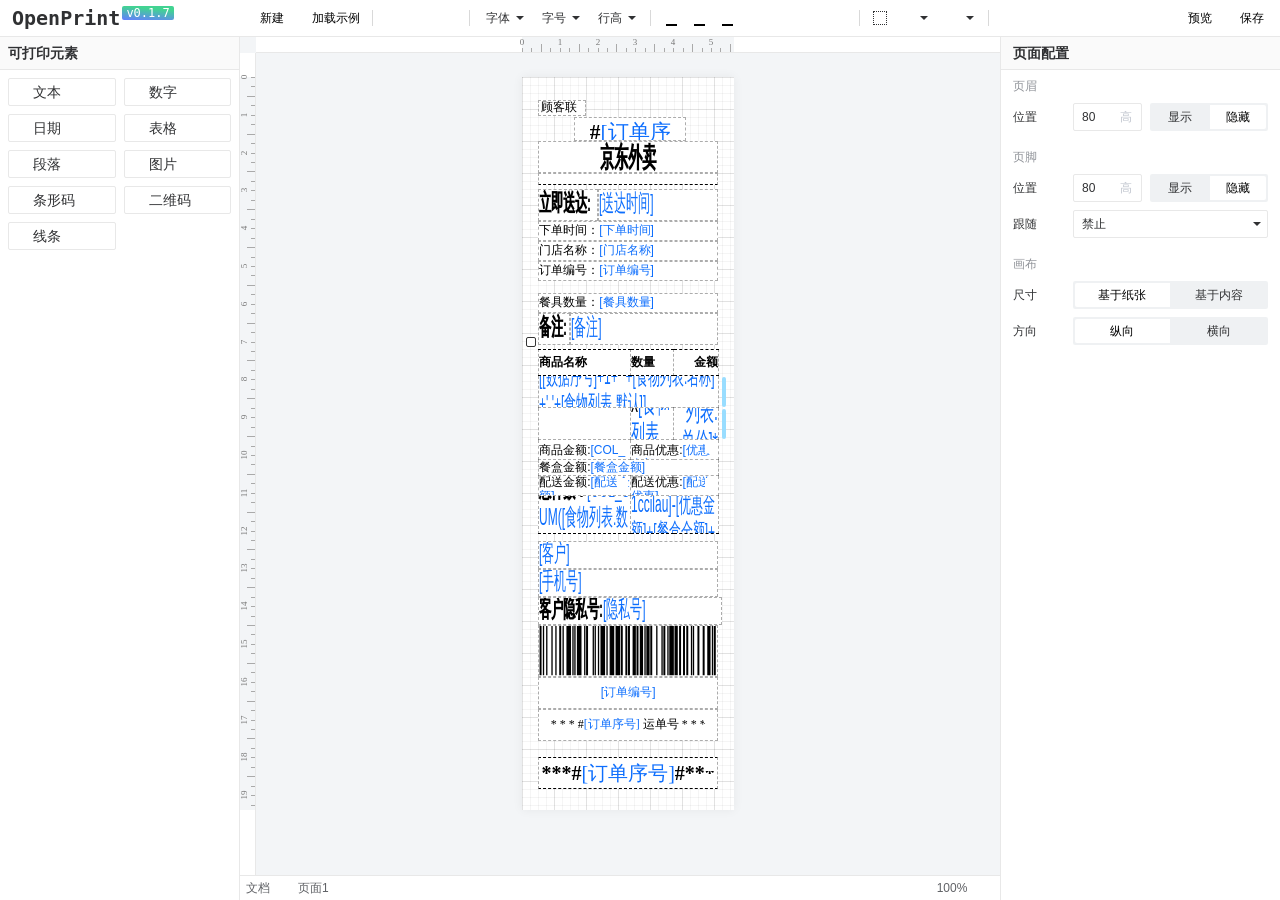
==== commit ebce2316: "文档更新" ====
--- a/index.html
+++ b/index.html
@@ -5,13 +5,13 @@
     <link rel="icon" href="/favicon.ico" />
     <meta name="viewport" content="width=device-width, initial-scale=1.0" />
     <title>OpenPrint</title>
-    <script type="module" crossorigin src="/assets/index-D5OmPz7I.js"></script>
-    <link rel="modulepreload" crossorigin href="/assets/utils-C-g-GhHG.js">
-    <link rel="stylesheet" crossorigin href="/assets/utils-aoY_Am-i.css">
+    <script type="module" crossorigin src="/assets/index-CbgC0sRn.js"></script>
+    <link rel="modulepreload" crossorigin href="/assets/utils-DKBSwPs6.js">
+    <link rel="stylesheet" crossorigin href="/assets/utils-DZLW0efQ.css">
     <link rel="stylesheet" crossorigin href="/assets/index-CcgvTnfc.css">
   </head>
   <body>
     <div id="app"></div>
   </body>
 </html>
-<!-- build on 2026-06-30 20:23:28 -->+<!-- build on 2026-07-19 23:20:03 -->
--- a/assets/utils-DZLW0efQ.css
+++ b/assets/utils-DZLW0efQ.css
@@ -0,0 +1 @@
+:root{--xwindow-color-primary:#ebeef0;--xwindow-color-danger:#e81123;--xwindow-border-radius:6px;--xwindow-logo-width:38px;--xwindow-header-bg-color:var(--xwindow-color-primary);--xwindow-header-color:#333;--xwindow-header-height:31px;--xwindow-header-font-size:14px;--xwindow-body-bg-color:#fff;--xwindow-border-color:var(--xwindow-color-primary);--xwindow-border-highlight-color:var(--xwindow-color-primary);--xwindow-box-shadow:1px 1px 18px #0003;--xwindow-mask-bg-color:#00000026;--xwindow-tabs-border-color:#dadada;--xwindow-tabs-font-size:13px;--xwindow-tabs-min-width:72px;--xwindow-tabs-border-radius:4px 4px 0 0}._1VK7aP6Q{box-sizing:border-box;box-shadow:var(--xwindow-box-shadow);border-radius:var(--xwindow-border-radius);position:fixed}.xwindow-is-transition ._1VK7aP6Q{transition-property:top,left,width,height;transition-duration:.15s;transition-timing-function:ease-in-out}.NVNs1c77,._6YdNLaat{transition:none}._2CnbRoMJ{border-radius:0!important;width:100vw!important;height:100vh!important;top:0!important;left:0!important}.zA2SqXcr{border-color:var(--xwindow-border-highlight-color)}.zA2SqXcr ._9aEaFNkh,.zA2SqXcr .vZWb6Qkb{background-color:var(--xwindow-header-bg-color);color:var(--xwindow-header-color)}.zA2SqXcr .iLHsNYpe,.zA2SqXcr .N7MFTyEe{color:var(--xwindow-header-color)}.uva6XuQT{z-index:8;height:100%;position:relative}.qoDFBdfs{visibility:hidden;z-index:-9999;opacity:0;pointer-events:none;transition:none}._9aEaFNkh{cursor:default;border:1px solid var(--xwindow-border-color);border-radius:var(--xwindow-border-radius) var(--xwindow-border-radius) 0 0;line-height:20px;font-size:var(--xwindow-header-font-size);background-color:#fff;border-bottom:none;flex-flow:row;align-items:center;display:flex}.DBu6bn4U{box-sizing:border-box;width:0;height:var(--xwindow-header-height);white-space:nowrap;text-overflow:ellipsis;flex:1;padding:6px 10px 6px 0;font-weight:600;line-height:20px;overflow:hidden}.UemRcQUk{flex-flow:row;align-items:center;display:flex}.cVGxhGiz{background-color:var(--xwindow-body-bg-color);border-radius:var(--xwindow-border-radius);border:1px solid var(--xwindow-border-color);border-top:none;flex:1;overflow:auto}.xwidow-is-simplewindow .cVGxhGiz{border-radius:0 0 var(--xwindow-border-radius) var(--xwindow-border-radius)}.wMNZtQy7{background-color:#f5f5f5;height:30px;padding:0 10px;line-height:30px}.iLHsNYpe{width:45px;height:var(--xwindow-header-height);text-align:center;background-color:#0000;border:none;border-radius:0;outline:none;margin:0;padding:0;transition:color .15s,background-color .15s;position:relative}.iLHsNYpe:after{content:"";opacity:0;z-index:1;background-color:#fff;transition:all .15s;position:absolute;inset:0}.iLHsNYpe:hover:after{opacity:.1;background-color:#000}.iLHsNYpe:last-child:hover:after{border-radius:0 var(--xwindow-border-radius) 0 0}.iLHsNYpe:focus{outline:none}.iLHsNYpe svg{fill:currentColor;z-index:2;width:14px;height:14px;margin:0 auto;display:block;position:relative}._2CnbRoMJ .iLHsNYpe:last-child:hover:after{border-radius:0!important}._2CnbRoMJ ._9aEaFNkh{border-top:none!important;border-left:none!important;border-right:none!important;border-radius:0!important}._2CnbRoMJ .cVGxhGiz{border-bottom:none!important;border-left:none!important;border-right:none!important;border-radius:0!important}.fzRsy8Zk:hover{color:#fff}.fzRsy8Zk:hover:after{background-color:var(--xwindow-color-danger);opacity:1}.omADR9yA svg{transform:rotate(-45deg)}.N7MFTyEe{width:var(--xwindow-logo-width);color:var(--xwindow-header-color)}.N7MFTyEe svg{fill:currentColor;width:18px;height:18px;margin:0 auto;display:block}.BNHRemDj{z-index:9;-webkit-user-select:none;user-select:none;position:absolute}.Qe5vFNec,.uznknYWJ{cursor:ns-resize;height:5px;left:1px;right:1px}.Qe5vFNec{top:-5px}.uznknYWJ{bottom:-5px}.DBccUnAy,.V9cjA8EU{cursor:ew-resize;width:5px;top:1px;bottom:1px}.V9cjA8EU{left:-5px}.DBccUnAy{right:-5px}.dWwPKrwA,._63ZYzjpc,.qBuPDFpV,._2G4YhoPB{width:6px;height:6px}.dWwPKrwA{cursor:nwse-resize;top:-5px;left:-5px}._63ZYzjpc{cursor:nesw-resize;bottom:-5px;left:-5px}.qBuPDFpV{cursor:nesw-resize;top:-5px;right:-5px}._2G4YhoPB{cursor:nwse-resize;bottom:-5px;right:-5px}.fuN6xzuM{background-color:var(--xwindow-mask-bg-color);position:fixed;inset:0}.crvWM9VP{flex-flow:column;height:100%;display:flex}.crvWM9VP .cVGxhGiz{border-top-left-radius:0;border-top-right-radius:0}.zpqhzNYo{min-width:52px;height:var(--xwindow-header-height);text-align:center;background-color:#0000;border:none;border-radius:0;outline:none;margin:0;padding:0 12px;transition:color .15s,background-color .15s;position:relative}.zpqhzNYo:after{content:"";opacity:0;z-index:1;background-color:#fff;transition:all .15s;position:absolute;inset:0}.zpqhzNYo:hover:after{opacity:.1;background-color:#000}._8AD13SKa{z-index:999;background-color:#fff;flex-flow:row;justify-content:center;align-items:center;display:flex;position:absolute;inset:0}._6KHoWN2k{background:linear-gradient(currentColor 0 0) 0 100%/0% 2px no-repeat;width:fit-content;padding-bottom:8px;font-size:24px;animation:2s linear infinite pcaqYgBy}._6KHoWN2k:before{content:attr(data-text)}@keyframes pcaqYgBy{to{background-size:100% 2px}}.efQetSTC{flex-flow:column;height:100%;display:flex}.kuJMFhpr{font-weight:700;line-height:20px;font-size:var(--xwindow-header-font-size);flex-shrink:0;margin:0 16px 0 4px}.vZWb6Qkb{cursor:default;border:1px solid var(--xwindow-border-color);border-bottom-color:var(--xwindow-tabs-border-color);border-radius:var(--xwindow-border-radius) var(--xwindow-border-radius) 0 0;background-color:#fff;flex-flow:row;align-items:flex-end;line-height:20px;display:flex}.jE8V5gCe{flex-flow:row;flex:1 0;align-items:center;margin-right:8px;padding-top:4px;padding-left:10px;display:flex}.hFkm7TBq{-webkit-user-select:none;user-select:none;flex-flow:row;flex:1;width:0;height:28px;margin-bottom:-1px;display:flex;overflow:hidden}.ifbvf59W{min-width:var(--xwindow-tabs-min-width);border-radius:var(--xwindow-tabs-border-radius);text-align:center;box-sizing:border-box;height:28px;line-height:27px;font-size:var(--xwindow-tabs-font-size);border:1px solid #0000;padding:0 8px;transition:background-color .15s;position:relative}.ifbvf59W:not(.rxdUa2oY):hover{border-top-color:var(--xwindow-tabs-border-color);border-left-color:var(--xwindow-tabs-border-color);border-right-color:var(--xwindow-tabs-border-color);background-color:#fff}.ifbvf59W+.ifbvf59W{margin-left:1px}.ifbvf59W:first-child:before{content:"";border-left:1px solid var(--xwindow-tabs-border-color);position:absolute;top:4px;bottom:4px;left:-1px}.ifbvf59W.ijgxF5xE{border-top-color:var(--xwindow-tabs-border-color);border-left-color:var(--xwindow-tabs-border-color);border-right-color:var(--xwindow-tabs-border-color);background-color:#fff;border-bottom-color:#fff}.ifbvf59W.rxdUa2oY{cursor:not-allowed;opacity:.75}.efQetSTC .cVGxhGiz{border-top-left-radius:0;border-top-right-radius:0}.ETCBCJiq,._icon_1uhhs_2{fill:currentColor;width:1em;height:1em}._zoom_13dvp_2{align-items:center;height:100%;display:flex}._scale_13dvp_8{text-align:center;width:40px}._help_1l6l8_2{cursor:help;align-items:center;display:inline-flex}._help_1l6l8_2>svg{margin-left:4px}._reference_bwn7d_2{display:inline-flex;position:relative}._popover_bwn7d_7{box-sizing:border-box;border:1px solid var(--openprint-border-color);background-color:#fff;border-radius:2px;position:fixed;box-shadow:0 2px 4px #b7b7b71f}._table_1okjf_1{--table-border-color:#e0e0e0;border:1px solid var(--table-border-color);height:100%;font-size:12px;overflow:auto}._table_1okjf_1 table{table-layout:fixed;border-collapse:separate;border-spacing:0;border-right:1px solid var(--table-border-color)}._table_1okjf_1 th,._table_1okjf_1 td{padding:0}._thead_1okjf_21{z-index:9;border-bottom:1px solid var(--table-border-color);background-color:#eff1f3;position:sticky;top:0}._tbody_1okjf_29{border-bottom:1px solid var(--table-border-color)}._tbody_1okjf_29 tr:hover{background-color:var(--openprint-bgcolor-hover)}._tbody_1okjf_29 tr:last-child td{border-bottom:none}._tbody_1okjf_29 td{border-bottom:1px solid var(--table-border-color)}._index_1okjf_45{border-right:1px solid var(--table-border-color)}._index_1okjf_45>._cell_1okjf_49,._expand_1okjf_53{text-align:center}._expandBtn_1okjf_57{box-sizing:border-box;z-index:8;cursor:pointer;background-color:#fff;border:1px solid #333;border-radius:2px;justify-content:center;align-items:center;width:15px;height:15px;padding:0;display:inline-flex;position:relative}._expandBtn_1okjf_57:after{content:"";border-top:1px solid #333;position:absolute;top:6px;left:3px;right:3px}._expandBtn_1okjf_57:before{content:"";border-left:1px solid #333;position:absolute;top:3px;bottom:3px;left:6px}._expandActive_1okjf_92:before{display:none}._expandBtn_1okjf_57 svg{width:100%;height:100%;display:block}._indent_1okjf_102{width:100%;height:32px;position:relative}._indent_1okjf_102:after{content:"";z-index:1;border-top:1px solid #666;position:absolute;top:16px;left:18px;right:-4px}._indent_1okjf_102:before{content:"";z-index:1;border-left:1px solid #666;position:absolute;top:-16px;bottom:0;left:18px}._indentLast_1okjf_128:before{bottom:16px}._cell_1okjf_49{box-sizing:border-box;text-align:left;height:32px;padding:4px 8px;line-height:24px}.openprint-select{box-sizing:border-box;height:28px;color:var(--openprint-text-color);text-align:left;cursor:default;-webkit-user-select:none;user-select:none;transition:background-color ease var(--openprint-transition-duration), color ease var(--openprint-transition-duration), border-color ease var(--openprint-transition-duration);background-color:#fff;border-radius:2px;outline:none;padding:3px 8px;font-size:12px;line-height:20px;display:inline-flex;position:relative}.openprint-select-border{border:1px solid var(--openprint-border-color)}.openprint-select-border:hover{border-color:var(--openprint-border-color-dark)}.openprint-select-appearance{padding-right:20px!important}.openprint-select-appearance:after{content:"";border-top:4px solid var(--openprint-text-color);border-bottom:4px solid #0000;border-left:4px solid #0000;border-right:4px solid #0000;position:absolute;top:calc(50% - 2px);right:6px}.openprint-select-content{white-space:nowrap;width:100%;overflow:hidden}.openprint-select:not(.openprint-select-is-button) .openprint-select-placeholder{color:var(--openprint-text-secondary-color)}.openprint-select-popover{box-sizing:border-box;border:1px solid var(--openprint-border-color);background-color:#fff;border-radius:2px;position:fixed;box-shadow:0 2px 8px #b7b7b73d}.openprint-select-filter{border-bottom:1px solid var(--openprint-border-color);padding:6px}.openprint-select-filter-input{width:100%;height:24px;padding:1px 2px}.openprint-select-list{max-height:264px;padding:2px 0;overflow-y:auto}.openprint-select-empty{text-align:center;color:var(--openprint-text-secondary-color);padding:12px;font-size:12px}.openprint-select-list::-webkit-scrollbar{width:5px;height:5px}.openprint-select-list::-webkit-scrollbar-thumb{background-color:#7373733d;background-clip:content-box;border-radius:5px}.openprint-select-list::-webkit-scrollbar-thumb:hover{background-color:#7373737a}.openprint-select-list::-webkit-scrollbar-track{background-color:#0000}.openprint-select-list::-webkit-scrollbar-corner{background-color:#0000}.openprint-select-option{cursor:default;white-space:nowrap;border-radius:2px;flex-flow:row;justify-content:space-between;align-items:center;padding:3px 6px;font-size:12px;line-height:18px;transition:background-color .12s;display:flex;position:relative}.openprint-select-label{z-index:1;align-items:center;display:flex;position:relative}.openprint-select-icon{margin-right:8px}.openprint-select-hover:before{content:"";z-index:0;background-color:var(--openprint-bgcolor-hover);position:absolute;inset:0 2px}.openprint-select-detail{border-top:1px solid var(--openprint-border-color);color:#666;cursor:default;white-space:pre-wrap;padding:3px 8px;font-size:12px;line-height:20px}.openprint-select-short{color:#9a9a9a;flex-shrink:0;margin-left:24px}.openprint-select-selected span:not(.openprint-select-short){color:var(--openprint-color-blue)}.openprint-select-disabled{cursor:not-allowed;color:var(--openprint-text-secondary-color)}.openprint-select-showclear{padding-right:20px}.openprint-select-clear-icon{color:#1018284d;background-color:#fff;position:absolute;top:50%;right:4px;transform:translateY(-50%)}.openprint-select-clear-icon:hover{color:var(--openprint-color-red)}.openprint-select-group-label{color:var(--openprint-text-secondary-color);cursor:default;z-index:9;background-color:#fff;padding:3px 6px;font-size:12px;line-height:18px;position:sticky;top:0}.openprint-select-is-text{width:auto;height:16px;padding:0;line-height:16px;padding-right:16px!important}.openprint-select-is-text.openprint-select-appearance:after{right:4px}.openprint-select-is-button:hover,.openprint-select-is-button:focus{background-color:var(--openprint-bgcolor-hover)}.openprint-select-is-large{height:32px;padding:5px 8px;font-size:14px}.openprint-select-popover-is-large .openprint-select-detail{padding-top:6px;padding-bottom:6px;font-size:14px}.openprint-select-popover-is-large .openprint-select-option{border-radius:3px;padding:6px 8px;font-size:14px;line-height:20px}.openprint-select-popover-is-large .openprint-select-group-label{padding:6px 8px;font-size:14px;line-height:20px}.openprint-select-popover-is-large .openprint-select-empty{font-size:14px}.openprint-select-is-small{height:24px;padding:2px 8px}.openprint-form-item{margin-bottom:12px}.openprint-form-label{flex-flow:row;justify-content:space-between;align-items:center;display:flex}.openprint-form-label>label{color:var(--openprint-text-color);padding:4px 0;font-size:12px;line-height:20px}.openprint-form-required:after{content:"*";color:red;margin-left:2px;font-size:12px;line-height:1}.openprint-form-content{position:relative}.openprint-form-message{color:red;font-size:11px;line-height:1;position:absolute;bottom:-12px}.openprint-form-error .openprint-form-control{border-color:red!important}.openprint-form-left .openprint-form-item{flex-flow:row;gap:4px;display:flex}.openprint-form-left .openprint-form-label{width:var(--openprint-form-label-width);flex-shrink:0}.openprint-form-left .openprint-form-content{flex:1;width:0}.openprint-form-top .openprint-form-control+.openprint-form-control{margin-top:var(--openprint-gap-base)}.openprint-form-item-is-large .openprint-form-label>label{font-size:14px;line-height:24px}._tree_1wvju_1{font-size:14px}._node_1wvju_5{flex-flow:row;align-items:center;display:flex}._content_1wvju_11{cursor:pointer;white-space:nowrap;border-radius:2px;align-items:center;height:24px;padding:0 4px;font-size:12px;line-height:20px;display:flex}._content_1wvju_11:hover{background-color:var(--openprint-bgcolor-hover)}._space_1wvju_27,._expand_1wvju_28{flex-shrink:0;width:24px;height:24px;display:flex}._expand_1wvju_28{cursor:pointer;border-radius:2px;flex-flow:row;justify-content:center;align-items:center}._expand_1wvju_28 svg{transition:transform .15s}._expand_1wvju_28._active_1wvju_47 svg{transform:rotate(90deg)}._expand_1wvju_28:hover{background-color:var(--openprint-bgcolor-hover)}._children_1wvju_55{padding-left:24px}._svPanel_1sv6o_2{background-image:linear-gradient(#0000,#000),linear-gradient(90deg,#fff,#fff0);background-color:var(--hue-channel-color);width:234px;height:160px;position:relative}._thumb_1sv6o_10{box-sizing:border-box;background-color:var(--hue-channel-color);border:2px solid #fff;border-radius:50%;width:12px;height:12px;position:absolute;top:-4px;left:-4px;box-shadow:0 0 2px #0000004d}._hue_1ozoc_2{background:linear-gradient(90deg,red 0%,#ff0 17%,#0f0 33%,#0ff 50%,#00f 67%,#f0f 83%,red 100%);border-radius:4px;width:200px;height:8px;position:relative}._thumb_1ozoc_10{box-sizing:border-box;background-color:var(--hue-channel-color);border:2px solid #fff;border-radius:50%;width:12px;height:12px;position:absolute;top:-2px;box-shadow:0 0 2px #0000004d}._alpha_1x8jd_2{background-size:var(--qp-cp-bg-transparent-size);background-position:var(--qp-cp-bg-transparent-position);background-image:var(--qp-cp-bg-transparent-image);border-radius:4px;width:200px;height:8px;position:relative;box-shadow:inset 0 0 1px #00000040}._alpha_1x8jd_2:before{content:"";z-index:2;background-image:linear-gradient(to right, var(--alpha-channel-color-a) 0%, var(--alpha-channel-color-b) 100%);border-radius:4px;position:absolute;inset:0}._thumb_1x8jd_26{box-sizing:border-box;background-color:var(--hue-channel-color);z-index:3;border:2px solid #fff;border-radius:50%;width:12px;height:12px;position:absolute;top:-2px;box-shadow:0 0 2px #0000004d}._colorPicker_iy2fp_2{display:inline-block}._disabled_iy2fp_6{cursor:not-allowed}._colorPickerInput_iy2fp_10{flex-flow:row;align-items:center;line-height:16px;display:flex}._colorBlock_iy2fp_17{border:1px solid var(--openprint-border-color);cursor:pointer;box-sizing:border-box;border-radius:2px;width:16px;height:16px}._colorValue_iy2fp_26{margin-left:4px;font-size:14px}._colorPickerPanel_iy2fp_31{box-sizing:border-box;--qp-cp-alpha-a:#eee;--qp-cp-alpha-b:transparent;--qp-cp-bg-transparent-size:8px 8px;--qp-cp-bg-transparent-position:0 0, 4px 0, 4px -4px, 0 4px;--qp-cp-bg-transparent-image:linear-gradient(45deg, var(--qp-cp-alpha-a) 25%, var(--qp-cp-alpha-b) 25%), linear-gradient(135deg, var(--qp-cp-alpha-a) 25%, var(--qp-cp-alpha-b) 25%), linear-gradient(45deg, var(--qp-cp-alpha-b) 75%, var(--qp-cp-alpha-a) 75%), linear-gradient(135deg, var(--qp-cp-alpha-b) 75%, var(--qp-cp-alpha-a) 75%);flex-flow:row;display:flex}._presetPanel_iy2fp_45{padding:8px}._colourAtla_iy2fp_49{grid-template-columns:repeat(10,20px);gap:3px;display:grid}._color_iy2fp_2{box-sizing:border-box;background-color:#fff;border:.5px solid #00000014;width:20px;height:20px;position:relative}._color_iy2fp_2:hover:after{content:"";pointer-events:none;border:1px solid #00000052;width:22px;height:22px;position:absolute;top:-3px;left:-3px}._presetTools_iy2fp_76{flex-flow:row;margin-bottom:8px;display:flex}._clearBtn_iy2fp_82,._indicator_iy2fp_83{border:1px solid var(--openprint-border-color);background-color:#0000;border-radius:2px;flex:1;align-items:center;width:0;padding:4px;font-size:12px;line-height:14px;display:inline-flex}._indicator_iy2fp_83:hover,._clearBtn_iy2fp_82:hover{background-color:var(--openprint-bgcolor-hover)}._none_iy2fp_101{background-color:#fff;border:1px solid;border-radius:2px;flex-shrink:0;width:12px;height:12px;margin-right:6px;position:relative;overflow:hidden}._none_iy2fp_101:after{content:"";transform-origin:50%;border-top:1px solid red;width:24px;position:absolute;top:8px;left:-9px;transform:rotate(-45deg)}._indicator_iy2fp_83{margin-left:3px}._indicator_iy2fp_83>svg{margin-right:6px}._recentColors_iy2fp_132{color:var(--openprint-text-secondary-color);margin-top:12px;margin-bottom:3px;font-size:12px;line-height:20px}._panel_1auhf_2{border-left:1px solid var(--openprint-border-color);padding:8px}._sv_1auhf_7{margin-bottom:10px}._hua_1auhf_11{margin-bottom:8px}._sliders_1auhf_15{margin-bottom:8px;position:relative}._tools_1auhf_20{flex-flow:row;align-items:center;display:flex}._tools_1auhf_20 input{flex:1;height:20px;margin:0 4px;padding:2px 4px;line-height:16px}._confirm_1auhf_37{background-color:#0000;height:20px;line-height:20px}._preview_1auhf_44{background-size:var(--qp-cp-bg-transparent-size);background-position:var(--qp-cp-bg-transparent-position);background-image:var(--qp-cp-bg-transparent-image);border-radius:4px;width:24px;height:24px;position:absolute;top:0;right:0;overflow:hidden}._previewColor_1auhf_59{width:100%;height:100%;box-shadow:inset 0 0 1px #00000040}._indicator_11lrs_2{border:1px solid var(--openprint-border-color);border-radius:2px;transition:border-color .12s}._indicator_11lrs_2:not(._disabled_11lrs_8):hover{border-color:var(--openprint-border-color-dark)}._indicator_11lrs_2{cursor:default;box-sizing:border-box;align-items:center;width:100%;height:28px;padding:0 4px;display:flex}._disabled_11lrs_8{cursor:not-allowed;color:var(--openprint-text-secondary-color)}._colorBlock_11lrs_27{box-sizing:border-box;border:1px solid;border-radius:2px;width:18px;height:18px;margin-right:8px;position:relative;overflow:hidden}._colorValue_11lrs_38{flex:1;width:0;font-size:12px}._colorNone_11lrs_45:after{content:"";transform-origin:50%;border-top:1px solid red;width:24px;position:absolute;top:8px;left:-4px;transform:rotate(-45deg)}.openprint-input{box-sizing:border-box;border:1px solid var(--openprint-border-color);width:100%;height:28px;transition:border-color ease var(--openprint-transition-duration);border-radius:2px;align-items:center;display:inline-flex}.openprint-is-large{height:32px}.openprint-is-small{height:24px}.openprint-is-disabled{opacity:.85;cursor:default;background-color:#fafafa}.openprint-input:not(.openprint-is-disabled):hover,.openprint-input:not(.openprint-is-disabled):focus-within{border-color:var(--openprint-border-color-dark)}.openprint-input__input{box-sizing:border-box;width:0;min-width:0;height:100%;color:var(--openprint-text-color);font-size:12px;line-height:20px;font-family:var(--openprint-font-family);background:0 0;border:none;outline:none;flex:1;padding:3px 8px}.openprint-input__input::placeholder{color:var(--openprint-text-secondary-color)}.openprint-input__input:disabled{cursor:default}.openprint-is-large .openprint-input__input{padding:5px 8px;font-size:14px}.openprint-is-small .openprint-input__input{padding:1px 8px}.openprint-input__prefix,.openprint-input__suffix{height:100%;color:var(--openprint-text-secondary-color);flex-shrink:0;justify-content:center;align-items:center;display:inline-flex}.openprint-input__prefix{padding-left:8px}.openprint-input__suffix{padding-right:8px}.openprint-input__clear{cursor:pointer;height:100%;color:var(--openprint-text-secondary-color);flex-shrink:0;justify-content:center;align-items:center;padding:0 6px;display:inline-flex}.openprint-input__clear:hover{color:var(--openprint-text-color)}.openprint-input[type=number]::-webkit-outer-spin-button{appearance:none}.openprint-input[type=number]::-webkit-inner-spin-button{appearance:none}.openprint-input-number{width:100%;display:inline-flex;position:relative}.openprint-input-number .openprint-input__input{width:100%;padding-right:20px}.openprint-input-number .openprint-input__input::-webkit-outer-spin-button{appearance:none;margin:0}.openprint-input-number .openprint-input__input::-webkit-inner-spin-button{appearance:none;margin:0}.openprint-input-number__controls{border-radius:0 2px 2px 0;flex-direction:column;width:20px;height:calc(100% - 2px);display:flex;position:absolute;top:1px;right:1px;overflow:hidden}.openprint-input-number__controls-up,.openprint-input-number__controls-down{color:var(--openprint-text-color);cursor:pointer;background:0 0;border:none;outline:none;flex:1;justify-content:center;align-items:center;margin:0;padding:0;line-height:1;display:flex;position:relative}.openprint-input-number__controls-up:not(:disabled):hover,.openprint-input-number__controls-down:not(:disabled):hover{color:var(--openprint-text-color);background-color:#f5f5f5}.openprint-input-number__controls-up:not(:disabled):active,.openprint-input-number__controls-down:not(:disabled):active{background-color:#e8e8e8}.openprint-input-number__controls-up:disabled,.openprint-input-number__controls-down:disabled{cursor:not-allowed;opacity:.4}.openprint-input-number__controls-up:after{content:"";border:4px solid #0000;border-top-width:0;border-bottom-color:currentColor;position:absolute;top:calc(50% - 2px);left:calc(50% - 4px)}.openprint-input-number__controls-down:after{content:"";border:4px solid #0000;border-top-color:currentColor;border-bottom-width:0;position:absolute;top:calc(50% - 2px);left:calc(50% - 4px)}.openprint-is-disabled .openprint-input-number__controls{opacity:.85}.openprint-is-disabled .openprint-input-number__controls-up,.openprint-is-disabled .openprint-input-number__controls-down{cursor:default;pointer-events:none}.openprint-input-number__label{color:#c0c5ce;pointer-events:none;padding:0 8px;font-size:12px;line-height:28px;position:absolute;top:0;right:0}.openprint-is-large .openprint-input-number__label{font-size:14px;line-height:32px}.openprint-is-small .openprint-input-number__label{line-height:24px}.openprint-input-number--has-controls .openprint-input-number__label{right:21px}.openprint-is-large .openprint-input-number--has-controls .openprint-input-number__label{right:25px}.openprint-input-number--has-label .openprint-input__input{padding-right:48px}.openprint-is-large .openprint-input-number--has-label .openprint-input__input{padding-right:56px}.openprint-is-large .openprint-input-number .openprint-input__input{padding-top:5px;padding-bottom:5px;padding-left:8px;font-size:14px}.openprint-button{box-sizing:border-box;vertical-align:middle;height:28px;font-size:12px;font-family:var(--openprint-font-family);cursor:pointer;border:1px solid var(--openprint-button-border-color);transition:background-color ease var(--openprint-transition-duration), color ease var(--openprint-transition-duration), border-color ease var(--openprint-transition-duration);background-color:#fff;border-radius:2px;outline:none;flex-flow:row;flex-shrink:0;justify-content:center;align-items:center;padding:3px 12px;display:inline-flex}.openprint-button-is-large{height:32px;padding:5px 16px;font-size:14px}.openprint-button-is-small{height:24px;padding:0 6px;font-size:12px}.openprint-button>span{line-height:20px}.openprint-button>svg~span,.openprint-button+.openprint-button{margin-left:4px}.openprint-button:hover{border-color:var(--openprint-bgcolor-hover);background-color:var(--openprint-bgcolor-hover);color:#000}.openprint-button:focus-visible{border-color:var(--openprint-button-border-color-hover)}.openprint-button:not(:disabled):active{color:#000;background-color:var(--openprint-bgcolor-active);border-color:var(--openprint-bgcolor-active);transform:translateY(1px)}.openprint-button:disabled{cursor:not-allowed!important;color:var(--openprint-text-secondary-color)!important;background-color:#f5f5f5!important;border-color:#d9d9d9!important}.openprint-button-is-text{background-color:#0000;border:none}.openprint-button-is-icon{aspect-ratio:1;background-color:#0000;border:none;height:auto;padding:4px}.openprint-button-is-text:disabled{background-color:#0000!important}.openprint-button-is-link{height:auto;color:var(--openprint-color-blue);background-color:#0000;border:none;border-bottom:1px solid #0000;padding:1px 0 0;font-weight:400}.openprint-button-is-link>span{line-height:1}.openprint-button-is-link.openprint-button-is-large{font-size:14px}.openprint-button-is-link:not(:disabled):hover{border-color:var(--openprint-color-blue);color:var(--openprint-color-blue);background-color:#0000}.openprint-button-is-link:not(:disabled):active{border-color:var(--openprint-color-blue);border-bottom:1px solid var(--openprint-color-blue);color:var(--openprint-color-blue);background-color:#0000}.openprint-button-is-link:disabled{background-color:#0000!important;border-color:#0000!important}.openprint-radio-button{background-color:var(--openprint-bgcolor-hover);border-radius:2px;align-items:center;padding:2px;display:inline-flex}.openprint-radio-button-is-compacted .openprint-radio-button-item{padding:2px 0}.openprint-radio-button-item{text-align:center;cursor:pointer;-webkit-user-select:none;user-select:none;box-sizing:border-box;border-radius:2px;flex-grow:1;height:24px;padding:2px 16px;font-size:12px;line-height:20px;transition:background-color .15s}.openprint-radio-button-item>input[type=radio]{margin:0;display:none}.openprint-radio-button-item+.openprint-radio-button-item{margin-left:2px}.openprint-radio-button-item:first-child{border-radius:2px 0 0 2px}.openprint-radio-button-item:last-child{border-radius:0 2px 2px 0}.openprint-radio-button-item:hover{color:#000}.openprint-radio-button-item-is-selected{color:#000;cursor:default;background-color:#fff}.openprint-radio-button-is-disabled .openprint-radio-button-item{cursor:not-allowed;opacity:.85;color:var(--openprint-text-color)!important}.openprint-dropdown{vertical-align:middle;flex-flow:row;display:inline-flex}.openprint-dropdown .openprint-button{position:relative}.openprint-dropdown>.openprint-button:first-child{border-top-right-radius:0;border-bottom-right-radius:0}.openprint-dropdown .openprint-dropdown-arrow{border-top-left-radius:0;border-bottom-left-radius:0;margin-left:-1px;padding-left:6px;padding-right:6px}.openprint-dropdown .openprint-button:hover,.openprint-dropdown .openprint-button:focus-visible{z-index:1}.openprint-dropdown-arrow:after{content:"";border-top:4px solid;border-left:4px solid #0000;border-right:4px solid #0000;display:block}.openprint-dropdown-popover{font-size:12px;font-family:var(--openprint-font-family);color:#222;-webkit-user-select:none;user-select:none;padding:4px 0}.openprint-dropdown-item{cursor:default;white-space:nowrap;transition:background-color ease var(--openprint-transition-duration);border-radius:2px;flex-flow:row;align-items:center;padding:2px 8px;line-height:20px;display:flex}.openprint-dropdown-item:hover{background-color:var(--openprint-bgcolor-hover)}.openprint-dropdown-item-icon{flex-shrink:0;width:14px;height:14px;margin-right:8px;display:block}.openprint-dropdown-item-label{text-overflow:ellipsis;flex:1;overflow:hidden}.openprint-dropdown-disabled{cursor:not-allowed!important;color:#999!important;background-color:#0000!important}._loading_r4vfc_2{height:100%;color:var(--openprint-text-secondary-color);justify-content:center;align-items:center;font-size:12px;display:flex}._loading_r4vfc_2 svg{animation:.8s linear infinite _loading-rotate_r4vfc_1;display:block}._loading_r4vfc_2 span{margin-left:8px}@keyframes _loading-rotate_r4vfc_1{0%{transform:rotate(0)}to{transform:rotate(360deg)}}
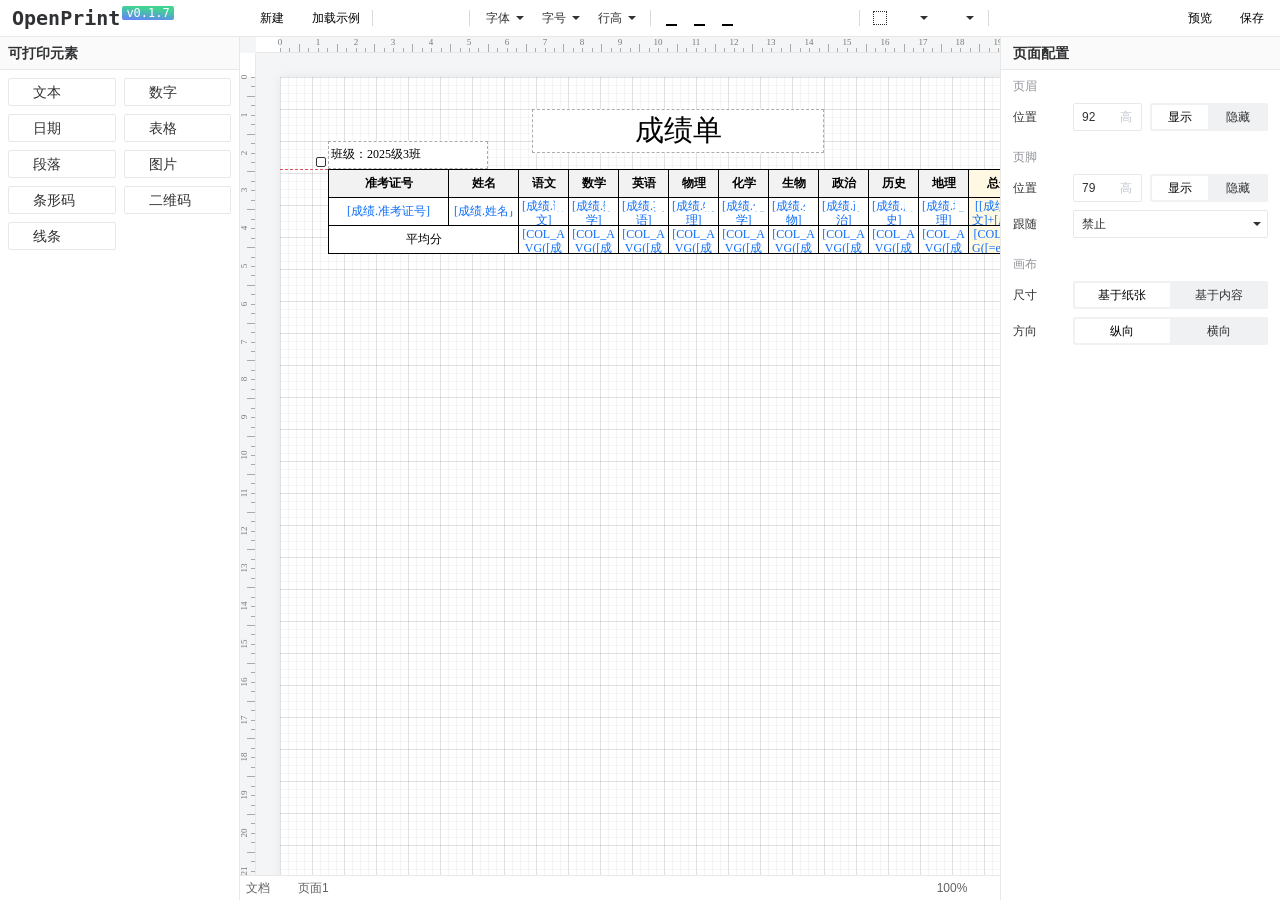
==== commit 6225e0aa: "文档更新" ====
--- a/index.html
+++ b/index.html
@@ -5,13 +5,13 @@
     <link rel="icon" href="/favicon.ico" />
     <meta name="viewport" content="width=device-width, initial-scale=1.0" />
     <title>OpenPrint</title>
-    <script type="module" crossorigin src="/assets/index-CbgC0sRn.js"></script>
-    <link rel="modulepreload" crossorigin href="/assets/utils-DKBSwPs6.js">
-    <link rel="stylesheet" crossorigin href="/assets/utils-DZLW0efQ.css">
-    <link rel="stylesheet" crossorigin href="/assets/index-CcgvTnfc.css">
+    <script type="module" crossorigin src="/assets/index-CbE_Zh-5.js"></script>
+    <link rel="modulepreload" crossorigin href="/assets/utils-CE9Q4lKI.js">
+    <link rel="stylesheet" crossorigin href="/assets/utils-B2XPmauu.css">
+    <link rel="stylesheet" crossorigin href="/assets/index-DjLveKD2.css">
   </head>
   <body>
     <div id="app"></div>
   </body>
 </html>
-<!-- build on 2026-07-19 23:20:03 -->+<!-- build on 2026-10-02 14:29:53 -->
--- a/assets/utils-B2XPmauu.css
+++ b/assets/utils-B2XPmauu.css
@@ -0,0 +1 @@
+:root{--xwindow-color-primary:#ebeef0;--xwindow-color-danger:#e81123;--xwindow-border-radius:6px;--xwindow-logo-width:38px;--xwindow-header-bg-color:var(--xwindow-color-primary);--xwindow-header-color:#333;--xwindow-header-height:31px;--xwindow-header-font-size:14px;--xwindow-body-bg-color:#fff;--xwindow-border-color:var(--xwindow-color-primary);--xwindow-border-highlight-color:var(--xwindow-color-primary);--xwindow-box-shadow:1px 1px 18px #0003;--xwindow-mask-bg-color:#00000026;--xwindow-tabs-border-color:#dadada;--xwindow-tabs-font-size:13px;--xwindow-tabs-min-width:72px;--xwindow-tabs-border-radius:4px 4px 0 0}._1VK7aP6Q{box-sizing:border-box;box-shadow:var(--xwindow-box-shadow);border-radius:var(--xwindow-border-radius);position:fixed}.xwindow-is-transition ._1VK7aP6Q{transition-property:top,left,width,height;transition-duration:.15s;transition-timing-function:ease-in-out}.NVNs1c77,._6YdNLaat{transition:none}._2CnbRoMJ{border-radius:0!important;width:100vw!important;height:100vh!important;top:0!important;left:0!important}.zA2SqXcr{border-color:var(--xwindow-border-highlight-color)}.zA2SqXcr ._9aEaFNkh,.zA2SqXcr .vZWb6Qkb{background-color:var(--xwindow-header-bg-color);color:var(--xwindow-header-color)}.zA2SqXcr .iLHsNYpe,.zA2SqXcr .N7MFTyEe{color:var(--xwindow-header-color)}.uva6XuQT{z-index:8;height:100%;position:relative}.qoDFBdfs{visibility:hidden;z-index:-9999;opacity:0;pointer-events:none;transition:none}._9aEaFNkh{cursor:default;border:1px solid var(--xwindow-border-color);border-radius:var(--xwindow-border-radius) var(--xwindow-border-radius) 0 0;line-height:20px;font-size:var(--xwindow-header-font-size);background-color:#fff;border-bottom:none;flex-flow:row;align-items:center;display:flex}.DBu6bn4U{box-sizing:border-box;width:0;height:var(--xwindow-header-height);white-space:nowrap;text-overflow:ellipsis;flex:1;padding:6px 10px 6px 0;font-weight:600;line-height:20px;overflow:hidden}.UemRcQUk{flex-flow:row;align-items:center;display:flex}.cVGxhGiz{background-color:var(--xwindow-body-bg-color);border-radius:var(--xwindow-border-radius);border:1px solid var(--xwindow-border-color);border-top:none;flex:1;overflow:auto}.xwidow-is-simplewindow .cVGxhGiz{border-radius:0 0 var(--xwindow-border-radius) var(--xwindow-border-radius)}.wMNZtQy7{background-color:#f5f5f5;height:30px;padding:0 10px;line-height:30px}.iLHsNYpe{width:45px;height:var(--xwindow-header-height);text-align:center;background-color:#0000;border:none;border-radius:0;outline:none;margin:0;padding:0;transition:color .15s,background-color .15s;position:relative}.iLHsNYpe:after{content:"";opacity:0;z-index:1;background-color:#fff;transition:all .15s;position:absolute;inset:0}.iLHsNYpe:hover:after{opacity:.1;background-color:#000}.iLHsNYpe:last-child:hover:after{border-radius:0 var(--xwindow-border-radius) 0 0}.iLHsNYpe:focus{outline:none}.iLHsNYpe svg{fill:currentColor;z-index:2;width:14px;height:14px;margin:0 auto;display:block;position:relative}._2CnbRoMJ .iLHsNYpe:last-child:hover:after{border-radius:0!important}._2CnbRoMJ ._9aEaFNkh{border-top:none!important;border-left:none!important;border-right:none!important;border-radius:0!important}._2CnbRoMJ .cVGxhGiz{border-bottom:none!important;border-left:none!important;border-right:none!important;border-radius:0!important}.fzRsy8Zk:hover{color:#fff}.fzRsy8Zk:hover:after{background-color:var(--xwindow-color-danger);opacity:1}.omADR9yA svg{transform:rotate(-45deg)}.N7MFTyEe{width:var(--xwindow-logo-width);color:var(--xwindow-header-color)}.N7MFTyEe svg{fill:currentColor;width:18px;height:18px;margin:0 auto;display:block}.BNHRemDj{z-index:9;-webkit-user-select:none;user-select:none;position:absolute}.Qe5vFNec,.uznknYWJ{cursor:ns-resize;height:5px;left:1px;right:1px}.Qe5vFNec{top:-5px}.uznknYWJ{bottom:-5px}.DBccUnAy,.V9cjA8EU{cursor:ew-resize;width:5px;top:1px;bottom:1px}.V9cjA8EU{left:-5px}.DBccUnAy{right:-5px}.dWwPKrwA,._63ZYzjpc,.qBuPDFpV,._2G4YhoPB{width:6px;height:6px}.dWwPKrwA{cursor:nwse-resize;top:-5px;left:-5px}._63ZYzjpc{cursor:nesw-resize;bottom:-5px;left:-5px}.qBuPDFpV{cursor:nesw-resize;top:-5px;right:-5px}._2G4YhoPB{cursor:nwse-resize;bottom:-5px;right:-5px}.fuN6xzuM{background-color:var(--xwindow-mask-bg-color);position:fixed;inset:0}.crvWM9VP{flex-flow:column;height:100%;display:flex}.crvWM9VP .cVGxhGiz{border-top-left-radius:0;border-top-right-radius:0}.zpqhzNYo{min-width:52px;height:var(--xwindow-header-height);text-align:center;background-color:#0000;border:none;border-radius:0;outline:none;margin:0;padding:0 12px;transition:color .15s,background-color .15s;position:relative}.zpqhzNYo:after{content:"";opacity:0;z-index:1;background-color:#fff;transition:all .15s;position:absolute;inset:0}.zpqhzNYo:hover:after{opacity:.1;background-color:#000}._8AD13SKa{z-index:999;background-color:#fff;flex-flow:row;justify-content:center;align-items:center;display:flex;position:absolute;inset:0}._6KHoWN2k{background:linear-gradient(currentColor 0 0) 0 100%/0% 2px no-repeat;width:fit-content;padding-bottom:8px;font-size:24px;animation:2s linear infinite pcaqYgBy}._6KHoWN2k:before{content:attr(data-text)}@keyframes pcaqYgBy{to{background-size:100% 2px}}.efQetSTC{flex-flow:column;height:100%;display:flex}.kuJMFhpr{font-weight:700;line-height:20px;font-size:var(--xwindow-header-font-size);flex-shrink:0;margin:0 16px 0 4px}.vZWb6Qkb{cursor:default;border:1px solid var(--xwindow-border-color);border-bottom-color:var(--xwindow-tabs-border-color);border-radius:var(--xwindow-border-radius) var(--xwindow-border-radius) 0 0;background-color:#fff;flex-flow:row;align-items:flex-end;line-height:20px;display:flex}.jE8V5gCe{flex-flow:row;flex:1 0;align-items:center;margin-right:8px;padding-top:4px;padding-left:10px;display:flex}.hFkm7TBq{-webkit-user-select:none;user-select:none;flex-flow:row;flex:1;width:0;height:28px;margin-bottom:-1px;display:flex;overflow:hidden}.ifbvf59W{min-width:var(--xwindow-tabs-min-width);border-radius:var(--xwindow-tabs-border-radius);text-align:center;box-sizing:border-box;height:28px;line-height:27px;font-size:var(--xwindow-tabs-font-size);border:1px solid #0000;padding:0 8px;transition:background-color .15s;position:relative}.ifbvf59W:not(.rxdUa2oY):hover{border-top-color:var(--xwindow-tabs-border-color);border-left-color:var(--xwindow-tabs-border-color);border-right-color:var(--xwindow-tabs-border-color);background-color:#fff}.ifbvf59W+.ifbvf59W{margin-left:1px}.ifbvf59W:first-child:before{content:"";border-left:1px solid var(--xwindow-tabs-border-color);position:absolute;top:4px;bottom:4px;left:-1px}.ifbvf59W.ijgxF5xE{border-top-color:var(--xwindow-tabs-border-color);border-left-color:var(--xwindow-tabs-border-color);border-right-color:var(--xwindow-tabs-border-color);background-color:#fff;border-bottom-color:#fff}.ifbvf59W.rxdUa2oY{cursor:not-allowed;opacity:.75}.efQetSTC .cVGxhGiz{border-top-left-radius:0;border-top-right-radius:0}.ETCBCJiq,._icon_1uhhs_2{fill:currentColor;width:1em;height:1em}._zoom_13dvp_2{align-items:center;height:100%;display:flex}._scale_13dvp_8{text-align:center;width:40px}._reference_bwn7d_2{display:inline-flex;position:relative}._popover_bwn7d_7{box-sizing:border-box;border:1px solid var(--openprint-border-color);background-color:#fff;border-radius:2px;position:fixed;box-shadow:0 2px 4px #b7b7b71f}._table_1okjf_1{--table-border-color:#e0e0e0;border:1px solid var(--table-border-color);height:100%;font-size:12px;overflow:auto}._table_1okjf_1 table{table-layout:fixed;border-collapse:separate;border-spacing:0;border-right:1px solid var(--table-border-color)}._table_1okjf_1 th,._table_1okjf_1 td{padding:0}._thead_1okjf_21{z-index:9;border-bottom:1px solid var(--table-border-color);background-color:#eff1f3;position:sticky;top:0}._tbody_1okjf_29{border-bottom:1px solid var(--table-border-color)}._tbody_1okjf_29 tr:hover{background-color:var(--openprint-bgcolor-hover)}._tbody_1okjf_29 tr:last-child td{border-bottom:none}._tbody_1okjf_29 td{border-bottom:1px solid var(--table-border-color)}._index_1okjf_45{border-right:1px solid var(--table-border-color)}._index_1okjf_45>._cell_1okjf_49,._expand_1okjf_53{text-align:center}._expandBtn_1okjf_57{box-sizing:border-box;z-index:8;cursor:pointer;background-color:#fff;border:1px solid #333;border-radius:2px;justify-content:center;align-items:center;width:15px;height:15px;padding:0;display:inline-flex;position:relative}._expandBtn_1okjf_57:after{content:"";border-top:1px solid #333;position:absolute;top:6px;left:3px;right:3px}._expandBtn_1okjf_57:before{content:"";border-left:1px solid #333;position:absolute;top:3px;bottom:3px;left:6px}._expandActive_1okjf_92:before{display:none}._expandBtn_1okjf_57 svg{width:100%;height:100%;display:block}._indent_1okjf_102{width:100%;height:32px;position:relative}._indent_1okjf_102:after{content:"";z-index:1;border-top:1px solid #666;position:absolute;top:16px;left:18px;right:-4px}._indent_1okjf_102:before{content:"";z-index:1;border-left:1px solid #666;position:absolute;top:-16px;bottom:0;left:18px}._indentLast_1okjf_128:before{bottom:16px}._cell_1okjf_49{box-sizing:border-box;text-align:left;height:32px;padding:4px 8px;line-height:24px}.openprint-select{box-sizing:border-box;height:28px;color:var(--openprint-text-color);text-align:left;cursor:default;-webkit-user-select:none;user-select:none;transition:background-color ease var(--openprint-transition-duration), color ease var(--openprint-transition-duration), border-color ease var(--openprint-transition-duration);background-color:#fff;border-radius:2px;outline:none;padding:3px 8px;font-size:12px;line-height:20px;display:inline-flex;position:relative}.openprint-select-border{border:1px solid var(--openprint-border-color)}.openprint-select-border:hover{border-color:var(--openprint-border-color-dark)}.openprint-select-appearance{padding-right:20px!important}.openprint-select-appearance:after{content:"";border-top:4px solid var(--openprint-text-color);border-bottom:4px solid #0000;border-left:4px solid #0000;border-right:4px solid #0000;position:absolute;top:calc(50% - 2px);right:6px}.openprint-select-content{white-space:nowrap;width:100%;overflow:hidden}.openprint-select:not(.openprint-select-is-button) .openprint-select-placeholder{color:var(--openprint-text-secondary-color)}.openprint-select-popover{box-sizing:border-box;border:1px solid var(--openprint-border-color);background-color:#fff;border-radius:2px;position:fixed;box-shadow:0 2px 8px #b7b7b73d}.openprint-select-filter{border-bottom:1px solid var(--openprint-border-color);padding:6px}.openprint-select-filter-input{width:100%;height:24px;padding:1px 2px}.openprint-select-list{max-height:264px;padding:2px 0;overflow-y:auto}.openprint-select-empty{text-align:center;color:var(--openprint-text-secondary-color);padding:12px;font-size:12px}.openprint-select-list::-webkit-scrollbar{width:5px;height:5px}.openprint-select-list::-webkit-scrollbar-thumb{background-color:#7373733d;background-clip:content-box;border-radius:5px}.openprint-select-list::-webkit-scrollbar-thumb:hover{background-color:#7373737a}.openprint-select-list::-webkit-scrollbar-track{background-color:#0000}.openprint-select-list::-webkit-scrollbar-corner{background-color:#0000}.openprint-select-option{cursor:default;white-space:nowrap;border-radius:2px;flex-flow:row;justify-content:space-between;align-items:center;padding:3px 6px;font-size:12px;line-height:18px;transition:background-color .12s;display:flex;position:relative}.openprint-select-label{z-index:1;align-items:center;display:flex;position:relative}.openprint-select-icon{margin-right:8px}.openprint-select-hover:before{content:"";z-index:0;background-color:var(--openprint-bgcolor-hover);position:absolute;inset:0 2px}.openprint-select-detail{border-top:1px solid var(--openprint-border-color);color:#666;cursor:default;white-space:pre-wrap;padding:3px 8px;font-size:12px;line-height:20px}.openprint-select-short{color:#9a9a9a;flex-shrink:0;margin-left:24px}.openprint-select-selected span:not(.openprint-select-short){color:var(--openprint-color-blue)}.openprint-select-disabled{cursor:not-allowed;color:var(--openprint-text-secondary-color)}.openprint-select-showclear{padding-right:20px}.openprint-select-clear-icon{color:#1018284d;background-color:#fff;position:absolute;top:50%;right:4px;transform:translateY(-50%)}.openprint-select-clear-icon:hover{color:var(--openprint-color-red)}.openprint-select-group-label{color:var(--openprint-text-secondary-color);cursor:default;z-index:9;background-color:#fff;padding:3px 6px;font-size:12px;line-height:18px;position:sticky;top:0}.openprint-select-is-text{width:auto;height:16px;padding:0;line-height:16px;padding-right:16px!important}.openprint-select-is-text.openprint-select-appearance:after{right:4px}.openprint-select-is-button:hover,.openprint-select-is-button:focus{background-color:var(--openprint-bgcolor-hover)}.openprint-select-is-large{height:32px;padding:5px 8px;font-size:14px}.openprint-select-popover-is-large .openprint-select-detail{padding-top:6px;padding-bottom:6px;font-size:14px}.openprint-select-popover-is-large .openprint-select-option{border-radius:3px;padding:6px 8px;font-size:14px;line-height:20px}.openprint-select-popover-is-large .openprint-select-group-label{padding:6px 8px;font-size:14px;line-height:20px}.openprint-select-popover-is-large .openprint-select-empty{font-size:14px}.openprint-select-is-small{height:24px;padding:2px 8px}.openprint-form-item{margin-bottom:12px}.openprint-form-label{flex-flow:row;justify-content:space-between;align-items:center;display:flex}.openprint-form-label>label{color:var(--openprint-text-color);padding:4px 0;font-size:12px;line-height:20px}.openprint-form-required:after{content:"*";color:red;margin-left:2px;font-size:12px;line-height:1}.openprint-form-content{position:relative}.openprint-form-message{color:red;font-size:11px;line-height:1;position:absolute;bottom:-12px}.openprint-form-error .openprint-form-control{border-color:red!important}.openprint-form-left .openprint-form-item{flex-flow:row;gap:4px;display:flex}.openprint-form-left .openprint-form-label{width:var(--openprint-form-label-width);flex-shrink:0}.openprint-form-left .openprint-form-content{flex:1;width:0}.openprint-form-top .openprint-form-control+.openprint-form-control{margin-top:var(--openprint-gap-base)}.openprint-form-item-is-large .openprint-form-label>label{font-size:14px;line-height:24px}._svPanel_1sv6o_2{background-image:linear-gradient(#0000,#000),linear-gradient(90deg,#fff,#fff0);background-color:var(--hue-channel-color);width:234px;height:160px;position:relative}._thumb_1sv6o_10{box-sizing:border-box;background-color:var(--hue-channel-color);border:2px solid #fff;border-radius:50%;width:12px;height:12px;position:absolute;top:-4px;left:-4px;box-shadow:0 0 2px #0000004d}._hue_1ozoc_2{background:linear-gradient(90deg,red 0%,#ff0 17%,#0f0 33%,#0ff 50%,#00f 67%,#f0f 83%,red 100%);border-radius:4px;width:200px;height:8px;position:relative}._thumb_1ozoc_10{box-sizing:border-box;background-color:var(--hue-channel-color);border:2px solid #fff;border-radius:50%;width:12px;height:12px;position:absolute;top:-2px;box-shadow:0 0 2px #0000004d}._alpha_1x8jd_2{background-size:var(--qp-cp-bg-transparent-size);background-position:var(--qp-cp-bg-transparent-position);background-image:var(--qp-cp-bg-transparent-image);border-radius:4px;width:200px;height:8px;position:relative;box-shadow:inset 0 0 1px #00000040}._alpha_1x8jd_2:before{content:"";z-index:2;background-image:linear-gradient(to right, var(--alpha-channel-color-a) 0%, var(--alpha-channel-color-b) 100%);border-radius:4px;position:absolute;inset:0}._thumb_1x8jd_26{box-sizing:border-box;background-color:var(--hue-channel-color);z-index:3;border:2px solid #fff;border-radius:50%;width:12px;height:12px;position:absolute;top:-2px;box-shadow:0 0 2px #0000004d}._colorPicker_iy2fp_2{display:inline-block}._disabled_iy2fp_6{cursor:not-allowed}._colorPickerInput_iy2fp_10{flex-flow:row;align-items:center;line-height:16px;display:flex}._colorBlock_iy2fp_17{border:1px solid var(--openprint-border-color);cursor:pointer;box-sizing:border-box;border-radius:2px;width:16px;height:16px}._colorValue_iy2fp_26{margin-left:4px;font-size:14px}._colorPickerPanel_iy2fp_31{box-sizing:border-box;--qp-cp-alpha-a:#eee;--qp-cp-alpha-b:transparent;--qp-cp-bg-transparent-size:8px 8px;--qp-cp-bg-transparent-position:0 0, 4px 0, 4px -4px, 0 4px;--qp-cp-bg-transparent-image:linear-gradient(45deg, var(--qp-cp-alpha-a) 25%, var(--qp-cp-alpha-b) 25%), linear-gradient(135deg, var(--qp-cp-alpha-a) 25%, var(--qp-cp-alpha-b) 25%), linear-gradient(45deg, var(--qp-cp-alpha-b) 75%, var(--qp-cp-alpha-a) 75%), linear-gradient(135deg, var(--qp-cp-alpha-b) 75%, var(--qp-cp-alpha-a) 75%);flex-flow:row;display:flex}._presetPanel_iy2fp_45{padding:8px}._colourAtla_iy2fp_49{grid-template-columns:repeat(10,20px);gap:3px;display:grid}._color_iy2fp_2{box-sizing:border-box;background-color:#fff;border:.5px solid #00000014;width:20px;height:20px;position:relative}._color_iy2fp_2:hover:after{content:"";pointer-events:none;border:1px solid #00000052;width:22px;height:22px;position:absolute;top:-3px;left:-3px}._presetTools_iy2fp_76{flex-flow:row;margin-bottom:8px;display:flex}._clearBtn_iy2fp_82,._indicator_iy2fp_83{border:1px solid var(--openprint-border-color);background-color:#0000;border-radius:2px;flex:1;align-items:center;width:0;padding:4px;font-size:12px;line-height:14px;display:inline-flex}._indicator_iy2fp_83:hover,._clearBtn_iy2fp_82:hover{background-color:var(--openprint-bgcolor-hover)}._none_iy2fp_101{background-color:#fff;border:1px solid;border-radius:2px;flex-shrink:0;width:12px;height:12px;margin-right:6px;position:relative;overflow:hidden}._none_iy2fp_101:after{content:"";transform-origin:50%;border-top:1px solid red;width:24px;position:absolute;top:8px;left:-9px;transform:rotate(-45deg)}._indicator_iy2fp_83{margin-left:3px}._indicator_iy2fp_83>svg{margin-right:6px}._recentColors_iy2fp_132{color:var(--openprint-text-secondary-color);margin-top:12px;margin-bottom:3px;font-size:12px;line-height:20px}._panel_1auhf_2{border-left:1px solid var(--openprint-border-color);padding:8px}._sv_1auhf_7{margin-bottom:10px}._hua_1auhf_11{margin-bottom:8px}._sliders_1auhf_15{margin-bottom:8px;position:relative}._tools_1auhf_20{flex-flow:row;align-items:center;display:flex}._tools_1auhf_20 input{flex:1;height:20px;margin:0 4px;padding:2px 4px;line-height:16px}._confirm_1auhf_37{background-color:#0000;height:20px;line-height:20px}._preview_1auhf_44{background-size:var(--qp-cp-bg-transparent-size);background-position:var(--qp-cp-bg-transparent-position);background-image:var(--qp-cp-bg-transparent-image);border-radius:4px;width:24px;height:24px;position:absolute;top:0;right:0;overflow:hidden}._previewColor_1auhf_59{width:100%;height:100%;box-shadow:inset 0 0 1px #00000040}._indicator_11lrs_2{border:1px solid var(--openprint-border-color);border-radius:2px;transition:border-color .12s}._indicator_11lrs_2:not(._disabled_11lrs_8):hover{border-color:var(--openprint-border-color-dark)}._indicator_11lrs_2{cursor:default;box-sizing:border-box;align-items:center;width:100%;height:28px;padding:0 4px;display:flex}._disabled_11lrs_8{cursor:not-allowed;color:var(--openprint-text-secondary-color)}._colorBlock_11lrs_27{box-sizing:border-box;border:1px solid;border-radius:2px;width:18px;height:18px;margin-right:8px;position:relative;overflow:hidden}._colorValue_11lrs_38{flex:1;width:0;font-size:12px}._colorNone_11lrs_45:after{content:"";transform-origin:50%;border-top:1px solid red;width:24px;position:absolute;top:8px;left:-4px;transform:rotate(-45deg)}.openprint-input{box-sizing:border-box;border:1px solid var(--openprint-border-color);width:100%;height:28px;transition:border-color ease var(--openprint-transition-duration);border-radius:2px;align-items:center;display:inline-flex}.openprint-is-large{height:32px}.openprint-is-small{height:24px}.openprint-is-disabled{opacity:.85;cursor:default;background-color:#fafafa}.openprint-input:not(.openprint-is-disabled):hover,.openprint-input:not(.openprint-is-disabled):focus-within{border-color:var(--openprint-border-color-dark)}.openprint-input__input{box-sizing:border-box;width:0;min-width:0;height:100%;color:var(--openprint-text-color);font-size:12px;line-height:20px;font-family:var(--openprint-font-family);background:0 0;border:none;outline:none;flex:1;padding:3px 8px}.openprint-input__input::placeholder{color:var(--openprint-text-secondary-color)}.openprint-input__input:disabled{cursor:default}.openprint-is-large .openprint-input__input{padding:5px 8px;font-size:14px}.openprint-is-small .openprint-input__input{padding:1px 8px}.openprint-input__prefix,.openprint-input__suffix{height:100%;color:var(--openprint-text-secondary-color);flex-shrink:0;justify-content:center;align-items:center;display:inline-flex}.openprint-input__prefix{padding-left:8px}.openprint-input__suffix{padding-right:8px}.openprint-input__clear{cursor:pointer;height:100%;color:var(--openprint-text-secondary-color);flex-shrink:0;justify-content:center;align-items:center;padding:0 6px;display:inline-flex}.openprint-input__clear:hover{color:var(--openprint-text-color)}.openprint-input[type=number]::-webkit-outer-spin-button{appearance:none}.openprint-input[type=number]::-webkit-inner-spin-button{appearance:none}.openprint-input-number{width:100%;display:inline-flex;position:relative}.openprint-input-number .openprint-input__input{width:100%;padding-right:20px}.openprint-input-number .openprint-input__input::-webkit-outer-spin-button{appearance:none;margin:0}.openprint-input-number .openprint-input__input::-webkit-inner-spin-button{appearance:none;margin:0}.openprint-input-number__controls{border-radius:0 2px 2px 0;flex-direction:column;width:20px;height:calc(100% - 2px);display:flex;position:absolute;top:1px;right:1px;overflow:hidden}.openprint-input-number__controls-up,.openprint-input-number__controls-down{color:var(--openprint-text-color);cursor:pointer;background:0 0;border:none;outline:none;flex:1;justify-content:center;align-items:center;margin:0;padding:0;line-height:1;display:flex;position:relative}.openprint-input-number__controls-up:not(:disabled):hover,.openprint-input-number__controls-down:not(:disabled):hover{color:var(--openprint-text-color);background-color:#f5f5f5}.openprint-input-number__controls-up:not(:disabled):active,.openprint-input-number__controls-down:not(:disabled):active{background-color:#e8e8e8}.openprint-input-number__controls-up:disabled,.openprint-input-number__controls-down:disabled{cursor:not-allowed;opacity:.4}.openprint-input-number__controls-up:after{content:"";border:4px solid #0000;border-top-width:0;border-bottom-color:currentColor;position:absolute;top:calc(50% - 2px);left:calc(50% - 4px)}.openprint-input-number__controls-down:after{content:"";border:4px solid #0000;border-top-color:currentColor;border-bottom-width:0;position:absolute;top:calc(50% - 2px);left:calc(50% - 4px)}.openprint-is-disabled .openprint-input-number__controls{opacity:.85}.openprint-is-disabled .openprint-input-number__controls-up,.openprint-is-disabled .openprint-input-number__controls-down{cursor:default;pointer-events:none}.openprint-input-number__label{color:#c0c5ce;pointer-events:none;padding:0 8px;font-size:12px;line-height:28px;position:absolute;top:0;right:0}.openprint-is-large .openprint-input-number__label{font-size:14px;line-height:32px}.openprint-is-small .openprint-input-number__label{line-height:24px}.openprint-input-number--has-controls .openprint-input-number__label{right:21px}.openprint-is-large .openprint-input-number--has-controls .openprint-input-number__label{right:25px}.openprint-input-number--has-label .openprint-input__input{padding-right:48px}.openprint-is-large .openprint-input-number--has-label .openprint-input__input{padding-right:56px}.openprint-is-large .openprint-input-number .openprint-input__input{padding-top:5px;padding-bottom:5px;padding-left:8px;font-size:14px}.openprint-button{box-sizing:border-box;vertical-align:middle;height:28px;font-size:12px;font-family:var(--openprint-font-family);cursor:pointer;border:1px solid var(--openprint-button-border-color);transition:background-color ease var(--openprint-transition-duration), color ease var(--openprint-transition-duration), border-color ease var(--openprint-transition-duration);background-color:#fff;border-radius:2px;outline:none;flex-flow:row;flex-shrink:0;justify-content:center;align-items:center;padding:3px 12px;display:inline-flex}.openprint-button-is-large{height:32px;padding:5px 16px;font-size:14px}.openprint-button-is-small{height:24px;padding:0 6px;font-size:12px}.openprint-button>span{line-height:1}.openprint-button>svg~span,.openprint-button+.openprint-button{margin-left:4px}.openprint-button:hover{border-color:var(--openprint-bgcolor-hover);background-color:var(--openprint-bgcolor-hover);color:#000}.openprint-button:focus-visible{border-color:var(--openprint-button-border-color-hover)}.openprint-button:not(:disabled):active{color:#000;background-color:var(--openprint-bgcolor-active);border-color:var(--openprint-bgcolor-active);transform:translateY(1px)}.openprint-button:disabled{cursor:not-allowed!important;color:var(--openprint-text-secondary-color)!important;background-color:#f5f5f5!important;border-color:#d9d9d9!important}.openprint-button-is-text{background-color:#0000;border:none}.openprint-button-is-icon{aspect-ratio:1;background-color:#0000;border:none;height:auto;padding:4px}.openprint-button-is-text:disabled{background-color:#0000!important}.openprint-button-is-link{height:auto;color:var(--openprint-color-blue);background-color:#0000;border:none;border-bottom:1px solid #0000;padding:1px 0 0;font-weight:400}.openprint-button-is-link>span{line-height:1}.openprint-button-is-link.openprint-button-is-large{font-size:14px}.openprint-button-is-link:not(:disabled):hover{border-color:var(--openprint-color-blue);color:var(--openprint-color-blue);background-color:#0000}.openprint-button-is-link:not(:disabled):active{border-color:var(--openprint-color-blue);border-bottom:1px solid var(--openprint-color-blue);color:var(--openprint-color-blue);background-color:#0000}.openprint-button-is-link:disabled{background-color:#0000!important;border-color:#0000!important}.openprint-radio-button{background-color:var(--openprint-bgcolor-hover);border-radius:2px;align-items:center;padding:2px;display:inline-flex}.openprint-radio-button-is-compacted .openprint-radio-button-item{padding:2px 0}.openprint-radio-button-item{text-align:center;cursor:pointer;-webkit-user-select:none;user-select:none;box-sizing:border-box;border-radius:2px;flex-grow:1;height:24px;padding:2px 16px;font-size:12px;line-height:20px;transition:background-color .15s}.openprint-radio-button-item>input[type=radio]{margin:0;display:none}.openprint-radio-button-item+.openprint-radio-button-item{margin-left:2px}.openprint-radio-button-item:first-child{border-radius:2px 0 0 2px}.openprint-radio-button-item:last-child{border-radius:0 2px 2px 0}.openprint-radio-button-item:hover{color:#000}.openprint-radio-button-item-is-selected{color:#000;cursor:default;background-color:#fff}.openprint-radio-button-is-disabled .openprint-radio-button-item{cursor:not-allowed;opacity:.85;color:var(--openprint-text-color)!important}.openprint-dropdown{vertical-align:middle;flex-flow:row;display:inline-flex}.openprint-dropdown .openprint-button{position:relative}.openprint-dropdown .openprint-dropdown-arrow{margin-left:-1px;padding-left:6px;padding-right:6px}.openprint-dropdown .openprint-button:hover,.openprint-dropdown .openprint-button:focus-visible{z-index:1}.openprint-dropdown-arrow:after{content:"";border-top:4px solid;border-left:4px solid #0000;border-right:4px solid #0000;display:block}.openprint-dropdown-popover{font-size:12px;font-family:var(--openprint-font-family);color:#222;-webkit-user-select:none;user-select:none;padding:4px 0}.openprint-dropdown-item{cursor:default;white-space:nowrap;transition:background-color ease var(--openprint-transition-duration);border-radius:2px;flex-flow:row;align-items:center;padding:2px 8px;line-height:20px;display:flex}.openprint-dropdown-item:hover{background-color:var(--openprint-bgcolor-hover)}.openprint-dropdown-item-icon{flex-shrink:0;width:14px;height:14px;margin-right:8px;display:block}.openprint-dropdown-item-label{text-overflow:ellipsis;flex:1;overflow:hidden}.openprint-dropdown-disabled{cursor:not-allowed!important;color:#999!important;background-color:#0000!important}._loading_r4vfc_2{height:100%;color:var(--openprint-text-secondary-color);justify-content:center;align-items:center;font-size:12px;display:flex}._loading_r4vfc_2 svg{animation:.8s linear infinite _loading-rotate_r4vfc_1;display:block}._loading_r4vfc_2 span{margin-left:8px}@keyframes _loading-rotate_r4vfc_1{0%{transform:rotate(0)}to{transform:rotate(360deg)}}
--- a/assets/index-DjLveKD2.css
+++ b/assets/index-DjLveKD2.css
@@ -0,0 +1 @@
+:root{--openprint-color-black:#000;--openprint-color-blue:#0d6efd;--openprint-color-red:#dc3545;--openprint-font-family:-apple-system, "PingFang SC", "Microsoft YaHei", "Source Han Sans SC", sans-serif;--openprint-font-size:14px;--openprint-text-color:#303133;--openprint-text-secondary-color:#909399;--openprint-text-placeholder-color:#a8abb2;--openprint-border-color:#e8e8e8;--openprint-border-color-dark:#adb5bd;--openprint-border-color-black:#333;--openprint-border-color-highlight:var(--openprint-color-blue);--openprint-box-shadow:0 2px 4px #5353531f;--openprint-bgcolor-hover:#334d6614;--openprint-bgcolor-selected:#334d6614;--openprint-bgcolor-active:#334d661f;--openprint-element-border-color:#00000052;--openprint-button-border-color:#adb5bd;--openprint-button-border-color-hover:#666;--openprint-transition-duration:.12s;--openprint-gap-base:4px}html{color:var(--openprint-color-black);font-size:14px}body{margin:0}.openprint-is-scrollable{overflow:auto}.openprint-is-scroll-y{overflow-y:scroll}.openprint-is-scrollable::-webkit-scrollbar{width:8px;height:8px}.openprint-is-scrollable::-webkit-scrollbar-thumb{background-color:#7373733d;background-clip:content-box;border:1px solid #0000;border-radius:5px}.openprint-is-scrollable::-webkit-scrollbar-thumb:hover{background-color:#7373737a}.openprint-is-scrollable::-webkit-scrollbar-track{background-color:#0000}.openprint-is-scrollable::-webkit-scrollbar-corner{background-color:#0000}.openprint-is-fill-w{flex:1;width:0}.openprint-is-fill-h{flex:1;height:0}.openprint-w-full{width:100%}.openprint-h-full{height:100%}.openprint-is-col{flex-flow:column;display:flex}.openprint-is-truncate{white-space:nowrap;text-overflow:ellipsis;overflow:hidden}.openprint-is-row{flex-flow:row;align-items:center;display:flex}.openprint-is-self-center{align-self:center}.openprint-fade-enter-active,.openprint-fade-leave-active{transition:opacity .15s}.openprint-fade-enter-from,.openprint-fade-leave-to{opacity:0}.openprint-p-4{padding:16px}.openprint-mt-1{margin-top:var(--openprint-gap-base)}.openprint-mt-2{margin-top:calc(2 * var(--openprint-gap-base))}.openprint-text-right{text-align:right}.openprint-form-item{margin-bottom:12px}.openprint-form-label{flex-flow:row;justify-content:space-between;align-items:center;display:flex}.openprint-form-label>label{color:var(--openprint-text-color);padding:4px 0;font-size:12px;line-height:20px}.openprint-form-required:after{content:"*";color:red;margin-left:2px;font-size:12px;line-height:1}.openprint-form-content{position:relative}.openprint-form-message{color:red;font-size:11px;line-height:1;position:absolute;bottom:-12px}.openprint-form-error .openprint-form-control{border-color:red!important}.openprint-form-left .openprint-form-item{flex-flow:row;gap:4px;display:flex}.openprint-form-left .openprint-form-label{width:var(--openprint-form-label-width);flex-shrink:0}.openprint-form-left .openprint-form-content{flex:1;width:0}.openprint-form-top .openprint-form-control+.openprint-form-control{margin-top:var(--openprint-gap-base)}.openprint-form-item-is-large .openprint-form-label>label{font-size:14px;line-height:24px}.openprint-text-btn{vertical-align:middle;background-color:#0000;border:none;border-radius:2px;outline:none;flex-flow:row;flex-shrink:0;justify-content:center;align-items:center;min-width:24px;height:24px;padding:0 4px;font-family:inherit;font-size:12px;transition:background-color .12s;display:inline-flex}.openprint-text-btn>span{line-height:1}.openprint-text-btn[disabled]{cursor:not-allowed!important;color:var(--openprint-text-secondary-color)!important;background-color:#0000!important}.openprint-text-btn>svg~span{margin-left:2px}.openprint-text-btn+.openprint-text-btn{margin-left:4px}.openprint-text-btn:hover,.openprint-text-btn.openprint-is-selected{background-color:var(--openprint-bgcolor-selected);color:#000}.openprint_form_control{border:1px solid var(--openprint-border-color);box-sizing:border-box;height:28px;color:var(--openprint-text-color);border-radius:2px;outline:none;padding:3px 8px;font-family:inherit;font-size:12px;line-height:20px;transition:border-color .12s;display:inline-flex}.openprint_form_control::placeholder{color:var(--openprint-text-secondary-color)}.openprint_form_control-small{height:24px;padding:1px 8px}.openprint_form_control:not(.openprint-form-disabled):hover,.openprint_form_control:not(.openprint-form-disabled):focus{border-color:var(--openprint-border-color-dark)}.openprint-form-disabled{opacity:.85;cursor:not-allowed;background-color:#fcfcfc}input[type=number].openprint_form_control::-webkit-outer-spin-button{appearance:none}input[type=number].openprint_form_control::-webkit-inner-spin-button{appearance:none}textarea.openprint_form_control{border:1px solid var(--openprint-border-color);min-width:100%;max-width:100%;height:auto}.openprint_form_control-block{width:100%;display:block}.openprint-form-hidden-border{border:none;padding:4px 8px}.openprint_form_control-small.openprint-form-hidden-border{padding:2px 8px}.openprint-form-inline{flex-flow:row;align-items:center;display:flex}.openprint-form-inline-item{flex:1;width:0}.openprint-form-inline-item+.openprint-form-inline-item{margin-left:8px}.openprint-form-bottom-gap{margin-bottom:8px}.openprint-form-left-gap{margin-left:8px}pre code.hljs{display:block;overflow-x:auto}pre code.hljs::-webkit-scrollbar{width:8px;height:8px}pre code.hljs::-webkit-scrollbar-thumb{background-color:#7373733d;background-clip:content-box;border:1px solid #0000;border-radius:5px}pre code.hljs::-webkit-scrollbar-thumb:hover{background-color:#7373737a}pre code.hljs::-webkit-scrollbar-track{background-color:#0000}pre code.hljs::-webkit-scrollbar-corner{background-color:#0000}.hljs{color:#24292e;background:#f8f8f8;border-radius:2px;padding:8px}.hljs-doctag,.hljs-keyword,.hljs-meta .hljs-keyword,.hljs-template-tag,.hljs-template-variable,.hljs-type,.hljs-variable.language_{color:#d73a49}.hljs-title,.hljs-title.class_,.hljs-title.class_.inherited__,.hljs-title.function_{color:#6f42c1}.hljs-attr,.hljs-attribute,.hljs-literal,.hljs-meta,.hljs-number,.hljs-operator,.hljs-selector-attr,.hljs-selector-class,.hljs-selector-id,.hljs-variable{color:#005cc5}.hljs-meta .hljs-string,.hljs-regexp,.hljs-string{color:#032f62}.hljs-built_in,.hljs-symbol{color:#e36209}.hljs-code,.hljs-comment,.hljs-formula{color:#6a737d}.hljs-name,.hljs-quote,.hljs-selector-pseudo,.hljs-selector-tag{color:#22863a}.hljs-subst{color:#24292e}.hljs-section{color:#005cc5;font-weight:700}.hljs-bullet{color:#735c0f}.hljs-emphasis{color:#24292e;font-style:italic}.hljs-strong{color:#24292e;font-weight:700}.hljs-addition{color:#22863a;background-color:#f0fff4}.hljs-deletion{color:#b31d28;background-color:#ffeef0}.openprint-md{color:#24292e;line-height:20px}.openprint-md h1,.openprint-md h2,.openprint-md h3,.openprint-md h4,.openprint-md h5,.openprint-md h6{margin:0;line-height:1.5}.openprint-md h1{font-size:24px}.openprint-md h2{font-size:20px}.openprint-md h3{font-size:16px}.openprint-md h4{font-size:14px}.openprint-md h5{font-size:13px}.openprint-md h6{font-size:12px}.openprint-md code:not(.hljs){color:#000;background:#f4f4f4;border-radius:2px;margin:0 2px;padding:0 4px}.openprint-md code:not(.hljs):first-child{margin-left:0}.openprint-md table{border-collapse:collapse;border-top:1px solid var(--openprint-border-color);width:fit-content;min-width:100%;margin:1em 0}.openprint-md table td,.openprint-md table th{border-bottom:1px solid var(--openprint-border-color);text-align:left;box-sizing:border-box;padding:4px 8px;line-height:20px}.openprint-md table tbody tr:hover{background-color:var(--openprint-bgcolor-hover)}.openprint-md-params table td:first-child,.openprint-md-params table th:first-child{width:100px}.openprint-md ul{margin:8px 0;padding-left:24px}.openprint-md li{line-height:20px}.openprint-md li+li{margin-top:4px}.openprint-md li>ul{margin-top:4px;margin-bottom:4px}.openprint-md hr{border:none;border-top:1px solid #666;margin-block:.5em}.openprint-md s{color:#999}.openprint-contextmenu{--openprint-contextmenu-border-color:#eaeaea;z-index:-99;visibility:hidden;border:1px solid var(--openprint-contextmenu-border-color);color:#222;-webkit-user-select:none;user-select:none;background-color:#fff;border-radius:2px;min-width:180px;padding:4px;font-size:12px;position:fixed;top:0;left:0;box-shadow:0 2px 4px #5353531f}.openprint-contextmenu-top{border-bottom:1px solid var(--openprint-contextmenu-border-color);margin-bottom:4px;padding-bottom:4px;display:flex}.openprint-contextmenu-icon{fill:currentColor;width:14px;height:14px;display:block}.openprint-contextmenu-arrow{color:#aaa;fill:currentColor;width:12px;height:12px;display:block}.openprint-contextmenu-open{visibility:visible;z-index:99990}.openprint-contextmenu-divider{border-top:1px solid var(--openprint-contextmenu-border-color);width:calc(100% - 8px);margin:4px auto}.openprint-contextmenu-item{cursor:default;border-radius:2px;align-items:center;padding:2px 5px;line-height:20px;transition:background-color .12s;display:flex}.openprint-contextmenu-item>.openprint-contextmenu-icon{margin-right:8px}.openprint-contextmenu-item:hover{background-color:var(--openprint-bgcolor-hover)}.openprint-contextmenu-label{white-space:nowrap;text-overflow:ellipsis;flex:1;width:0;overflow:hidden}.openprint-contextmenu-detail{color:var(--openprint-text-secondary-color);margin-left:8px}.openprint-contextmenu-menu{display:block;position:relative}.openprint-contextmenu-submenu{border:1px solid var(--openprint-contextmenu-border-color);opacity:0;background-color:#fff;padding:4px;transition:opacity .15s;display:none;position:absolute;box-shadow:0 2px 4px #53535314}.openprint-contextmenu-expand .openprint-contextmenu-submenu{visibility:hidden;background-color:#fff;width:180px;display:block}.openprint-contextmenu-visible .openprint-contextmenu-submenu{opacity:1;visibility:visible!important}.openprint-contextmenu-disabled{cursor:not-allowed!important;color:#999!important;background-color:#0000!important}.openprint-config{flex-flow:column;height:100%;display:flex}.openprint-config-title{border-bottom:1px solid var(--openprint-border-color);background-color:#fafafa;height:33px;padding:4px 12px;font-size:14px;font-weight:600;line-height:24px}.openprint-config-body{padding:8px 12px}.openprint-config-section+.openprint-config-section{margin-top:8px}.openprint-config-header{margin-bottom:6px;font-size:12px;font-weight:500;line-height:20px}.openprint-config-content{position:relative}.openprint-config-inline{flex-flow:row;justify-content:space-between;align-items:center;display:flex}.openprint-config-inline>.openprint-config-header{width:52px;margin-bottom:0;margin-right:8px}.openprint-config-inline>.openprint-config-content{text-align:right;flex:1;width:0}.openprint-config-group+.openprint-config-group{margin-top:18px}.openprint-config-group-title{color:var(--openprint-text-secondary-color);margin-bottom:8px;font-size:12px}.openprint-config-divider{border-top:1px dashed var(--openprint-border-color);margin:12px 0}.openprint-config-debug{color:var(--openprint-text-secondary-color);position:absolute;top:4px;right:32px}.openprint-config-space{margin-top:8px}.openprint-config-ds-variable{border:1px solid var(--openprint-border-color);cursor:default;border-radius:2px;flex-flow:row;align-items:center;height:28px;margin-top:8px;padding:3px 8px;font-size:12px;line-height:20px;display:flex}.openprint-config-ds-variable:hover{border-color:var(--openprint-border-color-dark)}.openprint-config-ds-placeholder{color:var(--openprint-text-secondary-color);-webkit-user-select:none;user-select:none;flex:1}.openprint-config-ds-remove-var{color:#c0c5ce;margin-left:4px;margin-right:-4px;width:20px!important;min-width:20px!important;height:20px!important}.openprint-config-ds-var-type{color:var(--openprint-text-secondary-color);margin-right:4px}.openprint-config-id{margin-right:4px;font-size:12px}.openprint-is-indicator{z-index:999;color:#fff;background-color:#1f1f1f8c;border-radius:2px;padding:2px 6px;font-family:Consolas,monospace;font-size:12px;line-height:14px;position:fixed;top:0;left:0}.openprint-is-paper{margin:0 auto;position:relative;box-shadow:0 0 10px #0000000f}.openprint-is-paper.openprint-is-selected{box-shadow:0 0 10px #0000000f}.openprint-is-page{--openprint-page-grid-color:#00000014;--openprint-page-grid-color-light:#0000000a;color:#000;transform-origin:0 0;transform:scale(var(--openprint-page-scale));background-color:#fff}.openprint-is-resizeable-indicator{z-index:8;pointer-events:all;position:absolute}.openprint-is-resizeable-indicator:hover{background-color:red}.openprint-ds-icon{margin:0 8px 0 14px}.openprint-is-element{top:var(--openprint-element-top);left:var(--openprint-element-left);width:var(--openprint-element-width);height:var(--openprint-element-height);cursor:default;background-color:#fff;position:absolute}.openprint-is-element.openprint-is-table{width:calc(var(--openprint-element-width) + 1px);height:calc(var(--openprint-element-height) + 1px)}.openprint-is-element-editor{word-break:break-all;border:1px dashed var(--openprint-element-border-color);width:100%;height:100%;padding:2px;position:relative;overflow:hidden}.openprint-is-element.openprint-is-selected{z-index:99900!important}.openprint-is-element:hover>.openprint-is-element-editor,.openprint-is-element.openprint-is-selected>.openprint-is-element-editor,.openprint-is-element.openprint-is-dragging>.openprint-is-element-editor{border-style:solid!important;border-color:var(--openprint-border-color-highlight)!important}.openprint-is-content{white-space:pre-wrap;background-color:var(--openprint-variable-highlight-color,transparent);transform:var(--openprint-content-transform,none)}.openprint-is-guideline{pointer-events:none;background-color:red;position:absolute;z-index:99901!important}.openprint-is-line{background-color:#0000!important}:root{--xwindow-color-primary:#fafafa;--xwindow-border-radius:2px;--xiwndow-box-shadow:0 0 8px #5353531f;--xwindow-border-color:#dadada;--xwindow-tabs-min-width:64px;--xwindow-tabs-border-radius:2px 2px 0 0}.x-window{font-family:var(--openprint-font-family)}html{font-family:var(--openprint-font-family);overflow:hidden}._help_1l6l8_2{cursor:help;align-items:center;display:inline-flex}._help_1l6l8_2>svg{margin-left:4px}._tree_1wvju_1{font-size:14px}._node_1wvju_5{flex-flow:row;align-items:center;display:flex}._content_1wvju_11{cursor:pointer;white-space:nowrap;border-radius:2px;align-items:center;height:24px;padding:0 4px;font-size:12px;line-height:20px;display:flex}._content_1wvju_11:hover{background-color:var(--openprint-bgcolor-hover)}._space_1wvju_27,._expand_1wvju_28{flex-shrink:0;width:24px;height:24px;display:flex}._expand_1wvju_28{cursor:pointer;border-radius:2px;flex-flow:row;justify-content:center;align-items:center}._expand_1wvju_28 svg{transition:transform .15s}._expand_1wvju_28._active_1wvju_47 svg{transform:rotate(90deg)}._expand_1wvju_28:hover{background-color:var(--openprint-bgcolor-hover)}._children_1wvju_55{padding-left:24px}._builtin_jjgl3_2{flex-flow:row;flex:1;height:0;padding:16px 12px;font-size:12px;display:flex}._panel_jjgl3_11{width:240px;height:100%;padding-right:12px}._desc_jjgl3_17{border-left:1px solid var(--openprint-border-color);flex:1;width:0;padding:0 12px}._param_jjgl3_24{cursor:default;-webkit-user-select:none;user-select:none;border-radius:2px;padding:2px 8px;font-size:12px;line-height:28px;position:relative}._active_jjgl3_34,._param_jjgl3_24:hover{background-color:var(--openprint-bgcolor-hover)}._param_jjgl3_24>span{color:#666;margin-left:8px}._form_6lybl_2{height:100%}._readonly_6lybl_6{flex:1;height:0}._datasource_6lybl_11{box-sizing:border-box;padding:16px}._detail_jc2ke_2{color:var(--openprint-text-color);padding:0 12px;font-size:12px;line-height:20px}._type_jc2ke_10{float:right;color:var(--openprint-text-color)}._reference_kmth4_2{box-sizing:border-box;flex-flow:row;flex:1;height:0;padding:12px 0;display:flex}._panel_kmth4_12{flex:1;width:0;height:100%;padding-left:4px;padding-right:12px}._detail_kmth4_20{border-left:1px solid var(--openprint-border-color);width:300px}._title_kmth4_25{margin-left:4px}._id_kmth4_29{color:var(--openprint-text-secondary-color);margin-left:4px}._var_12wxd_2{background-color:#fff;flex-flow:column;height:100%;display:flex}._doc_rtu9u_2{flex-flow:row;flex:1;height:0;padding:16px 12px;display:flex}._panel_rtu9u_10{width:180px;height:100%;padding-right:12px}._desc_rtu9u_16{border-left:1px solid var(--openprint-border-color);flex:1;width:0;padding:0 12px}._option_rtu9u_23{cursor:default;-webkit-user-select:none;user-select:none;border-radius:2px;padding:2px 8px;font-size:12px;line-height:28px;position:relative}._active_rtu9u_33,._option_rtu9u_23:hover{background-color:var(--openprint-bgcolor-hover)}._option_rtu9u_23>span{color:#666;margin-left:8px}._function_19szx_2{background-color:#fff;flex-flow:column;height:100%;font-size:12px;display:flex}._formula_9p3le_2{box-sizing:border-box;height:100%;color:var(--openprint-text-color);flex-flow:row;padding:16px 12px;display:flex}._left_9p3le_12{width:240px;padding-right:12px}._right_9p3le_17{border-left:1px solid var(--openprint-border-color);flex:1;width:0;padding:0 12px}._group_9p3le_24{cursor:default;-webkit-user-select:none;user-select:none;border-radius:2px;padding:2px 8px;font-size:12px;line-height:28px;position:relative}._active_9p3le_34,._group_9p3le_24:hover{background-color:var(--openprint-bgcolor-hover)}._highlight_9p3le_39{color:var(--openprint-color-blue)}._code_9p3le_43{cursor:default;cursor:pointer;background-color:#f8f8f8;border:1px solid #f8f8f8;border-radius:2px;padding:4px 8px;font-size:12px;line-height:24px;transition:background-color .15s;position:relative}._code_9p3le_43+._code_9p3le_43{margin-top:8px}._code_9p3le_43:hover{background-color:var(--openprint-bgcolor-hover)}._badge_9p3le_65{color:var(--openprint-text-secondary-color);line-height:20px;display:none;position:absolute;top:6px;right:4px}._code_9p3le_43:hover ._badge_9p3le_65{display:block}._dsIcon_1l53p_2{cursor:pointer;background-color:#fff;position:absolute;top:2px;right:2px}._lineThrough_1l53p_11{text-decoration-line:line-through}._highlight_1l53p_15{color:var(--openprint-element-var-color,var(--openprint-color-blue));font-weight:400}._header_1fd67_2{flex-flow:row;justify-content:space-between;display:flex}._picker_1fd67_8{justify-content:flex-end;height:auto;width:auto!important;padding:0!important}._placeholder_1fd67_15{cursor:pointer;color:var(--openprint-text-secondary-color);transition:color .15s}._placeholder_1fd67_15:hover{color:var(--openprint-text-color);text-decoration:underline}._biagonal_17a80_2{width:100%;height:100%;position:relative;overflow:hidden}._firstLabel_17a80_9,._secondLabel_17a80_10{z-index:2;position:absolute}._tlbr_17a80_15 ._firstLabel_17a80_9{text-align:right;top:2px;right:2px}._tlbr_17a80_15 ._secondLabel_17a80_10{bottom:2px;left:2px}._trbl_17a80_26 ._firstLabel_17a80_9{top:2px;left:2px}._trbl_17a80_26 ._secondLabel_17a80_10{text-align:right;bottom:2px;right:2px}._line_17a80_37{z-index:1;stroke:currentColor;stroke-width:1px;width:100%;height:100%;display:block;position:relative}._input_140h1_2{flex:1;width:0;margin-right:4px}._fontSize_140h1_8{flex-flow:column;display:flex}._fonts_140h1_13{box-sizing:border-box;border:1px solid var(--openprint-border-color);border-radius:2px;margin-top:4px;transition:border-color .12s}._fonts_140h1_13:hover{border-color:var(--openprint-border-color-dark)}._option_140h1_25{padding:2px 8px;line-height:14px}._option_140h1_25:hover{background-color:var(--openprint-bgcolor-hover)}._fontSelected_140h1_34{color:#fff;background-color:var(--openprint-color-blue)!important}._grid2_1v0k7_1{grid-template-columns:repeat(2,1fr);gap:4px 24px;display:grid}._item_1v0k7_1{flex-flow:row;align-items:center;display:flex}._itemLabel_1v0k7_1{flex-shrink:0;width:54px}._fieldset_1v0k7_1{border:1px solid #999;margin-top:20px;padding:12px 16px;position:relative}._fieldset_1v0k7_1>header{background-color:#fff;padding:0 4px;line-height:20px;position:absolute;top:-10px;left:12px}._font_1v0k7_4{padding:16px;font-size:12px}._fontFamily_1v0k7_9{grid-template-columns:repeat(3,1fr);gap:2px 16px;display:grid}._config_1v0k7_16{flex-flow:column;display:flex}._fontSize_1v0k7_21{grid-row-end:span 3}._title_1v0k7_25{padding:4px 0;line-height:20px}._configs_1v0k7_30{grid-template-columns:repeat(6,1fr);column-gap:4px;display:grid}._checkbox_1v0k7_36{align-items:center;height:20px;display:inline-flex}._checkbox_1v0k7_36 input[type=checkbox]{margin:0 4px 0 0}._checkbox_1v0k7_36{align-items:center;display:flex}._option_1v0k7_51{align-items:center;width:118px;height:20px;display:flex;overflow:hidden}._line_1v0k7_59{letter-spacing:70px;white-space:nowrap;font-size:14px;font-weight:400;line-height:20px;text-decoration-line:line-through;text-decoration-color:#000;color:#0000!important}._preview_1v0k7_70{justify-content:center;align-items:center;height:132px;font-family:SimSun;font-size:12px;display:flex;overflow:hidden}._preview_1v0k7_70 span{background-color:var(--openprint-variable-highlight-color);white-space:nowrap}._lineThrough_1v0k7_85{text-decoration-line:line-through}._input_gtdaq_2{flex-flow:row;display:inline-flex;position:relative}._input_gtdaq_2>input{width:100%;min-width:auto;padding-right:52px}._unit_gtdaq_14{position:absolute;top:1px;right:1px;height:26px!important;padding-top:3px!important;padding-bottom:3px!important}._grid2_pabmp_1{grid-template-columns:repeat(2,1fr);gap:4px 24px;display:grid}._item_pabmp_1{flex-flow:row;align-items:center;display:flex}._itemLabel_pabmp_1{flex-shrink:0;width:54px}._fieldset_pabmp_1{border:1px solid #999;margin-top:20px;padding:12px 16px;position:relative}._fieldset_pabmp_1>header{background-color:#fff;padding:0 4px;line-height:20px;position:absolute;top:-10px;left:12px}._paragraph_pabmp_4{padding:16px;font-size:12px}._preview_pabmp_9{flex-flow:row;justify-content:center;align-items:center;height:136px;font-family:SimSun;font-size:12px;display:flex;overflow:hidden}._preview_pabmp_9 span{background-color:var(--openprint-variable-highlight-color)}._textAlign_pabmp_25{margin-bottom:4px}._configItem_pabmp_30{width:180px}._alignLast_pabmp_35{width:180px;margin-left:24px}._configItem_pabmp_30+._configItem_pabmp_30{margin-top:4px}._configItemLabel_pabmp_45{flex-shrink:0;width:54px}._padding_pabmp_50{grid-template-columns:repeat(2,1fr);gap:4px 24px;display:grid}._paddingItem_pabmp_57{flex-flow:row;align-items:center;display:flex}._paddingItemLabel_pabmp_63{flex-shrink:0;width:48px}._previewText_pabmp_68{-webkit-user-select:none;user-select:none;padding-top:var(--openprint-paragraph-preview-padding-top);padding-right:var(--openprint-paragraph-preview-padding-right);padding-bottom:var(--openprint-paragraph-preview-padding-bottom);padding-left:var(--openprint-paragraph-preview-padding-left);position:relative}._previewText_pabmp_68:hover ._paddingPreview_pabmp_77{display:block}._paddingPreview_pabmp_77{z-index:9;border-style:solid;border-color:#c4dfb8;border-top-width:var(--openprint-paragraph-preview-padding-top);border-right-width:var(--openprint-paragraph-preview-padding-right);border-bottom-width:var(--openprint-paragraph-preview-padding-bottom);border-left-width:var(--openprint-paragraph-preview-padding-left);pointer-events:none;display:none;position:absolute;inset:0}._settings_stja4_2{padding:16px;font-size:12px}._box_stja4_7{--border-highlight-background-color:#ffd90159;--radius-highlight-background-color:#12ff0159;border:1px dashed var(--openprint-element-border-color);box-sizing:border-box;width:100%;height:100px;margin:12px 0;position:relative}._border_stja4_18{z-index:1;border-radius:2px;position:absolute}._border_stja4_18:hover{z-index:3;background-color:var(--border-highlight-background-color)}._borderTitle_stja4_29{z-index:1;color:var(--openprint-text-secondary-color);position:absolute;top:50%;left:50%;transform:translate(-50%,-50%)}._borderRadius_stja4_38{z-index:2;border-radius:2px;position:absolute}._borderRadius_stja4_38:hover{background-color:var(--radius-highlight-background-color)}._borderItem_stja4_49{flex-flow:column;display:flex}._borderItem_stja4_49+._borderItem_stja4_49{margin-top:4px}._borderItemLabel_stja4_58{padding:4px 0;line-height:20px;display:block}._borderSetting_stja4_64{flex-flow:row;display:flex}._borderSettingRight_stja4_69{flex:1;width:0;margin-left:16px}._borderStyle_stja4_75{flex-shrink:0;width:220px}._borderStyleOptions_stja4_80{border:1px solid var(--openprint-border-color);-webkit-user-select:none;user-select:none;height:138px;padding:4px}._borderStyleTitle_stja4_87{flex-shrink:0;padding:4px 0;line-height:20px;display:block}._option_stja4_94{--border-text-decoration-color-00:#000;cursor:default;border-radius:2px;align-items:center;height:24px;padding:0 4px;display:flex;overflow:hidden}._option_stja4_94+._option_stja4_94{margin-top:4px}._option_stja4_94:hover{background-color:var(--openprint-bgcolor-hover)}._line_stja4_113{text-decoration-line:line-through;-webkit-text-decoration-color:var(--border-text-decoration-color-00);text-decoration-color:var(--border-text-decoration-color-00);letter-spacing:94px;white-space:nowrap;font-size:14px;font-weight:400;line-height:20px;color:#0000!important}._option_stja4_94._selected_stja4_124{--border-text-decoration-color-00:#fff;color:#fff;background-color:var(--openprint-color-blue)}._presets_stja4_130{flex-flow:row;align-items:center;margin-bottom:8px;display:flex}._presets_stja4_130>span{margin-right:12px}._noBorder_stja4_141,._outerBorder_stja4_142,._topBottomBorder_stja4_143{width:14px;height:14px;margin-right:4px;display:block}._noBorder_stja4_141{border:1px dashed var(--openprint-element-border-color)}._outerBorder_stja4_142{border:1px solid #000}._topBottomBorder_stja4_143{border-top:1px solid #000;border-bottom:1px solid #000;border-left:1px dashed var(--openprint-element-border-color);border-right:1px dashed var(--openprint-element-border-color)}._grid2_59uck_1{grid-template-columns:repeat(2,1fr);gap:4px 24px;display:grid}._item_59uck_1{flex-flow:row;align-items:center;display:flex}._itemLabel_59uck_1{flex-shrink:0;width:54px}._fieldset_59uck_1{border:1px solid #999;margin-top:20px;padding:12px 16px;position:relative}._fieldset_59uck_1>header{background-color:#fff;padding:0 4px;line-height:20px;position:absolute;top:-10px;left:12px}._qrcode_59uck_4{padding:16px;font-size:12px}._padding_59uck_9{grid-template-columns:repeat(2,1fr);gap:4px 24px;display:grid}._paddingItem_59uck_16{flex-flow:row;align-items:center;display:flex}._paddingItemLabel_59uck_22{flex-shrink:0;width:48px}._itemLabel_ivr7p_1{flex-shrink:0;font-size:12px;display:block}._fieldset_ivr7p_7{border:1px solid #999;margin-top:24px;padding:12px 16px;position:relative}._fieldset_ivr7p_7>header{background-color:#fff;align-items:center;padding:0 4px;line-height:20px;display:flex;position:absolute;top:-10px;left:12px}._item_ivr7p_1{flex-flow:row;align-items:center;display:flex;overflow:hidden}._item_ivr7p_1+._item_ivr7p_1{margin-top:8px}._grid_ivr7p_37{display:grid}._grid_ivr7p_37 ._item_ivr7p_1{margin-top:0}._labelNumber_p97wv_2{height:28px;display:inline-block;position:relative}._labelNumber_p97wv_2>input[type=number]{width:100%;height:100%;padding-right:32px}._label_p97wv_2{color:#c0c5ce;padding:0 10px;font-size:12px;line-height:28px;position:absolute;top:0;right:0}._readonly_p97wv_25>input{cursor:default;border-color:var(--openprint-border-color)!important}._transform_1z0nd_2{padding:16px;font-size:12px}._setting_13oqm_2{background-color:#fff;flex-flow:column;height:100%;display:flex}._footer_13oqm_9{border-top:1px solid var(--xwindow-border-color);background-color:#fafafa;justify-content:flex-end;align-items:center;height:37px;padding:0 12px;display:flex}._footer_13oqm_9 .openprint-text-btn{border:1px solid #888;min-width:64px;margin-left:16px}._footer_ap45w_2{border-top:1px solid var(--xwindow-border-color);background-color:#fafafa;justify-content:flex-end;align-items:center;height:37px;padding:0 12px;display:flex}._footer_ap45w_2 .openprint-text-btn{border:1px solid #888;min-width:64px;margin-left:16px}._setting_1chbx_2{font-size:12px}._main_1chbx_6{padding:16px}._cell_1chbx_10{cursor:pointer;border:1px solid #000;width:100px;height:56px}._cell_1chbx_10:hover{background-color:#eee}._cell_1chbx_10+._cell_1chbx_10{margin-left:12px}._diagonal_1chbx_25{justify-content:space-between}._selected_1chbx_29{outline:var(--openprint-color-blue) 2px solid;outline-offset:1px}._label_1chbx_34{flex-flow:row;align-items:center;margin-top:8px;display:flex}._label_1chbx_34 ._text_1chbx_41{flex-shrink:0;width:54px}._textDirection_10y8z_2{box-sizing:border-box;flex-flow:row;height:214px;padding:16px;display:flex;overflow:hidden}._textDirection_10y8z_2 p{margin:0;line-height:20px}._grid_10y8z_16{grid-template-rows:repeat(5,30px);grid-template-columns:repeat(4,50px);gap:8px;display:grid}._item_10y8z_24{cursor:pointer;-webkit-user-select:none;user-select:none;border:1px solid;padding:4px;overflow:hidden}._item_10y8z_24:hover{background-color:#eee}._horizontalTb_10y8z_36{writing-mode:horizontal-tb;grid-area:1/1/2/5}._verticalLr_10y8z_45{writing-mode:vertical-lr;grid-area:2/1/6/2}._verticalRl_10y8z_54{writing-mode:vertical-rl;grid-area:2/2/6/3}._sidewaysRl_10y8z_63{writing-mode:sideways-rl;grid-area:2/3/6/4}._sidewaysLr_10y8z_72{writing-mode:sideways-lr;grid-area:2/4/6/5}._preview_10y8z_81{border:1px solid;flex:1;width:0;margin-left:8px;padding:9px}._selected_10y8z_89{outline:var(--openprint-color-blue) 2px solid;outline-offset:1px}._tableEditor_9ghau_2{width:100%;height:100%}._table_9ghau_2{table-layout:fixed;border-collapse:collapse}._table_9ghau_2 tr{position:relative}._table_9ghau_2 tr.openprint-is-selected:after{content:"";top:calc(-1px / var(--openprint-dpr));border:1px solid var(--openprint-border-color-highlight);pointer-events:none;position:absolute;bottom:0;left:0;right:0}._table_9ghau_2 tr.openprint-is-selected .openprint-is-element-editor{background-color:#ebf3fe!important}._layer_9ghau_31{z-index:8;pointer-events:none;position:absolute;inset:0}._colResize_9ghau_41{cursor:col-resize;pointer-events:all;border-left:1px solid #0000;position:absolute;top:0;bottom:0}._colResize_9ghau_41:after{content:"";z-index:9;width:3px;position:absolute;top:0;bottom:0;left:-2px}._colResize_9ghau_41:hover{border-color:var(--openprint-border-color-highlight)}._rowResize_9ghau_64{cursor:row-resize;pointer-events:all;height:3px;position:absolute;left:0;right:0}._rowResize_9ghau_64:after{content:"";z-index:9;border-top:1px solid #0000;position:absolute;top:1px;left:0;right:0}._rowResize_9ghau_64:hover:after{border-color:var(--openprint-border-color-highlight)}._colIndicator_9ghau_87{cursor:url("data:image/svg+xml,%3c?xml%20version='1.0'%20standalone='no'?%3e%3c!DOCTYPE%20svg%20PUBLIC%20'-//W3C//DTD%20SVG%201.1//EN'%20'http://www.w3.org/Graphics/SVG/1.1/DTD/svg11.dtd'%3e%3csvg%20t='1731138821852'%20class='icon'%20viewBox='0%200%201024%201024'%20version='1.1'%20xmlns='http://www.w3.org/2000/svg'%20p-id='3656'%20xmlns:xlink='http://www.w3.org/1999/xlink'%20width='16'%20height='16'%3e%3cpath%20d='M426.666667%2085.333333h170.666666v512h127.552c36.352%200%2056.213333%2042.410667%2032.938667%2070.336L544.938667%20923.093333a42.88%2042.88%200%200%201-65.877334%200l-212.885333-255.445333c-23.253333-27.946667-3.413333-70.336%2032.938667-70.336H426.666667V85.333333z'%20fill='%23000000'%20p-id='3657'%3e%3c/path%3e%3c/svg%3e") 8 16,default;height:10px;top:-12px}._rowIndicator_9ghau_95{cursor:url("data:image/svg+xml,%3c?xml%20version='1.0'%20standalone='no'?%3e%3c!DOCTYPE%20svg%20PUBLIC%20'-//W3C//DTD%20SVG%201.1//EN'%20'http://www.w3.org/Graphics/SVG/1.1/DTD/svg11.dtd'%3e%3csvg%20t='1731138813473'%20class='icon'%20viewBox='0%200%201024%201024'%20version='1.1'%20xmlns='http://www.w3.org/2000/svg'%20p-id='3499'%20xmlns:xlink='http://www.w3.org/1999/xlink'%20width='16'%20height='16'%3e%3cpath%20d='M85.333333%20597.333333l0-170.666666L597.333333%20426.666667l1e-8-127.552c0-36.352%2042.410667-56.213333%2070.33599999-32.938667L923.093333%20479.06133301a42.88%2042.88%200%200%201%200%2065.87733398l-255.445333%20212.88533301c-27.946667%2023.253333-70.336%203.413333-70.336-32.938667L597.312%20597.333333l-512.00000001%200z'%20fill='%23000000'%20p-id='3500'%3e%3c/path%3e%3c/svg%3e") 16 8,default;width:10px;left:-12px}._rowIndicator_9ghau_95,._colIndicator_9ghau_87{pointer-events:all;border-radius:2px;transition:background-color .12s;position:absolute}._colIndicator_9ghau_87:hover,._rowIndicator_9ghau_95:hover{background-color:#909399!important}._indicator_9ghau_116{cursor:move;border:1px solid var(--openprint-border-color-black);background-color:#fff;border-radius:2px;width:10px;height:10px;position:absolute;top:-12px;left:-12px}.openprint-is-table.openprint-is-selected ._table_9ghau_2>tbody>tr:first-child>td{border-top-style:solid;border-top-color:var(--openprint-border-color-highlight)!important}.openprint-is-table.openprint-is-selected ._table_9ghau_2>tbody>tr:last-child>td{border-bottom-style:solid;border-bottom-color:var(--openprint-border-color-highlight)!important}.openprint-is-table.openprint-is-selected ._table_9ghau_2>tbody>tr>td:first-child{border-left-style:solid;border-left-color:var(--openprint-border-color-highlight)!important}.openprint-is-table.openprint-is-selected ._table_9ghau_2>tbody>tr>td:last-child{border-right-style:solid;border-right-color:var(--openprint-border-color-highlight)!important}.openprint-is-table.openprint-is-selected ._rowIndicator_9ghau_95,.openprint-is-table.openprint-is-selected ._colIndicator_9ghau_87{background-color:#ddd}._addCol_9ghau_153{pointer-events:all;background-color:#fafafa;border:1px solid #888;min-width:20px;height:20px;padding-left:2px;padding-right:2px;position:absolute;top:50%;right:-4px;transform:translate(100%,-50%)}._addRow_9ghau_168{pointer-events:all;background-color:#fafafa;border:1px solid #888;min-width:20px;height:20px;padding-left:2px;padding-right:2px;position:absolute;bottom:-4px;left:50%;transform:translate(-50%,100%)}._repeatGroup_9ghau_183:after{content:"";background-color:var(--openprint-repeat-group-color);border-radius:2px;width:4px;position:absolute;top:1px;bottom:1px;right:-6px}._resize_9ghau_195{z-index:9;border:1px dashed #0000;width:100%;height:100%;position:absolute;top:0;left:0}._resizeIndicator_9ghau_205{cursor:se-resize;pointer-events:all;background-color:#0000;width:4px;height:4px;position:absolute;bottom:-2px;right:-2px}._resizeIndicator_9ghau_205:hover{background-color:var(--openprint-border-color-highlight)}._resizeActive_9ghau_220{border-color:var(--openprint-border-color-highlight)}._cell_19bzr_2{--openprint-cell-editor-border-color:transparent;border:1px dashed var(--openprint-element-border-color);padding:0;position:relative}._cell_19bzr_2:after{content:"";top:calc(-1px / var(--openprint-dpr));left:calc(-1px / var(--openprint-dpr));right:calc(-1px / var(--openprint-dpr));bottom:calc(-1px / var(--openprint-dpr));z-index:2;pointer-events:none;position:absolute;border:1px solid var(--openprint-cell-editor-border-color)!important}._cell_19bzr_2.openprint-is-selected .openprint-is-element-editor{background-color:#ebf3fe!important}._cell_19bzr_2.openprint-is-selected,._cell_19bzr_2:hover{--openprint-cell-editor-border-color:var(--openprint-border-color-highlight)}._content_19bzr_32{width:calc(var(--openprint-cell-width) - calc(var(--openprint-cell-border-left-width) / 2 / var(--openprint-dpr)) - calc(var(--openprint-cell-border-right-width) / 2 / var(--openprint-dpr)));overflow:hidden;height:calc(var(--openprint-cell-height) - calc(var(--openprint-cell-border-top-width) / 2 / var(--openprint-dpr)) - calc(var(--openprint-cell-border-bottom-width) / 2 / var(--openprint-dpr)))!important;border:none!important}._table_ni79p_2{table-layout:fixed;border-collapse:collapse;border:none;width:100%;height:100%}._paragraph_1awiw_2{height:100%}._indicator_1awiw_6{cursor:move;border:1px solid var(--openprint-border-color-black);background-color:#fff;border-radius:2px;width:10px;height:10px;position:absolute;top:-12px;left:-12px}._editor_1awiw_18{border:1px dashed var(--openprint-element-border-color);cursor:auto;outline:none;height:100%;padding:2px;overflow:auto}._editor_1awiw_18 ::selection{background-color:#0000ff26}._editor_1awiw_18::selection{background-color:#0000ff26}._editor_1awiw_18 .texteditor-const-node{cursor:pointer;text-decoration-line:underline;text-decoration-style:dotted}._editor_1awiw_18 .texteditor-const-node:hover{text-decoration-style:solid;color:#00f!important;background-color:#0d6efd26!important}.openprint-is-paragraph:hover ._editor_1awiw_18,.openprint-is-paragraph.openprint-is-selected ._editor_1awiw_18{border-style:solid!important;border-color:var(--openprint-border-color-highlight)!important}._editor_uo7bo_2{border:1px dashed var(--openprint-element-border-color);width:100%;height:100%;position:relative;overflow:hidden}._image_uo7bo_10{display:block}._highlight_uo7bo_14{width:100%;height:100%;color:var(--openprint-element-var-color,var(--openprint-color-blue));justify-content:center;align-items:center;font-weight:400;display:flex}.openprint-is-image.openprint-is-selected ._editor_uo7bo_2{border-style:solid;border-color:var(--openprint-border-color-highlight)!important}._placeholder_uo7bo_30{width:100%;height:100%;color:var(--openprint-text-secondary-color);justify-content:center;align-items:center;display:flex}._editor_9a7ka_2{padding:0;display:flex;flex-flow:row!important;justify-content:center!important;align-items:center!important}._barcode_9a7ka_10{display:contents}._fixed_9a7ka_14 svg{width:var(--openprint-barcode-width,100%);height:var(--openprint-barcode-height,100%);flex-shrink:0;display:block}._contain_9a7ka_21 svg{max-width:100%;max-height:100%;display:block}._editor_1shmc_2{border:1px dashed var(--openprint-element-border-color);justify-content:center;align-items:center;width:100%;height:100%;display:flex;position:relative;overflow:hidden}.openprint-is-qrcode.openprint-is-selected ._editor_1shmc_2{border-style:solid;border-color:var(--openprint-border-color-highlight)!important}._qrcode_1shmc_19{display:contents}._qrcode_1shmc_19 svg{max-width:100%;max-height:100%;display:block}._editor_gsdxg_2{height:100%;position:relative}._editor_gsdxg_2:hover{--openprint-line-color:var(--openprint-border-color-highlight)}._horizontal_gsdxg_11:after{content:"";position:absolute;inset:-3px 0}._vertical_gsdxg_20:after{content:"";position:absolute;inset:0 -3px}._line_gsdxg_29{display:block}._horizontal_gsdxg_11 ._line_gsdxg_29{width:100%}._vertical_gsdxg_20 ._line_gsdxg_29{height:100%}._leftIndicator_gsdxg_41,._rightIndicator_gsdxg_42,._topIndicator_gsdxg_43,._bottomIndicator_gsdxg_44{width:calc(6px + var(--openprint-line-width));height:calc(6px + var(--openprint-line-width));background-color:#fff;border:1px solid #999;border-radius:100%;position:absolute}._leftIndicator_gsdxg_41:hover,._rightIndicator_gsdxg_42:hover,._topIndicator_gsdxg_43:hover,._bottomIndicator_gsdxg_44:hover{border-color:var(--openprint-border-color-highlight);background-color:var(--openprint-border-color-highlight)}._leftIndicator_gsdxg_41,._rightIndicator_gsdxg_42{cursor:ew-resize;top:-3px}._leftIndicator_gsdxg_41{left:calc(-3px - var(--openprint-line-width) / 2)}._rightIndicator_gsdxg_42{right:calc(-3px - var(--openprint-line-width) / 2)}._topIndicator_gsdxg_43,._bottomIndicator_gsdxg_44{cursor:ns-resize;left:-3px}._topIndicator_gsdxg_43{top:calc(-3px - var(--openprint-line-width) / 2)}._bottomIndicator_gsdxg_44{bottom:calc(-3px - var(--openprint-line-width) / 2)}.openprint-is-selected.openprint-is-line ._line_gsdxg_29{--openprint-line-color:var(--openprint-border-color-highlight)!important}._option_13o1h_2{height:var(--openprint-input-line-height);z-index:1;flex-flow:row;align-items:center;display:flex;position:relative;overflow:hidden}._option_13o1h_2 svg{width:var(--openprint-input-line-width);pointer-events:none;flex-shrink:0;display:block}._horizontalRuler_72qb4_2{border-bottom:1px solid var(--openprint-border-color);z-index:3;background-color:#fff;height:16px;position:absolute;top:0;left:16px;right:0;overflow:hidden}._verticalRuler_72qb4_15{border-right:1px solid var(--openprint-border-color);z-index:2;background-color:#fff;width:16px;position:absolute;top:16px;bottom:25px;left:0;overflow:hidden}._ruler_72qb4_27{background-color:#f3f5f7;position:absolute}._horizontalRuler_72qb4_2 ._scale_72qb4_32{z-index:2;border-left:1px solid #aaa;position:absolute;bottom:0}._verticalRuler_72qb4_15 ._scale_72qb4_32{z-index:2;border-top:1px solid #aaa;position:absolute;right:0}._number_72qb4_46{text-align:center;color:#777;-webkit-user-select:none;user-select:none;z-index:3;width:24px;height:16px;font-family:Times New Roman,serif;font-size:18px;line-height:16px;position:absolute}._horizontalRuler_72qb4_2 ._number_72qb4_46{transform-origin:0 2px;top:0;transform:scale(.5)translate(-50%)}._verticalRuler_72qb4_15 ._number_72qb4_46{transform-origin:4px 8px;left:0;transform:scale(.5)translateY(-50%)rotate(270deg)}._selected_72qb4_71{z-index:1;background-color:#ffd6d6;position:absolute}._dragLine_xzhi9_2{z-index:9;cursor:ns-resize;-webkit-user-select:none;user-select:none;height:3px;position:absolute;left:0;right:0}._dragLine_xzhi9_2:after{content:"";border-top:1px dashed var(--openprint-color-red);opacity:.85;position:absolute;top:0;left:0;right:0}._dragLine_xzhi9_2:hover:after{opacity:1}._disabled_xzhi9_26{cursor:default;pointer-events:none}._selection_1nvqh_2{border:1px dotted var(--openprint-color-blue);z-index:99020;background-color:#0d6efd0d;display:none;position:absolute}._unknown_1rf3s_2{border:1px dashed var(--openprint-element-border-color);width:100%;height:100%;color:var(--openprint-text-secondary-color);justify-content:center;align-items:center;display:flex}._resizeTop_1rf3s_12{cursor:s-resize;height:5px;top:-2px;left:0;right:0}._resizeBottom_1rf3s_20{cursor:s-resize;height:5px;bottom:-2px;left:2px;right:2px}._resizeLeft_1rf3s_28{cursor:w-resize;width:5px;top:2px;bottom:2px;left:-2px}._resizeRight_1rf3s_36{cursor:w-resize;width:5px;top:2px;bottom:2px;right:-2px}._resizeBottomRight_1rf3s_44{cursor:nwse-resize;z-index:9;width:7px;height:7px;bottom:-2px;right:-2px}._json_9crpe_2{box-sizing:border-box;padding:8px}._paper_1isl4_2{margin:0 auto;position:relative;box-shadow:0 0 10px #0000000f}._paper_1isl4_2.openprint-is-selected{box-shadow:0 0 10px #0000000f}._grid_1isl4_12{background-position:0 0;background-size:32px 32px,32px 32px,8px 8px,8px 8px;background-image:linear-gradient(var(--openprint-page-grid-color) 1px, transparent 1px), linear-gradient(90deg, var(--openprint-page-grid-color) 1px, transparent 1px), linear-gradient(var(--openprint-page-grid-color-light) 1px, transparent 1px), linear-gradient(90deg, var(--openprint-page-grid-color-light) 1px, transparent 1px)}._marginHorizontalGuide_1isl4_24{z-index:1;border-bottom:1px solid var(--openprint-border-color-dark);position:absolute;left:0;right:0}._marginVerticalGuide_1isl4_32{z-index:1;border-left:1px solid var(--openprint-border-color-dark);position:absolute;top:0;bottom:0}._panel_1dfqr_2{flex-flow:column;height:100%;display:flex}._header_1dfqr_8{border-bottom:1px solid var(--openprint-border-color);background-color:#fafafa;height:33px;padding:4px 8px;font-size:14px;font-weight:600;line-height:24px}._grid_1dfqr_18{flex:1;grid-template-columns:repeat(2,1fr);gap:8px;height:0;margin-top:8px;padding:0 8px;display:grid}._element_1dfqr_30{border:1px solid var(--openprint-border-color);cursor:default;-webkit-user-select:none;user-select:none;border-radius:2px;align-items:center;width:100%;height:28px;padding:3px 4px;font-size:14px;line-height:20px;display:flex}._icon_1dfqr_45{color:#666;margin-right:4px}._element_1dfqr_30:hover{border-color:var(--openprint-border-color-dark)}._paths_ano13_2{-webkit-user-select:none;user-select:none;flex-flow:row;flex:1;align-items:center;width:0;height:100%;margin-right:16px;display:flex}._path_ano13_2{cursor:pointer;height:100%;padding:0 6px;font-size:12px;line-height:24px;transition:background-color .15s}._path_ano13_2:hover{color:#000;background-color:var(--openprint-bgcolor-hover)}._icon_ano13_28{color:#999;margin:0 2px}._content_ano13_33{white-space:nowrap;text-overflow:ellipsis;flex:1;width:0;padding:0 6px;overflow:hidden}._inputWithLabel_1oub2_2{display:inline-block;position:relative}._inputWithLabel_1oub2_2:hover ._clearBtn_1oub2_7{display:flex}._label_1oub2_11{cursor:default;color:#c0c5ce;text-align:center;width:24px;font-size:12px;line-height:28px;position:absolute;top:0;bottom:0;right:0}._inputWithLabel_1oub2_2>input{width:100%;min-width:0;padding-right:24px}._withClear_1oub2_31>input{padding-right:44px}._clearBtn_1oub2_7{color:#c0c5ce;border-radius:2px;justify-content:center;align-items:center;width:20px;height:20px;transition:all .12s;display:none;position:absolute;top:4px;right:24px}._clearBtn_1oub2_7:hover{color:var(--openprint-text-color);background-color:var(--openprint-bgcolor-hover)}._unit_1mszw_2{-webkit-user-select:none;user-select:none;display:inline-block;position:relative}._unit_1mszw_2:hover ._text_1mszw_8{text-decoration:underline}._text_1mszw_8{cursor:pointer;color:var(--openprint-text-secondary-color);font-family:Cascadia Code,consolas,Microsoft YaHei,monospace;font-size:12px;transition:color .15s}._text_1mszw_8:hover{color:var(--openprint-text-color);text-decoration:underline}._select_1mszw_25{height:auto;padding:0;line-height:1}._btn_v9scw_2{position:relative}._message_v9scw_6{color:#fff;white-space:nowrap;text-align:center;background-color:#000;border-radius:2px;width:48px;height:24px;font-size:12px;position:absolute;top:0;left:-52px;box-shadow:0 2px 8px #b7b7b73d;line-height:24px!important}._window_n935p_2{box-sizing:border-box;flex-flow:column;height:100%;padding:8px;display:flex}._toolbar_n935p_11{flex-flow:row;align-items:center;margin-bottom:4px;display:flex}._toolbar_n935p_11 button+button{margin-left:4px}._code_n935p_22{flex:1;height:0}._divider_n935p_27{border-left:1px solid #00000026;height:16px;margin:0 8px}._condition_siopf_2{position:relative}._condition_siopf_2 svg{pointer-events:none;position:absolute;top:7px;right:4px}._condition_siopf_2 textarea{min-height:68px}._upload_waryt_2{border:1px solid var(--openprint-border-color);background-color:#fff;border-radius:2px;display:inline-flex}._input_waryt_9{display:none}._const_bqfbo_2{position:relative}._upload_bqfbo_6{text-align:right;margin-top:8px}._code_1az68_2{position:relative}._code_1az68_2 svg{pointer-events:none;position:absolute;top:7px;right:4px}._code_ipm2q_2{position:relative}._code_ipm2q_2 svg{pointer-events:none;position:absolute;top:7px;right:4px}._code_ipm2q_2 textarea{min-height:68px}._tip_cdonk_2{text-align:center;padding-top:120px}._border_phf9m_2{box-sizing:border-box;border:1px dotted;width:14px;height:14px;display:inline-flex}._borderSelect_phf9m_10{min-width:24px}._popover_phf9m_14{padding:8px}._divider_phf9m_18{border-top:1px solid var(--openprint-border-color);margin-top:8px;padding-top:8px}._swap_1wk2q_2{margin:0 8px}._font_145qf_2{grid-template-columns:repeat(2,1fr);gap:2px 16px;display:grid}._zhFont_145qf_9{grid-area:1/1/2/2}._enFont_145qf_16{grid-area:2/1/3/2}._lineHeight_145qf_23{grid-area:3/1/4/2}._fontSize_145qf_30{grid-area:1/2/4/3}._zhFont_145qf_9,._enFont_145qf_16,._fontSize_145qf_30,._lineHeight_145qf_23{flex-flow:column;display:flex}._title_145qf_45{padding:4px 0;line-height:20px}._setting_14gp1_2{background-color:#fff;flex-flow:column;height:100%;font-size:12px;display:flex}._footer_14gp1_10{border-top:1px solid var(--xwindow-border-color);background-color:#fafafa;justify-content:flex-end;align-items:center;height:37px;padding:0 12px;display:flex}._footer_14gp1_10 .openprint-text-btn{border:1px solid #888;min-width:64px;margin-left:16px}._toolbar_8qp0w_2{flex-flow:row;align-items:center;display:flex}._divider_8qp0w_8{border-left:1px solid #00000026;height:16px;margin:0 8px}._tool_8qp0w_2+._tool_8qp0w_2{margin-left:4px}._colorIcon_8qp0w_18{border-radius:2px;flex-flow:column;justify-content:center;align-items:center;width:24px;height:24px;display:inline-flex;position:relative}._colorIcon_8qp0w_18:hover{background-color:var(--openprint-bgcolor-selected)}._colorIcon_8qp0w_18>svg{margin-top:-1px;display:block}._colorIndicator_8qp0w_38{width:11px;height:2px;margin:0 auto;position:absolute;bottom:4px}._designer_1vlaf_2{height:100%;font-family:var(--openprint-font-family);font-size:var(--openprint-font-size);color:var(--openprint-text-color);background-color:#f3f5f7;flex-flow:column;display:flex;overflow:hidden}._designer_1vlaf_2 *{box-sizing:border-box}._header_1vlaf_17{border-bottom:1px solid var(--openprint-border-color);background-color:#fff;align-items:center;height:37px;display:flex}._toolbar_1vlaf_25{flex:1;width:0;overflow:hidden}._footer_1vlaf_31{box-sizing:border-box;border-top:1px solid var(--openprint-border-color);color:#606266;z-index:9;background-color:#fff;align-items:center;height:25px;padding:0 4px 0 0;font-size:12px;display:flex;position:relative}._main_1vlaf_47{flex-flow:row;flex:1;height:0;display:flex}._left_1vlaf_55{border-right:1px solid var(--openprint-border-color);background-color:#fff;width:240px;height:100%;position:relative}._center_1vlaf_63{z-index:1;flex-flow:column;flex:1;width:0;height:100%;padding:16px 0 0;display:flex;position:relative}._right_1vlaf_75{border-left:1px solid var(--openprint-border-color);background-color:#fff;width:280px;height:100%;position:relative}._canvas_1vlaf_83{flex:1;height:0;margin-left:16px;padding:24px;font-family:宋体;font-size:9pt;line-height:1.15;position:relative}._closePanelBtn_1vlaf_96{color:var(--openprint-text-secondary-color);position:absolute;top:4px;right:4px}._ghost_1vlaf_103{border:1px dashed var(--openprint-color-blue);z-index:100;background-color:#fff;display:none;position:absolute}._element_qcxn8_2{top:var(--openprint-element-top);left:var(--openprint-element-left);width:var(--openprint-element-width);height:var(--openprint-element-height);cursor:default;background-color:#ebf3fe;position:absolute;--openprint-element-border-color:transparent!important}._element_171b0_2{top:var(--openprint-element-top);left:var(--openprint-element-left);width:var(--openprint-element-width);height:var(--openprint-element-height);cursor:default;background-color:#fff;position:absolute;--openprint-element-border-color:transparent!important}._minimap_l3glz_2{pointer-events:none;justify-content:center;align-items:center;width:100%;height:100%;font-family:宋体;font-size:9pt;line-height:1.15;display:flex;position:relative;overflow:hidden}._minimap_l3glz_2 *{box-sizing:border-box}._paper_l3glz_21{color:#000;background-color:#fff;position:absolute}._panel_9kr9j_2{box-sizing:border-box;background-color:#f0f0f0;grid-template-rows:min-content;grid-template-columns:repeat(auto-fit,280px);gap:12px;height:100%;padding:16px;display:grid}._item_9kr9j_16{cursor:default;padding:2px}._item_9kr9j_16:hover ._card_9kr9j_21{box-shadow:var(--openprint-box-shadow);border-color:var(--openprint-border-color-highlight)}._card_9kr9j_21{border:1px solid var(--openprint-border-color-dark);box-sizing:border-box;border-radius:2px;width:280px;height:396px;transition:background-color .3s;overflow:hidden}._name_9kr9j_36{text-align:center;color:var(--openprint-text-color);margin:8px 0 0;padding:0;font-size:14px;font-weight:600;line-height:20px}._loading_9kr9j_47{width:100%;height:100%;color:var(--openprint-text-secondary-color);justify-content:center;align-items:center;font-size:14px;display:flex}._doc_1ri3b_2,._doc_19r5b_2{padding:16px}._main_14ojw_2{height:100vh}._iframe_14ojw_6{background-color:#f3f5f7;border:none;width:100%;height:100%;display:block}._divider_14ojw_14{border-left:1px solid #00000026;height:16px;margin:0 8px}._logo_14ojw_20{flex-flow:row;flex-shrink:0;align-items:center;width:240px;height:36px;padding-left:12px;font-family:Consolas,monospace;display:flex}._logo_14ojw_20 h1{margin:0;font-size:20px;font-weight:600;line-height:24px}._dev_14ojw_39{color:#fff;-webkit-user-select:none;user-select:none;cursor:pointer;background-image:linear-gradient(185deg,#42d392 25%,#647eff);border-radius:2px;margin-top:-10px;margin-left:2px;padding:0 4px;font-size:12px;line-height:14px}._operate_14ojw_52{text-align:right;flex-shrink:0;width:280px;padding-right:12px}
